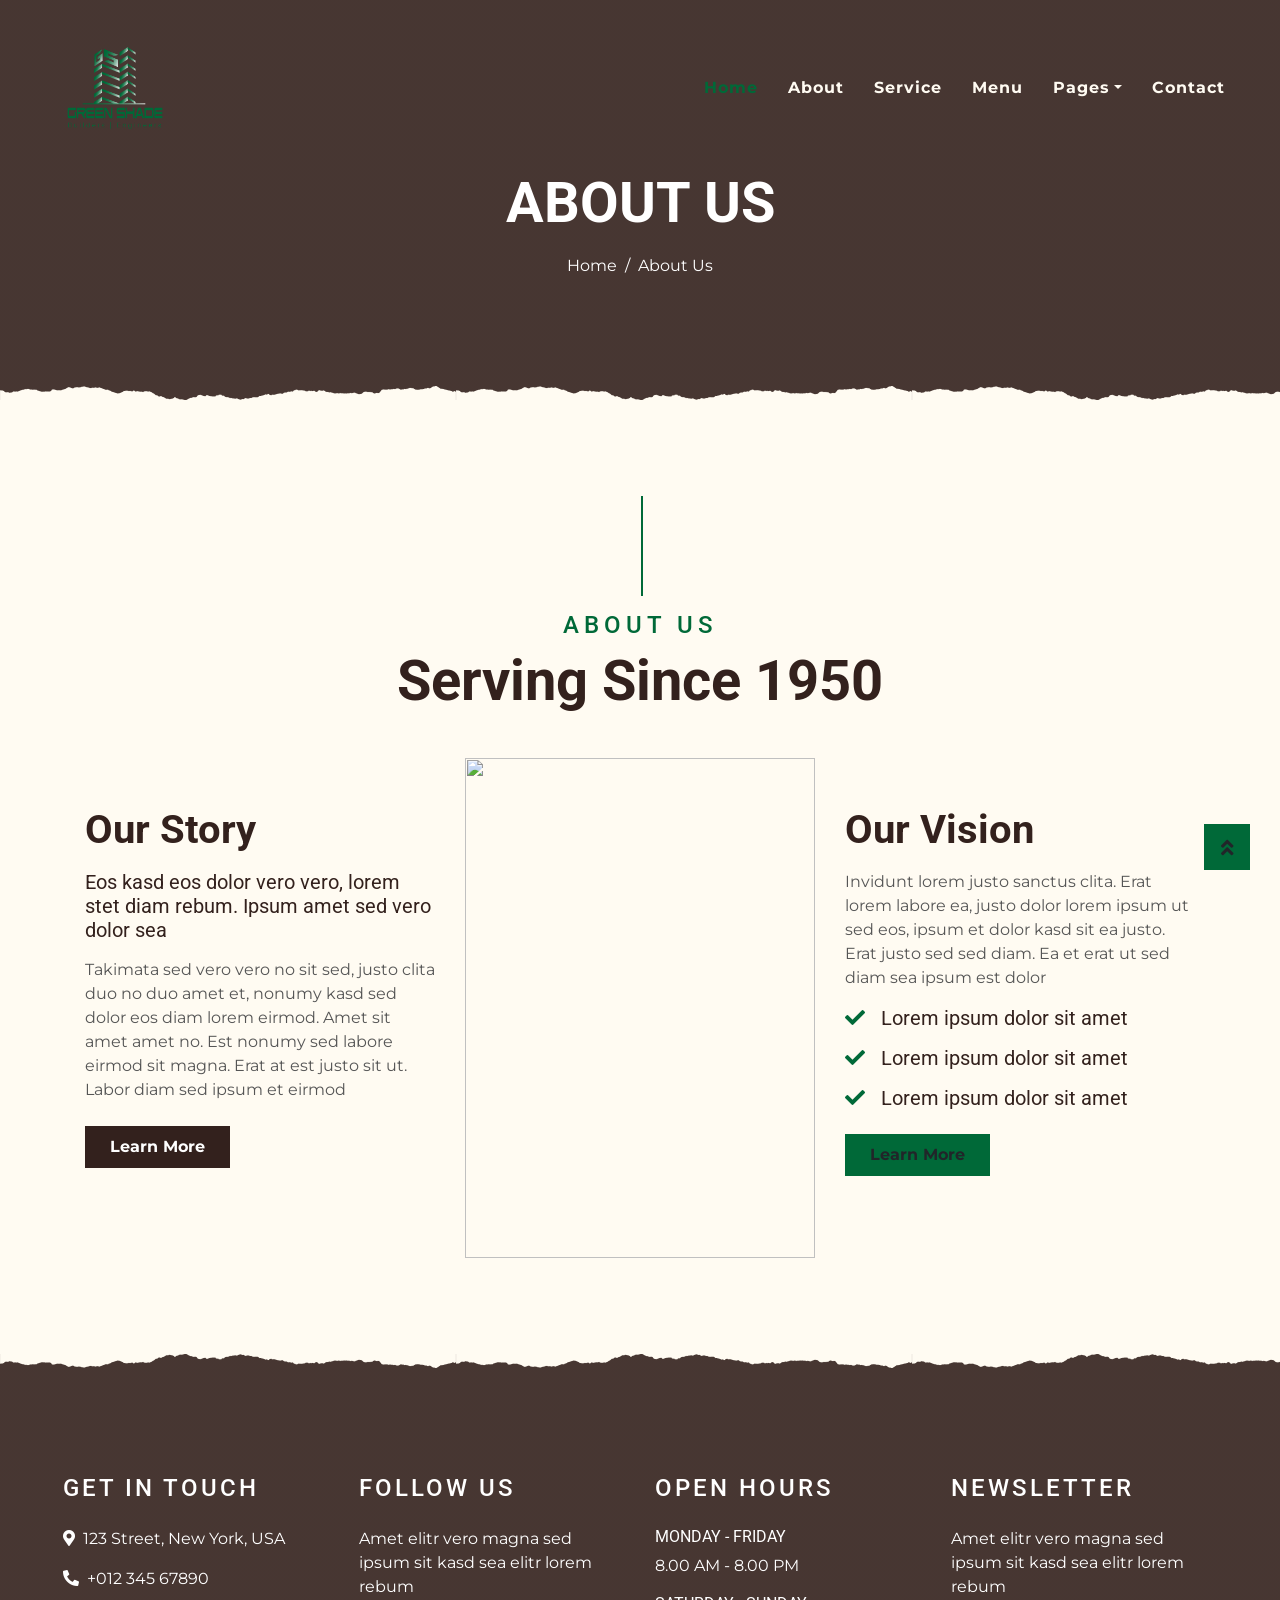
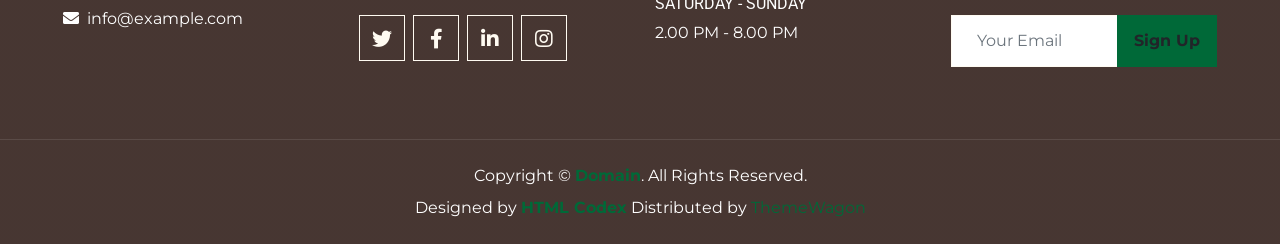
==== about.html @ 4a23fd98 "first commit" ====
<!DOCTYPE html>
<html lang="en">

<head>
    <meta charset="utf-8">
    <title>KOPPEE - Coffee Shop HTML Template</title>
    <meta content="width=device-width, initial-scale=1.0" name="viewport">
    <meta content="Free Website Template" name="keywords">
    <meta content="Free Website Template" name="description">

    <!-- Favicon -->
    <link href="img/favicon.ico" rel="icon">

    <!-- Google Font -->
    <link rel="preconnect" href="https://fonts.gstatic.com">
    <link href="https://fonts.googleapis.com/css2?family=Montserrat:wght@200;400&family=Roboto:wght@400;500;700&display=swap" rel="stylesheet"> 

    <!-- Font Awesome -->
    <link href="https://cdnjs.cloudflare.com/ajax/libs/font-awesome/5.10.0/css/all.min.css" rel="stylesheet">

    <!-- Libraries Stylesheet -->
    <link href="lib/owlcarousel/assets/owl.carousel.min.css" rel="stylesheet">
    <link href="lib/tempusdominus/css/tempusdominus-bootstrap-4.min.css" rel="stylesheet" />

    <!-- Customized Bootstrap Stylesheet -->
    <link href="css/style.min.css" rel="stylesheet">
</head>

<body>
    <!-- Navbar Start -->
    <div class="container-fluid p-0 nav-bar">
        <nav class="navbar navbar-expand-lg bg-none navbar-dark ">
            <a href="index.html" class="navbar-brand px-lg-4 m-0">
                <!-- <h1 class="m-0 display-4 text-uppercase text-white">KOPPEE</h1> -->
                <img src="img/Green Shade logo.png" class="w-25 h-25" alt="GreenShade Builders">
            </a>
            <button type="button" class="navbar-toggler" data-toggle="collapse" data-target="#navbarCollapse">
                <span class="navbar-toggler-icon"></span>
            </button>
            <div class="collapse navbar-collapse justify-content-between" id="navbarCollapse">
                <div class="navbar-nav ml-auto p-4">
                    <a href="index.html" class="nav-item nav-link active">Home</a>
                    <a href="about.html" class="nav-item nav-link">About</a>
                    <a href="service.html" class="nav-item nav-link">Service</a>
                    <a href="menu.html" class="nav-item nav-link">Menu</a>
                    <div class="nav-item dropdown">
                        <a href="#" class="nav-link dropdown-toggle" data-toggle="dropdown">Pages</a>
                        <div class="dropdown-menu text-capitalize">
                            <a href="reservation.html" class="dropdown-item">Reservation</a>
                            <a href="testimonial.html" class="dropdown-item">Testimonial</a>
                        </div>
                    </div>
                    <a href="contact.html" class="nav-item nav-link">Contact</a>
                </div>
            </div>
        </nav>
    </div>
    <!-- Navbar End -->


    <!-- Page Header Start -->
    <div class="container-fluid page-header mb-5 position-relative overlay-bottom">
        <div class="d-flex flex-column align-items-center justify-content-center pt-0 pt-lg-5" style="min-height: 400px">
            <h1 class="display-4 mb-3 mt-0 mt-lg-5 text-white text-uppercase">About Us</h1>
            <div class="d-inline-flex mb-lg-5">
                <p class="m-0 text-white"><a class="text-white" href="">Home</a></p>
                <p class="m-0 text-white px-2">/</p>
                <p class="m-0 text-white">About Us</p>
            </div>
        </div>
    </div>
    <!-- Page Header End -->


    <!-- About Start -->
    <div class="container-fluid py-5">
        <div class="container">
            <div class="section-title">
                <h4 class="text-primary text-uppercase" style="letter-spacing: 5px;">About Us</h4>
                <h1 class="display-4">Serving Since 1950</h1>
            </div>
            <div class="row">
                <div class="col-lg-4 py-0 py-lg-5">
                    <h1 class="mb-3">Our Story</h1>
                    <h5 class="mb-3">Eos kasd eos dolor vero vero, lorem stet diam rebum. Ipsum amet sed vero dolor sea</h5>
                    <p>Takimata sed vero vero no sit sed, justo clita duo no duo amet et, nonumy kasd sed dolor eos diam lorem eirmod. Amet sit amet amet no. Est nonumy sed labore eirmod sit magna. Erat at est justo sit ut. Labor diam sed ipsum et eirmod</p>
                    <a href="" class="btn btn-secondary font-weight-bold py-2 px-4 mt-2">Learn More</a>
                </div>
                <div class="col-lg-4 py-5 py-lg-0" style="min-height: 500px;">
                    <div class="position-relative h-100">
                        <img class="position-absolute w-100 h-100" src="img/about.png" style="object-fit: cover;">
                    </div>
                </div>
                <div class="col-lg-4 py-0 py-lg-5">
                    <h1 class="mb-3">Our Vision</h1>
                    <p>Invidunt lorem justo sanctus clita. Erat lorem labore ea, justo dolor lorem ipsum ut sed eos, ipsum et dolor kasd sit ea justo. Erat justo sed sed diam. Ea et erat ut sed diam sea ipsum est dolor</p>
                    <h5 class="mb-3"><i class="fa fa-check text-primary mr-3"></i>Lorem ipsum dolor sit amet</h5>
                    <h5 class="mb-3"><i class="fa fa-check text-primary mr-3"></i>Lorem ipsum dolor sit amet</h5>
                    <h5 class="mb-3"><i class="fa fa-check text-primary mr-3"></i>Lorem ipsum dolor sit amet</h5>
                    <a href="" class="btn btn-primary font-weight-bold py-2 px-4 mt-2">Learn More</a>
                </div>
            </div>
        </div>
    </div>
    <!-- About End -->


    <!-- Footer Start -->
    <div class="container-fluid footer text-white mt-5 pt-5 px-0 position-relative overlay-top">
        <div class="row mx-0 pt-5 px-sm-3 px-lg-5 mt-4">
            <div class="col-lg-3 col-md-6 mb-5">
                <h4 class="text-white text-uppercase mb-4" style="letter-spacing: 3px;">Get In Touch</h4>
                <p><i class="fa fa-map-marker-alt mr-2"></i>123 Street, New York, USA</p>
                <p><i class="fa fa-phone-alt mr-2"></i>+012 345 67890</p>
                <p class="m-0"><i class="fa fa-envelope mr-2"></i>info@example.com</p>
            </div>
            <div class="col-lg-3 col-md-6 mb-5">
                <h4 class="text-white text-uppercase mb-4" style="letter-spacing: 3px;">Follow Us</h4>
                <p>Amet elitr vero magna sed ipsum sit kasd sea elitr lorem rebum</p>
                <div class="d-flex justify-content-start">
                    <a class="btn btn-lg btn-outline-light btn-lg-square mr-2" href="#"><i class="fab fa-twitter"></i></a>
                    <a class="btn btn-lg btn-outline-light btn-lg-square mr-2" href="#"><i class="fab fa-facebook-f"></i></a>
                    <a class="btn btn-lg btn-outline-light btn-lg-square mr-2" href="#"><i class="fab fa-linkedin-in"></i></a>
                    <a class="btn btn-lg btn-outline-light btn-lg-square" href="#"><i class="fab fa-instagram"></i></a>
                </div>
            </div>
            <div class="col-lg-3 col-md-6 mb-5">
                <h4 class="text-white text-uppercase mb-4" style="letter-spacing: 3px;">Open Hours</h4>
                <div>
                    <h6 class="text-white text-uppercase">Monday - Friday</h6>
                    <p>8.00 AM - 8.00 PM</p>
                    <h6 class="text-white text-uppercase">Saturday - Sunday</h6>
                    <p>2.00 PM - 8.00 PM</p>
                </div>
            </div>
            <div class="col-lg-3 col-md-6 mb-5">
                <h4 class="text-white text-uppercase mb-4" style="letter-spacing: 3px;">Newsletter</h4>
                <p>Amet elitr vero magna sed ipsum sit kasd sea elitr lorem rebum</p>
                <div class="w-100">
                    <div class="input-group">
                        <input type="text" class="form-control border-light" style="padding: 25px;" placeholder="Your Email">
                        <div class="input-group-append">
                            <button class="btn btn-primary font-weight-bold px-3">Sign Up</button>
                        </div>
                    </div>
                </div>
            </div>
        </div>
        <div class="container-fluid text-center text-white border-top mt-4 py-4 px-sm-3 px-md-5" style="border-color: rgba(256, 256, 256, .1) !important;">
            <p class="mb-2 text-white">Copyright &copy; <a class="font-weight-bold" href="#">Domain</a>. All Rights Reserved.</a></p>
            <p class="m-0 text-white">Designed by <a class="font-weight-bold" href="https://htmlcodex.com">HTML Codex</a> Distributed by <a href="https://themewagon.com" target="_blank">ThemeWagon</a></p>
        </div>
    </div>
    <!-- Footer End -->


    <!-- Back to Top -->
    <a href="#" class="btn btn-lg btn-primary btn-lg-square back-to-top"><i class="fa fa-angle-double-up"></i></a>


    <!-- JavaScript Libraries -->
    <script src="https://code.jquery.com/jquery-3.4.1.min.js"></script>
    <script src="https://stackpath.bootstrapcdn.com/bootstrap/4.4.1/js/bootstrap.bundle.min.js"></script>
    <script src="lib/easing/easing.min.js"></script>
    <script src="lib/waypoints/waypoints.min.js"></script>
    <script src="lib/owlcarousel/owl.carousel.min.js"></script>
    <script src="lib/tempusdominus/js/moment.min.js"></script>
    <script src="lib/tempusdominus/js/moment-timezone.min.js"></script>
    <script src="lib/tempusdominus/js/tempusdominus-bootstrap-4.min.js"></script>

    <!-- Contact Javascript File -->
    <script src="mail/jqBootstrapValidation.min.js"></script>
    <script src="mail/contact.js"></script>

    <!-- Template Javascript -->
    <script src="js/main.js"></script>
</body>

</html>
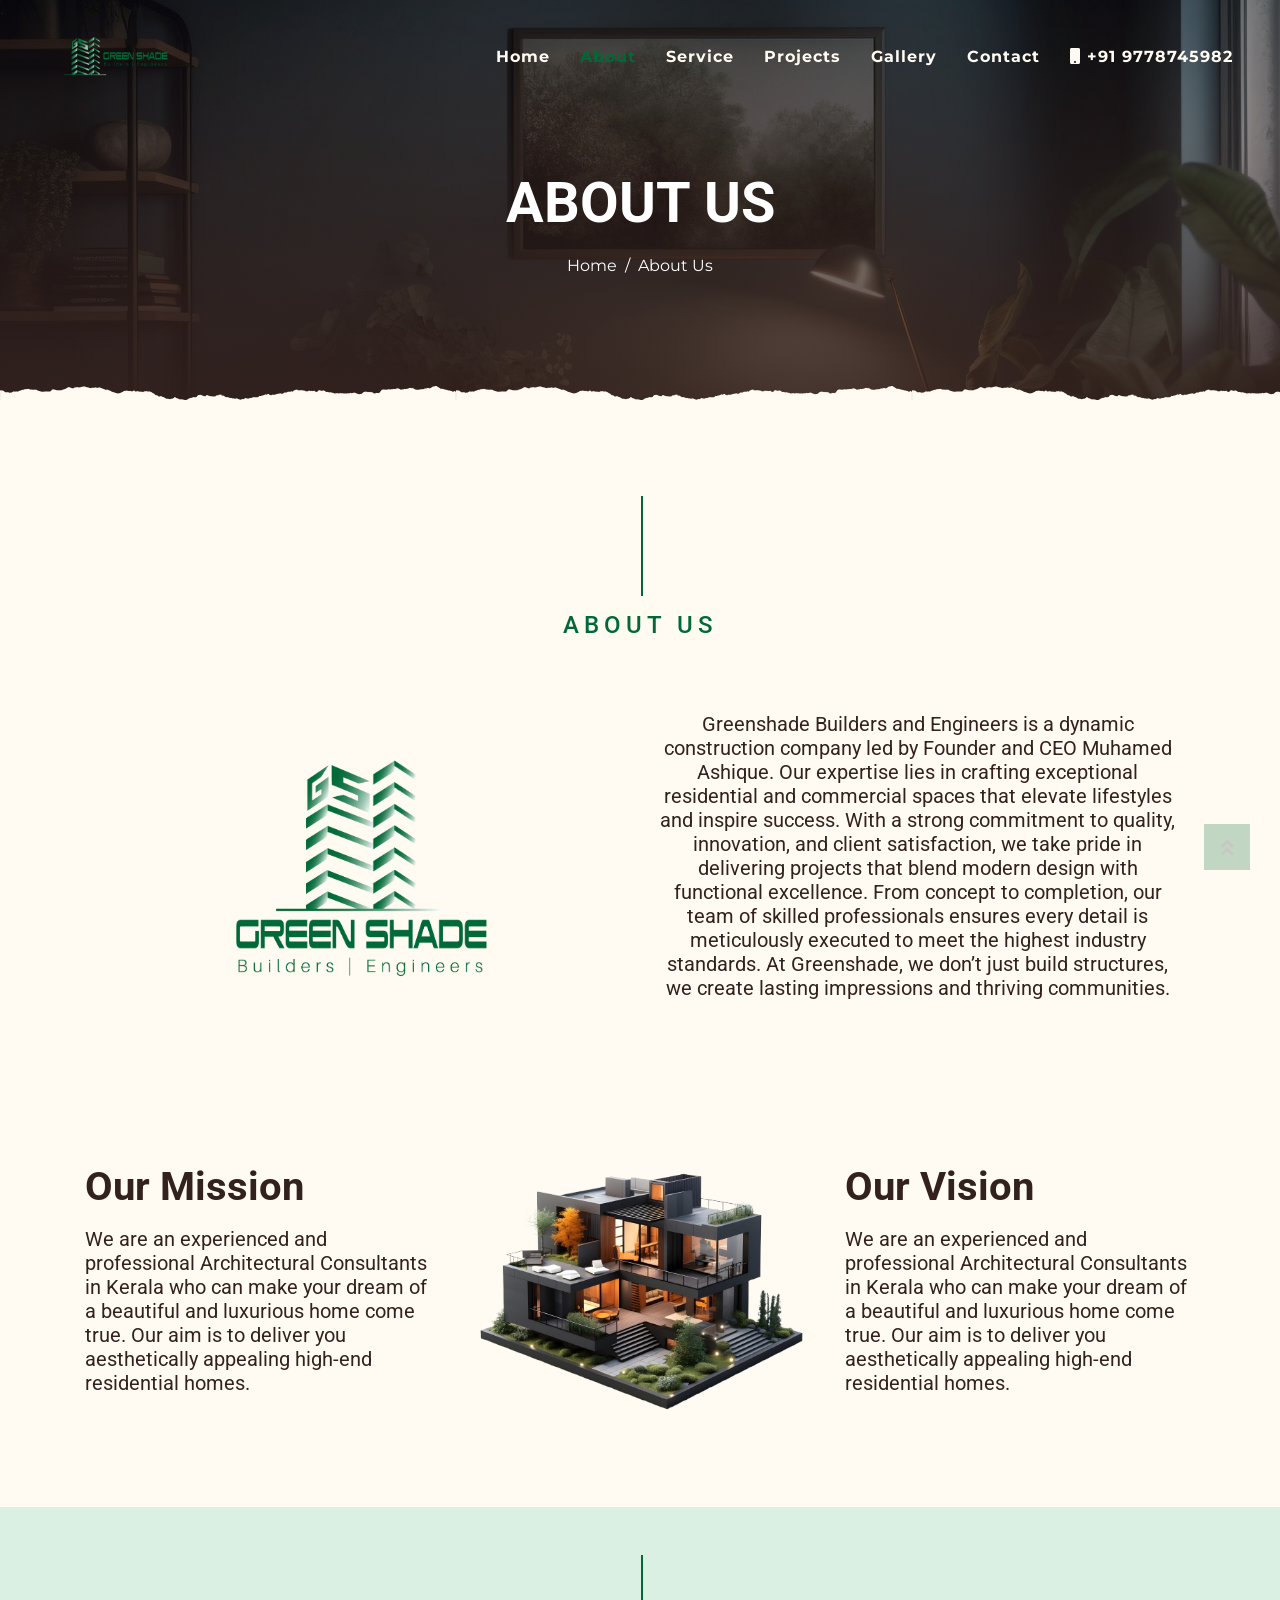
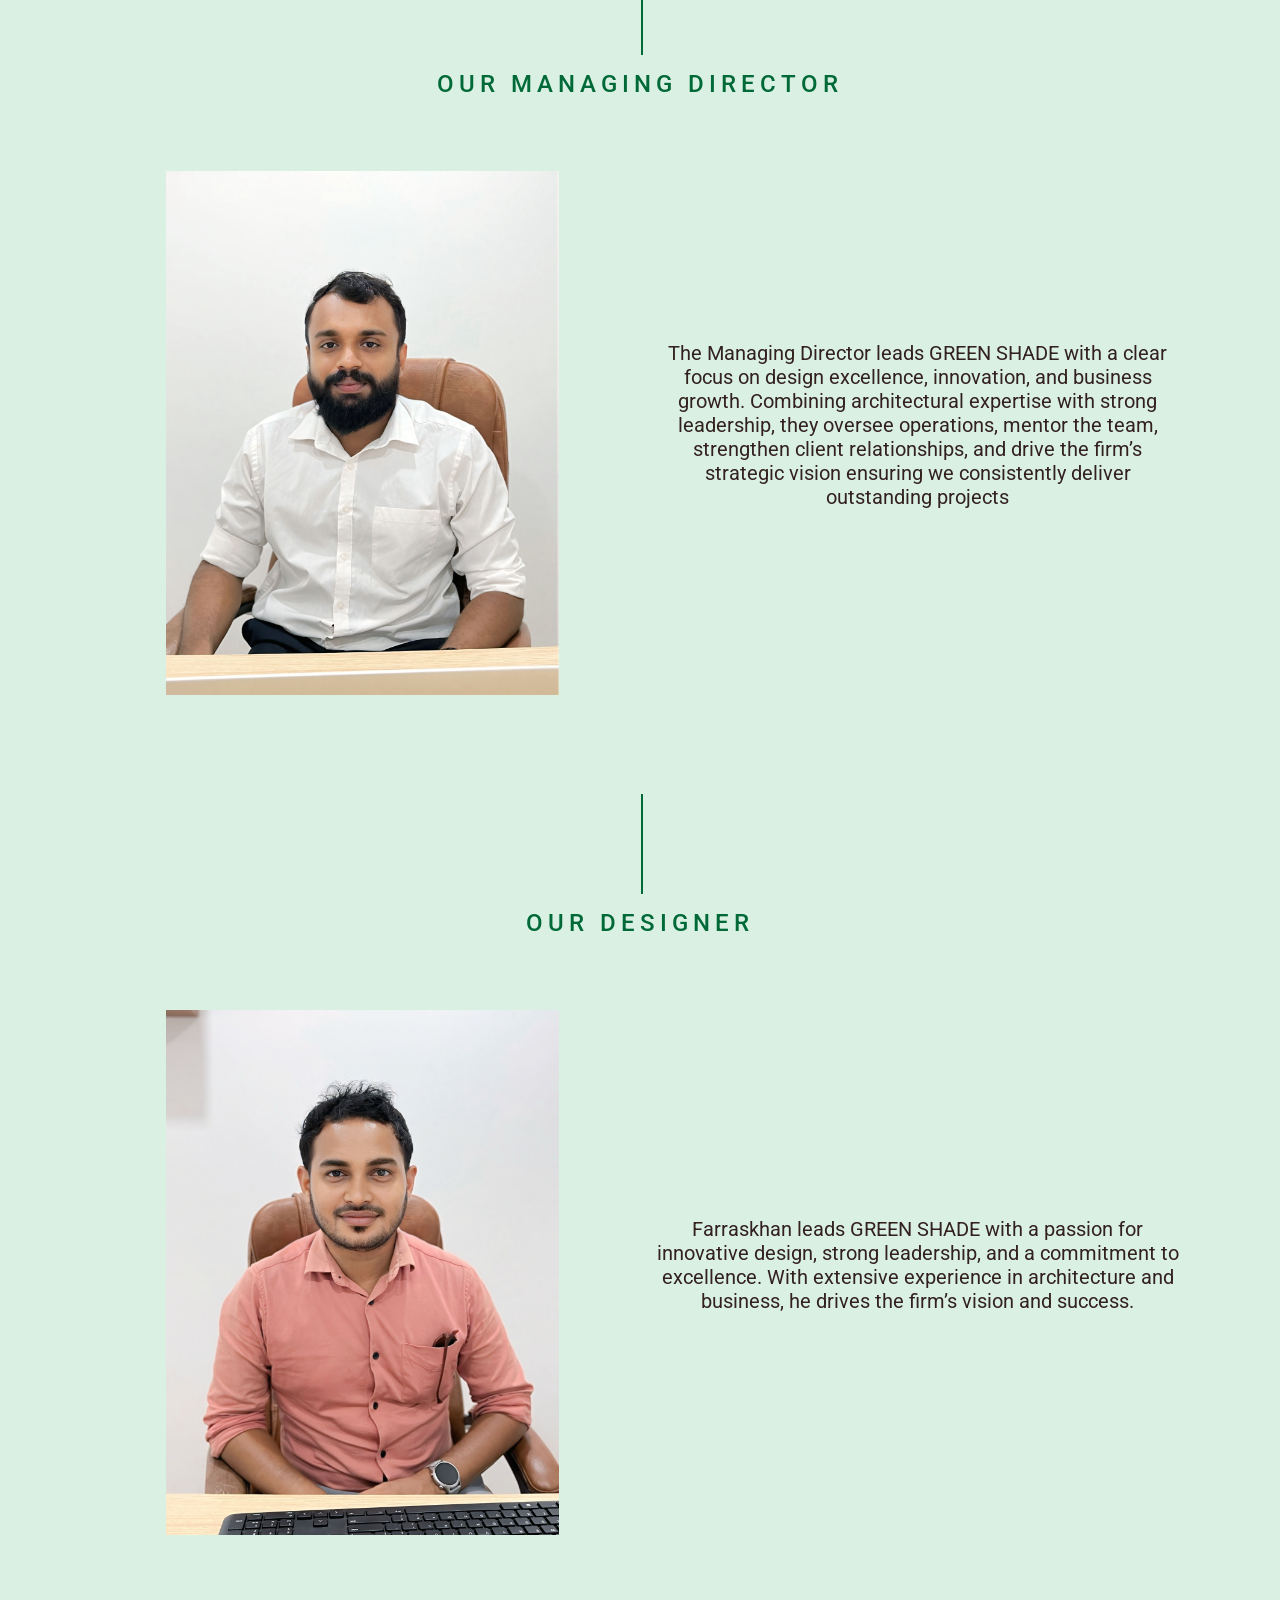
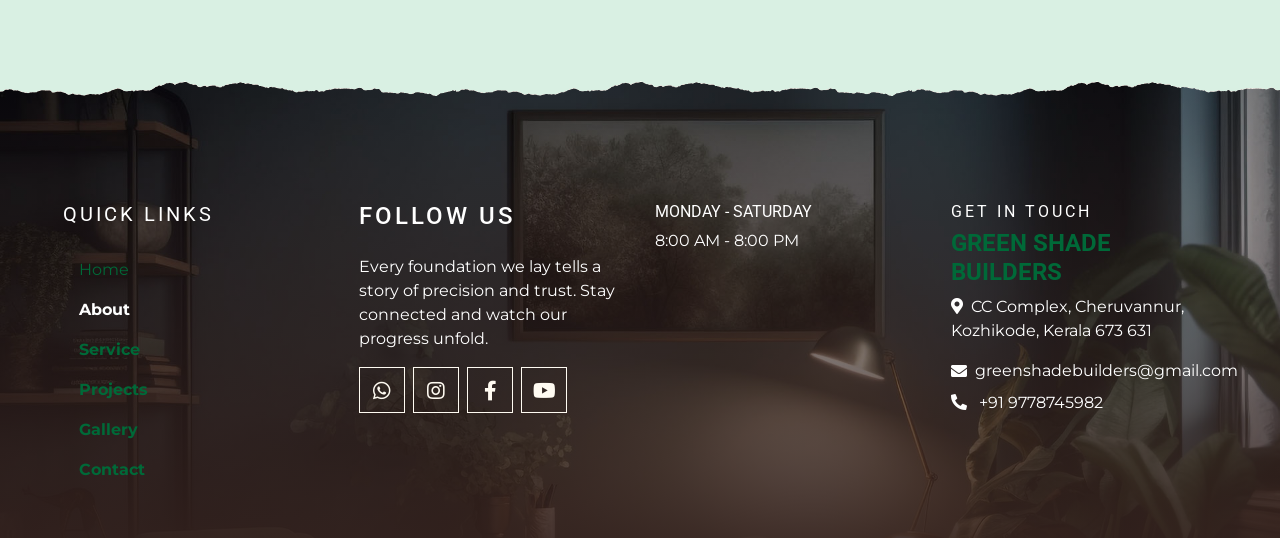
==== commit 91e9af80: "about and contact page updated" ====
--- a/about.html
+++ b/about.html
@@ -1,58 +1,59 @@
 <!DOCTYPE html>
 <html lang="en">
 
+
 <head>
     <meta charset="utf-8">
-    <title>KOPPEE - Coffee Shop HTML Template</title>
-    <meta content="width=device-width, initial-scale=1.0" name="viewport">
-    <meta content="Free Website Template" name="keywords">
-    <meta content="Free Website Template" name="description">
-
-    <!-- Favicon -->
-    <link href="img/favicon.ico" rel="icon">
-
-    <!-- Google Font -->
+    <title>GREEN SHADE BUILDERS | ENGINEERS</title>
+    <meta name="viewport" content="width=device-width, initial-scale=1.0">
+    <meta name="keywords"
+        content="Green Shade Builders, construction company, civil engineering, building contractors, residential construction, commercial construction, structural design, building renovation, project management">
+    <meta name="description"
+        content="Green Shade Builders is a trusted construction and engineering firm specializing in residential, commercial, and infrastructure projects. We deliver innovative, sustainable, and cost-effective building solutions.">
+
+
+    <link href="img/greenshadesfavicon.png" rel="icon">
+
     <link rel="preconnect" href="https://fonts.gstatic.com">
-    <link href="https://fonts.googleapis.com/css2?family=Montserrat:wght@200;400&family=Roboto:wght@400;500;700&display=swap" rel="stylesheet"> 
-
-    <!-- Font Awesome -->
+    <link
+        href="https://fonts.googleapis.com/css2?family=Montserrat:wght@200;400&family=Roboto:wght@400;500;700&display=swap"
+        rel="stylesheet">
+
     <link href="https://cdnjs.cloudflare.com/ajax/libs/font-awesome/5.10.0/css/all.min.css" rel="stylesheet">
 
-    <!-- Libraries Stylesheet -->
     <link href="lib/owlcarousel/assets/owl.carousel.min.css" rel="stylesheet">
     <link href="lib/tempusdominus/css/tempusdominus-bootstrap-4.min.css" rel="stylesheet" />
 
-    <!-- Customized Bootstrap Stylesheet -->
-    <link href="css/style.min.css" rel="stylesheet">
+    <link href="css/style.css" rel="stylesheet">
 </head>
 
 <body>
     <!-- Navbar Start -->
-    <div class="container-fluid p-0 nav-bar">
+    <div class="container-fluid p-0 nav-bar d-none d-lg-block">
         <nav class="navbar navbar-expand-lg bg-none navbar-dark ">
-            <a href="index.html" class="navbar-brand px-lg-4 m-0">
+            <a href="index.html" class="navbar-brand px-lg-4  mx-4 mt-4">
                 <!-- <h1 class="m-0 display-4 text-uppercase text-white">KOPPEE</h1> -->
-                <img src="img/Green Shade logo.png" class="w-25 h-25" alt="GreenShade Builders">
+                <img src="img/gs.png" class="company-logo  m-0" alt="GreenShade Builders">
             </a>
             <button type="button" class="navbar-toggler" data-toggle="collapse" data-target="#navbarCollapse">
                 <span class="navbar-toggler-icon"></span>
             </button>
-            <div class="collapse navbar-collapse justify-content-between" id="navbarCollapse">
-                <div class="navbar-nav ml-auto p-4">
-                    <a href="index.html" class="nav-item nav-link active">Home</a>
-                    <a href="about.html" class="nav-item nav-link">About</a>
-                    <a href="service.html" class="nav-item nav-link">Service</a>
-                    <a href="menu.html" class="nav-item nav-link">Menu</a>
-                    <div class="nav-item dropdown">
-                        <a href="#" class="nav-link dropdown-toggle" data-toggle="dropdown">Pages</a>
-                        <div class="dropdown-menu text-capitalize">
-                            <a href="reservation.html" class="dropdown-item">Reservation</a>
-                            <a href="testimonial.html" class="dropdown-item">Testimonial</a>
-                        </div>
-                    </div>
-                    <a href="contact.html" class="nav-item nav-link">Contact</a>
-                </div>
-            </div>
+            <div class="collapse navbar-collapse justify-content-between mt-4" id="navbarCollapse">
+                <div class="navbar-nav px-3">
+                    <a href="index.html" class="nav-item nav-link">Home</a>
+                    <a href="about.html" class="nav-item nav-link  active">About</a> <!--about.html -->
+                    <a href="#" class="nav-item nav-link">Service</a> <!--service.html-->
+                    <a href="#" class="nav-item nav-link">Projects</a><!--menu.html-->
+                    <a href="#" class="nav-item nav-link">Gallery</a> <!--reservation.html-->
+                    <a href="contact.html" class="nav-item nav-link">Contact</a><!--contact.html-->
+                    <a href="tel:+919778745982" class="nav-item nav-link phone-number">
+                        <i class="fa fa-mobile" aria-hidden="true"></i>
+                        +91 9778745982
+                    </a>
+
+                </div>
+            </div>
+
         </nav>
     </div>
     <!-- Navbar End -->
@@ -60,7 +61,8 @@
 
     <!-- Page Header Start -->
     <div class="container-fluid page-header mb-5 position-relative overlay-bottom">
-        <div class="d-flex flex-column align-items-center justify-content-center pt-0 pt-lg-5" style="min-height: 400px">
+        <div class="d-flex flex-column align-items-center justify-content-center pt-0 pt-lg-5"
+            style="min-height: 400px">
             <h1 class="display-4 mb-3 mt-0 mt-lg-5 text-white text-uppercase">About Us</h1>
             <div class="d-inline-flex mb-lg-5">
                 <p class="m-0 text-white"><a class="text-white" href="">Home</a></p>
@@ -76,79 +78,187 @@
     <div class="container-fluid py-5">
         <div class="container">
             <div class="section-title">
-                <h4 class="text-primary text-uppercase" style="letter-spacing: 5px;">About Us</h4>
-                <h1 class="display-4">Serving Since 1950</h1>
+                <h4 class="text-primary text-uppercase mb-4" style="letter-spacing: 5px;">About Us</h4>
+
+                <div class="d-flex flex-column flex-md-row align-items-center">
+                    <div class="col-lg-6 py-0 py-lg-5 mb-3">
+
+                        <img class="w-50 mb-3 mb-md-0 me-md-3" src="img/greenshadesfavicon.png" alt="Greenshade Logo">
+                    </div>
+                    <div class="col-lg-6 py-0 py-lg-5 mb-3">
+
+                        <div>
+                            <h5 class="mb-3">
+                                Greenshade Builders and Engineers is a dynamic construction company led by Founder and
+                                CEO
+                                Muhamed Ashique.
+                                Our expertise lies in crafting exceptional residential and commercial spaces that
+                                elevate
+                                lifestyles and
+                                inspire success. With a strong commitment to quality, innovation, and client
+                                satisfaction,
+                                we take pride in
+                                delivering projects that blend modern design with functional excellence. From concept to
+                                completion, our
+                                team of skilled professionals ensures every detail is meticulously executed to meet the
+                                highest industry
+                                standards. At Greenshade, we don’t just build structures, we create lasting impressions
+                                and
+                                thriving communities.
+                            </h5>
+                        </div>
+                    </div>
+                </div>
+
+
+                </h5>
             </div>
             <div class="row">
                 <div class="col-lg-4 py-0 py-lg-5">
-                    <h1 class="mb-3">Our Story</h1>
-                    <h5 class="mb-3">Eos kasd eos dolor vero vero, lorem stet diam rebum. Ipsum amet sed vero dolor sea</h5>
-                    <p>Takimata sed vero vero no sit sed, justo clita duo no duo amet et, nonumy kasd sed dolor eos diam lorem eirmod. Amet sit amet amet no. Est nonumy sed labore eirmod sit magna. Erat at est justo sit ut. Labor diam sed ipsum et eirmod</p>
-                    <a href="" class="btn btn-secondary font-weight-bold py-2 px-4 mt-2">Learn More</a>
-                </div>
-                <div class="col-lg-4 py-5 py-lg-0" style="min-height: 500px;">
-                    <div class="position-relative h-100">
-                        <img class="position-absolute w-100 h-100" src="img/about.png" style="object-fit: cover;">
-                    </div>
-                </div>
-                <div class="col-lg-4 py-0 py-lg-5">
+                    <h1 class="mb-3">Our Mission</h1>
+                    <h5 class="mb-3">
+                        We are an experienced and professional Architectural Consultants in Kerala who can make your
+                        dream of a beautiful and luxurious home come true. Our aim is to deliver you aesthetically
+                        appealing high-end residential homes.</h5>
+                    <!-- <p>Takimata sed vero vero no sit sed, justo clita duo no duo amet et, nonumy kasd sed dolor eos diam lorem eirmod. Amet sit amet amet no. Est nonumy sed labore eirmod sit magna. Erat at est justo sit ut. Labor diam sed ipsum et eirmod</p> -->
+                    <!-- <a href="" class="btn btn-secondary font-weight-bold py-2 px-4 mt-2">Learn More</a> -->
+                </div>
+                <div class="col-lg-4 py-5 py-lg-0" style="min-height: 200px;">
+                    <div class="position-relative h-100 ">
+                        <img class="position-absolute w-100 h-100" src="img/pngPoster3.png">
+                    </div>
+                </div>
+                <div class="col-lg-4 py-0 py-lg-5 ">
                     <h1 class="mb-3">Our Vision</h1>
-                    <p>Invidunt lorem justo sanctus clita. Erat lorem labore ea, justo dolor lorem ipsum ut sed eos, ipsum et dolor kasd sit ea justo. Erat justo sed sed diam. Ea et erat ut sed diam sea ipsum est dolor</p>
-                    <h5 class="mb-3"><i class="fa fa-check text-primary mr-3"></i>Lorem ipsum dolor sit amet</h5>
-                    <h5 class="mb-3"><i class="fa fa-check text-primary mr-3"></i>Lorem ipsum dolor sit amet</h5>
-                    <h5 class="mb-3"><i class="fa fa-check text-primary mr-3"></i>Lorem ipsum dolor sit amet</h5>
-                    <a href="" class="btn btn-primary font-weight-bold py-2 px-4 mt-2">Learn More</a>
+                    <!-- <p>Invidunt lorem justo sanctus clita. Erat lorem labore ea, justo dolor lorem ipsum ut sed eos, ipsum et dolor kasd sit ea justo. Erat justo sed sed diam. Ea et erat ut sed diam sea ipsum est dolor</p> -->
+                    <h5 class="mb-3 ">
+                        We are an experienced and professional Architectural Consultants in Kerala who can make your
+                        dream of a beautiful and luxurious home come true. Our aim is to deliver you aesthetically
+                        appealing high-end residential homes.</h5>
+                    <!-- <h5 class="mb-3"><i class="fa fa-check text-primary mr-3"></i>Lorem ipsum dolor sit amet</h5>
+                    <h5 class="mb-3"><i class="fa fa-check text-primary mr-3"></i>Lorem ipsum dolor sit amet</h5> -->
+                    <!-- <a href="" class="btn btn-primary font-weight-bold py-2 px-4 mt-2">Learn More</a> -->
                 </div>
             </div>
         </div>
     </div>
     <!-- About End -->
 
+    <!-- About Start -->
+    <div class="container-fluid py-5 bg-prtoolighter">
+        <div class="container">
+            <div class="section-title">
+                <h4 class="text-primary text-uppercase mb-4" style="letter-spacing: 5px;">Our Managing Director</h4>
+
+                <div class="d-flex flex-column flex-md-row align-items-center">
+                    <div class="col-lg-6 py-0 py-lg-5 mb-3">
+
+                        <img class="w-75 mb-3 mb-md-0 me-md-3 "  src="img/md.JPG" alt="Greenshade Logo">
+                    </div>
+                    <div class="col-lg-6 py-0 py-lg-5 mb-3">
+
+                        <div>
+                            <h5 class="mb-3 text-align">
+
+                                The Managing Director leads GREEN SHADE with a clear focus on design excellence,
+                                innovation, and business growth. Combining architectural expertise with strong
+                                leadership, they oversee operations, mentor the team, strengthen client relationships,
+                                and drive the firm’s strategic vision ensuring we consistently deliver outstanding
+                                projects
+                            </h5>
+                        </div>
+                    </div>
+                </div>
+
+
+                </h5>
+            </div>
+            <div class="section-title">
+                <h4 class="text-primary text-uppercase mb-4" style="letter-spacing: 5px;">Our Designer</h4>
+
+                <div class="d-flex flex-column flex-md-row align-items-center">
+                    <div class="col-lg-6 py-0 py-lg-5 mb-3">
+
+                        <img class="w-75 mb-3 mb-md-0 me-md-3" src="img/architect.JPG" alt="Greenshade Logo">
+                    </div>
+                    <div class="col-lg-6 py-0 py-lg-5 mb-3">
+
+                        <div>
+                            <h5 class="mb-3">
+                                Farraskhan leads GREEN SHADE with a passion for innovative design, strong leadership,
+                                and a commitment to excellence. With extensive experience in architecture and business,
+                                he drives the firm’s vision and success.
+
+                            </h5>
+                        </div>
+                    </div>
+                </div>
+
+
+                </h5>
+            </div>
+
+        </div>
+    </div>
+    <!-- About End -->
+
+
+
+
 
     <!-- Footer Start -->
-    <div class="container-fluid footer text-white mt-5 pt-5 px-0 position-relative overlay-top">
+   <div class="container-fluid footer text-white pt-5 px-0 position-relative overlay-top">
         <div class="row mx-0 pt-5 px-sm-3 px-lg-5 mt-4">
             <div class="col-lg-3 col-md-6 mb-5">
-                <h4 class="text-white text-uppercase mb-4" style="letter-spacing: 3px;">Get In Touch</h4>
-                <p><i class="fa fa-map-marker-alt mr-2"></i>123 Street, New York, USA</p>
-                <p><i class="fa fa-phone-alt mr-2"></i>+012 345 67890</p>
-                <p class="m-0"><i class="fa fa-envelope mr-2"></i>info@example.com</p>
+                <h5 class="text-white text-uppercase mb-4" style="letter-spacing: 3px;">Quick Links</h4>
+                    <div class="">
+
+                        <a href="index.html" class="nav-item nav-link">Home</a>
+                        <a href="about.html" class="nav-item nav-link font-weight-bolder text-white ">About</a> <!--about.html -->
+                        <a href="#" class="nav-item nav-link font-weight-bolder">Service</a> <!--service.html-->
+                        <a href="#" class="nav-item nav-link font-weight-bolder">Projects</a><!--menu.html-->
+                        <a href="#" class="nav-item nav-link font-weight-bolder">Gallery</a> <!--reservation.html-->
+                        <a href="contact.html" class="nav-item nav-link font-weight-bolder">Contact</a><!--contact.html-->
+                        <!-- <a href="tel:+919778745982" class="nav-item nav-link phone-number">
+                        <i class="fa fa-mobile" aria-hidden="true"></i>
+                        +91 9778745982
+                    </a>     -->
+                    </div>
             </div>
             <div class="col-lg-3 col-md-6 mb-5">
                 <h4 class="text-white text-uppercase mb-4" style="letter-spacing: 3px;">Follow Us</h4>
-                <p>Amet elitr vero magna sed ipsum sit kasd sea elitr lorem rebum</p>
+                <p>Every foundation we lay tells a story of precision and trust. Stay connected and watch our progress unfold.</p>
                 <div class="d-flex justify-content-start">
-                    <a class="btn btn-lg btn-outline-light btn-lg-square mr-2" href="#"><i class="fab fa-twitter"></i></a>
-                    <a class="btn btn-lg btn-outline-light btn-lg-square mr-2" href="#"><i class="fab fa-facebook-f"></i></a>
-                    <a class="btn btn-lg btn-outline-light btn-lg-square mr-2" href="#"><i class="fab fa-linkedin-in"></i></a>
-                    <a class="btn btn-lg btn-outline-light btn-lg-square" href="#"><i class="fab fa-instagram"></i></a>
-                </div>
-            </div>
-            <div class="col-lg-3 col-md-6 mb-5">
-                <h4 class="text-white text-uppercase mb-4" style="letter-spacing: 3px;">Open Hours</h4>
-                <div>
-                    <h6 class="text-white text-uppercase">Monday - Friday</h6>
-                    <p>8.00 AM - 8.00 PM</p>
-                    <h6 class="text-white text-uppercase">Saturday - Sunday</h6>
-                    <p>2.00 PM - 8.00 PM</p>
-                </div>
-            </div>
-            <div class="col-lg-3 col-md-6 mb-5">
-                <h4 class="text-white text-uppercase mb-4" style="letter-spacing: 3px;">Newsletter</h4>
-                <p>Amet elitr vero magna sed ipsum sit kasd sea elitr lorem rebum</p>
-                <div class="w-100">
-                    <div class="input-group">
-                        <input type="text" class="form-control border-light" style="padding: 25px;" placeholder="Your Email">
-                        <div class="input-group-append">
-                            <button class="btn btn-primary font-weight-bold px-3">Sign Up</button>
-                        </div>
-                    </div>
-                </div>
-            </div>
-        </div>
-        <div class="container-fluid text-center text-white border-top mt-4 py-4 px-sm-3 px-md-5" style="border-color: rgba(256, 256, 256, .1) !important;">
-            <p class="mb-2 text-white">Copyright &copy; <a class="font-weight-bold" href="#">Domain</a>. All Rights Reserved.</a></p>
-            <p class="m-0 text-white">Designed by <a class="font-weight-bold" href="https://htmlcodex.com">HTML Codex</a> Distributed by <a href="https://themewagon.com" target="_blank">ThemeWagon</a></p>
+
+                    <a class="btn btn-lg btn-outline-light btn-lg-square mr-2" href="https://wa.me/919778745982"
+                        target="_blank"><i class="fab fa-whatsapp"></i></a>
+                    <a class="btn btn-lg btn-outline-light btn-lg-square mr-2" target="_blank"
+                        href="https://www.instagram.com/_greenshade__/"><i class="fab fa-instagram"></i></a>
+                    <a class="btn btn-lg btn-outline-light btn-lg-square mr-2"
+                        href="https://www.facebook.com/people/Green-Shade-Builders/61576331301061/" target="_blank"><i
+                            class="fab fa-facebook-f"></i></a>
+                    <a class="btn btn-lg btn-outline-light btn-lg-square mr-2"
+                        href="https://www.youtube.com/@GreenShadeBuilders" target="_blank"><i
+                            class="fab fa-youtube"></i></a>
+                    <!-- <a class="btn btn-lg btn-outline-light btn-lg-square mr-2" target="_blank" href="#"><i
+                            class="fab fa-linkedin-in"></i></a> -->
+                </div>
+            </div>
+            <div class="col-lg-3 col-md-6 mb-5">
+                <h6 class="text-white text-uppercase">Monday - Saturday</h6>
+                <p>8:00 AM - 8:00 PM</p>
+            </div>
+            <div class="col-lg-3 col-md-6 mb-5">
+                <h6 class="text-white text-uppercase mb-2" style="letter-spacing: 3px;">Get In Touch</h6>
+                <h4 class="text-white text-uppercase text-primary font-weight-bolder mb-2">Green Shade Builders</h4>
+                <p><i class="fa fa-map-marker-alt mr-2"></i>CC Complex, Cheruvannur, <br>Kozhikode, Kerala 673 631</p>
+                <!-- <p><i class="fa fa-phone-alt mr-2"></i>+91 9778745982</p> -->
+                <p class="mb-2 d-flex align-items-center"><i class="fa fa-envelope mr-2 "></i>greenshadebuilders@gmail.com</p>
+                <a href="tel:+919778745982" class="text-white text-decoration-none">
+                    <i class="fa fa-phone-alt mr-2" aria-hidden="true"></i>
+                    +91 9778745982
+                </a>
+            </div>
         </div>
     </div>
     <!-- Footer End -->
--- a/css/style.css
+++ b/css/style.css
@@ -0,0 +1,9946 @@
+/******* Bootstrap Theming ********/
+/*!
+ * Bootstrap v4.5.3 (https://getbootstrap.com/)
+ * Copyright 2011-2020 The Bootstrap Authors
+ * Copyright 2011-2020 Twitter, Inc.
+ * Licensed under MIT (https://github.com/twbs/bootstrap/blob/main/LICENSE)
+ */
+:root {
+  --blue: #007bff;
+  --indigo: #6610f2;
+  --purple: #6f42c1;
+  --pink: #e83e8c;
+  --red: #dc3545;
+  --orange: #fd7e14;
+  --yellow: #ffc107;
+  --green: #28a745;
+  --teal: #20c997;
+  --cyan: #17a2b8;
+  --white: #fff;
+  --gray: #6c757d;
+  --gray-dark: #343a40;
+  --primary: #006938;
+  --secondary: #33211D;
+  --success: #28a745;
+  --info: #17a2b8;
+  --warning: #ffc107;
+  --danger: #dc3545;
+  --light: #FFFBF2;
+  --dark: #111111;
+  --breakpoint-xs: 0;
+  --breakpoint-sm: 576px;
+  --breakpoint-md: 768px;
+  --breakpoint-lg: 992px;
+  --breakpoint-xl: 1200px;
+  --font-family-sans-serif: "Montserrat", sans-serif;
+  --font-family-monospace: SFMono-Regular, Menlo, Monaco, Consolas, "Liberation Mono", "Courier New", monospace;
+}
+
+*,
+*::before,
+*::after {
+  box-sizing: border-box;
+}
+
+html {
+  font-family: sans-serif;
+  line-height: 1.15;
+  -webkit-text-size-adjust: 100%;
+  -webkit-tap-highlight-color: rgba(0, 0, 0, 0);
+}
+
+article, aside, figcaption, figure, footer, header, hgroup, main, nav, section {
+  display: block;
+}
+
+body {
+  margin: 0;
+  font-family: "Montserrat", sans-serif;
+  font-size: 1rem;
+  font-weight: 400;
+  line-height: 1.5;
+  color: #555555;
+  text-align: left;
+  background-color: #FFFBF2;
+}
+
+[tabindex="-1"]:focus:not(:focus-visible) {
+  outline: 0 !important;
+}
+
+hr {
+  box-sizing: content-box;
+  height: 0;
+  overflow: visible;
+}
+
+h1, h2, h3, h4, h5, h6 {
+  margin-top: 0;
+  margin-bottom: 0.5rem;
+}
+
+p {
+  margin-top: 0;
+  margin-bottom: 1rem;
+}
+
+abbr[title],
+abbr[data-original-title] {
+  text-decoration: underline;
+  text-decoration: underline dotted;
+  cursor: help;
+  border-bottom: 0;
+  text-decoration-skip-ink: none;
+}
+
+address {
+  margin-bottom: 1rem;
+  font-style: normal;
+  line-height: inherit;
+}
+
+
+  /* form .form-control {
+    border-radius: 0.5rem;
+    box-shadow: none;
+    border: 1px solid #ccc;
+  }
+
+  form .btn {
+    border-radius: 2rem;
+  } */
+
+
+
+ol,
+ul,
+dl {
+  margin-top: 0;
+  margin-bottom: 1rem;
+}
+
+ol ol,
+ul ul,
+ol ul,
+ul ol {
+  margin-bottom: 0;
+}
+
+dt {
+  font-weight: 700;
+}
+
+.phone-number {
+  white-space: nowrap;
+  transform: none !important;
+  direction: ltr !important;
+  }
+
+.company-logo{
+width: 30%;
+
+}
+
+.banner-gradient-overlay {
+  background: linear-gradient(to bottom, rgba(0,0,0,0.5), rgba(0,0,0,0));
+  pointer-events: none;
+}
+
+
+.appt-card {
+  width: 400px;
+  background-color: #fff;
+  border: none;
+  border-radius: 12px;
+}
+.appt-card-body {
+  padding: 1rem;
+}
+.appt-card-title {
+  font-weight: bold;
+}
+.appt-form-control {
+  margin-top: 10px;
+  height: 48px;
+  border: 2px solid #eee;
+  border-radius: 10px;
+  width: 100%;
+  padding: 0 10px;
+}
+.appt-form-control:focus {
+  box-shadow: none;
+  border: 2px solid #039BE5;
+  outline: none;
+}
+.appt-agree-text {
+  font-size: 12px;
+}
+.appt-terms {
+  font-size: 12px;
+  text-decoration: none;
+  color: #039BE5;
+}
+.appt-confirm-button {
+  height: 50px;
+  border-radius: 10px;
+}
+
+
+.whatsapp-logo{
+  width: 30px;
+  margin-left: 3px;
+  margin-bottom: 5px;
+}
+
+dd {
+  margin-bottom: .5rem;
+  margin-left: 0;
+}
+
+blockquote {
+  margin: 0 0 1rem;
+}
+
+b,
+strong {
+  font-weight: bolder;
+}
+
+small {
+  font-size: 80%;
+}
+
+sub,
+sup {
+  position: relative;
+  font-size: 75%;
+  line-height: 0;
+  vertical-align: baseline;
+}
+
+sub {
+  bottom: -.25em;
+}
+
+sup {
+  top: -.5em;
+}
+
+a {
+  color: #006938;
+  text-decoration: none;
+  background-color: transparent;
+}
+
+a:hover {
+  color: #339961;
+  text-decoration: underline;
+}
+
+a:not([href]):not([class]) {
+  color: inherit;
+  text-decoration: none;
+}
+
+a:not([href]):not([class]):hover {
+  color: inherit;
+  text-decoration: none;
+}
+
+pre,
+code,
+kbd,
+samp {
+  /* font-family: SFMono-Regular, Menlo, Monaco, Consolas, "Liberation Mono", "Courier New", monospace; */
+  font-size: 1em;
+}
+
+pre {
+  margin-top: 0;
+  margin-bottom: 1rem;
+  overflow: auto;
+  -ms-overflow-style: scrollbar;
+}
+
+figure {
+  margin: 0 0 1rem;
+}
+
+img {
+  vertical-align: middle;
+  border-style: none;
+}
+
+svg {
+  overflow: hidden;
+  vertical-align: middle;
+}
+
+table {
+  border-collapse: collapse;
+}
+
+caption {
+  padding-top: 0.75rem;
+  padding-bottom: 0.75rem;
+  color: #6c757d;
+  text-align: left;
+  caption-side: bottom;
+}
+
+th {
+  text-align: inherit;
+  text-align: -webkit-match-parent;
+}
+
+label {
+  display: inline-block;
+  margin-bottom: 0.5rem;
+}
+
+button {
+  border-radius: 0;
+}
+
+button:focus {
+  outline: 1px dotted;
+  outline: 5px auto -webkit-focus-ring-color;
+}
+
+input,
+button,
+select,
+optgroup,
+textarea {
+  margin: 0;
+  font-family: inherit;
+  font-size: inherit;
+  line-height: inherit;
+}
+
+button,
+input {
+  overflow: visible;
+}
+
+button,
+select {
+  text-transform: none;
+}
+
+[role="button"] {
+  cursor: pointer;
+}
+
+select {
+  word-wrap: normal;
+}
+
+button,
+[type="button"],
+[type="reset"],
+[type="submit"] {
+  -webkit-appearance: button;
+}
+
+button:not(:disabled),
+[type="button"]:not(:disabled),
+[type="reset"]:not(:disabled),
+[type="submit"]:not(:disabled) {
+  cursor: pointer;
+}
+
+button::-moz-focus-inner,
+[type="button"]::-moz-focus-inner,
+[type="reset"]::-moz-focus-inner,
+[type="submit"]::-moz-focus-inner {
+  padding: 0;
+  border-style: none;
+}
+
+input[type="radio"],
+input[type="checkbox"] {
+  box-sizing: border-box;
+  padding: 0;
+}
+
+textarea {
+  overflow: auto;
+  resize: vertical;
+}
+
+fieldset {
+  min-width: 0;
+  padding: 0;
+  margin: 0;
+  border: 0;
+}
+
+legend {
+  display: block;
+  width: 100%;
+  max-width: 100%;
+  padding: 0;
+  margin-bottom: .5rem;
+  font-size: 1.5rem;
+  line-height: inherit;
+  color: inherit;
+  white-space: normal;
+}
+
+@media (max-width: 1200px) {
+  legend {
+    font-size: calc(1.275rem + 0.3vw) ;
+  }
+}
+
+progress {
+  vertical-align: baseline;
+}
+
+[type="number"]::-webkit-inner-spin-button,
+[type="number"]::-webkit-outer-spin-button {
+  height: auto;
+}
+
+[type="search"] {
+  outline-offset: -2px;
+  -webkit-appearance: none;
+}
+
+[type="search"]::-webkit-search-decoration {
+  -webkit-appearance: none;
+}
+
+::-webkit-file-upload-button {
+  font: inherit;
+  -webkit-appearance: button;
+}
+
+output {
+  display: inline-block;
+}
+
+summary {
+  display: list-item;
+  cursor: pointer;
+}
+
+template {
+  display: none;
+}
+
+[hidden] {
+  display: none !important;
+}
+
+h1, h2, h3, h4, h5, h6,
+.h1, .h2, .h3, .h4, .h5, .h6 {
+  margin-bottom: 0.5rem;
+  font-family: "Roboto", sans-serif;
+  font-weight: 500;
+  line-height: 1.2;
+  color: #33211D;
+}
+
+h1, .h1 {
+  font-size: 2.5rem;
+}
+
+@media (max-width: 1200px) {
+  h1, .h1 {
+    font-size: calc(1.375rem + 1.5vw) ;
+  }
+}
+
+h2, .h2 {
+  font-size: 2rem;
+}
+
+@media (max-width: 1200px) {
+  h2, .h2 {
+    font-size: calc(1.325rem + 0.9vw) ;
+  }
+}
+
+h3, .h3 {
+  font-size: 1.75rem;
+}
+
+@media (max-width: 1200px) {
+  h3, .h3 {
+    font-size: calc(1.3rem + 0.6vw) ;
+  }
+}
+
+h4, .h4 {
+  font-size: 1.5rem;
+}
+
+@media (max-width: 1200px) {
+  h4, .h4 {
+    font-size: calc(1.275rem + 0.3vw) ;
+  }
+}
+
+h5, .h5 {
+  font-size: 1.25rem;
+}
+
+h6, .h6 {
+  font-size: 1rem;
+}
+
+.lead {
+  font-size: 1.25rem;
+  font-weight: 300;
+}
+
+.display-1 {
+  font-size: 8rem;
+  font-weight: 300;
+  line-height: 1.2;
+}
+
+@media (max-width: 1200px) {
+  .display-1 {
+    font-size: calc(1.925rem + 8.1vw) ;
+  }
+}
+
+.display-2 {
+  font-size: 5.5rem;
+  font-weight: 300;
+  line-height: 1.2;
+}
+
+@media (max-width: 1200px) {
+  .display-2 {
+    font-size: calc(1.675rem + 5.1vw) ;
+  }
+}
+
+.display-3 {
+  font-size: 4.5rem;
+  font-weight: 300;
+  line-height: 1.2;
+}
+
+@media (max-width: 1200px) {
+  .display-3 {
+    font-size: calc(1.575rem + 3.9vw) ;
+  }
+}
+
+.display-4 {
+  font-size: 3.5rem;
+  font-weight: 300;
+  line-height: 1.2;
+}
+
+@media (max-width: 1200px) {
+  .display-4 {
+    font-size: calc(1.475rem + 2.7vw) ;
+  }
+}
+
+hr {
+  margin-top: 1rem;
+  margin-bottom: 1rem;
+  border: 0;
+  border-top: 1px solid rgba(0, 0, 0, 0.1);
+}
+
+small,
+.small {
+  font-size: 80%;
+  font-weight: 400;
+}
+
+mark,
+.mark {
+  padding: 0.2em;
+  background-color: #fcf8e3;
+}
+
+.list-unstyled {
+  padding-left: 0;
+  list-style: none;
+}
+
+.list-inline {
+  padding-left: 0;
+  list-style: none;
+}
+
+.list-inline-item {
+  display: inline-block;
+}
+
+.list-inline-item:not(:last-child) {
+  margin-right: 0.5rem;
+}
+
+.initialism {
+  font-size: 90%;
+  text-transform: uppercase;
+}
+
+.blockquote {
+  margin-bottom: 1rem;
+  font-size: 1.25rem;
+}
+
+.blockquote-footer {
+  display: block;
+  font-size: 80%;
+  color: #6c757d;
+}
+
+.blockquote-footer::before {
+  content: "\2014\00A0";
+}
+
+.img-fluid {
+  max-width: 100%;
+  height: auto;
+}
+
+.img-thumbnail {
+  padding: 0.25rem;
+  background-color: #FFFBF2;
+  border: 1px solid #dee2e6;
+  max-width: 100%;
+  height: auto;
+}
+
+.figure {
+  display: inline-block;
+}
+
+.figure-img {
+  margin-bottom: 0.5rem;
+  line-height: 1;
+}
+
+.figure-caption {
+  font-size: 90%;
+  color: #6c757d;
+}
+
+code {
+  font-size: 87.5%;
+  color: #e83e8c;
+  word-wrap: break-word;
+}
+
+a > code {
+  color: inherit;
+}
+
+kbd {
+  padding: 0.2rem 0.4rem;
+  font-size: 87.5%;
+  color: #fff;
+  background-color: #212529;
+}
+
+kbd kbd {
+  padding: 0;
+  font-size: 100%;
+  font-weight: 700;
+}
+
+pre {
+  display: block;
+  font-size: 87.5%;
+  color: #212529;
+}
+
+pre code {
+  font-size: inherit;
+  color: inherit;
+  word-break: normal;
+}
+
+.pre-scrollable {
+  max-height: 340px;
+  overflow-y: scroll;
+}
+
+.container,
+.overlay-top,
+.container-sm,
+.container-md,
+.container-lg,
+.container-xl {
+  width: 100%;
+  padding-right: 15px;
+  padding-left: 15px;
+  margin-right: auto;
+  margin-left: auto;
+}
+
+@media (min-width: 576px) {
+  .container, .container-sm {
+    max-width: 540px;
+  }
+}
+
+@media (min-width: 768px) {
+  .container, .container-sm, .container-md {
+    max-width: 720px;
+  }
+}
+
+@media (min-width: 992px) {
+  .container, .container-sm, .container-md, .container-lg {
+    max-width: 960px;
+  }
+}
+
+@media (min-width: 1200px) {
+  .container, .container-sm, .container-md, .container-lg, .container-xl {
+    max-width: 1140px;
+  }
+}
+
+.row {
+  display: flex;
+  flex-wrap: wrap;
+  margin-right: -15px;
+  margin-left: -15px;
+}
+
+.no-gutters {
+  margin-right: 0;
+  margin-left: 0;
+}
+
+.no-gutters > .col,
+.no-gutters > [class*="col-"] {
+  padding-right: 0;
+  padding-left: 0;
+}
+
+.col-1, .col-2, .col-3, .col-4, .col-5, .col-6, .col-7, .col-8, .col-9, .col-10, .col-11, .col-12, .col,
+.col-auto, .col-sm-1, .col-sm-2, .col-sm-3, .col-sm-4, .col-sm-5, .col-sm-6, .col-sm-7, .col-sm-8, .col-sm-9, .col-sm-10, .col-sm-11, .col-sm-12, .col-sm,
+.col-sm-auto, .col-md-1, .col-md-2, .col-md-3, .col-md-4, .col-md-5, .col-md-6, .col-md-7, .col-md-8, .col-md-9, .col-md-10, .col-md-11, .col-md-12, .col-md,
+.col-md-auto, .col-lg-1, .col-lg-2, .col-lg-3, .col-lg-4, .col-lg-5, .col-lg-6, .col-lg-7, .col-lg-8, .col-lg-9, .col-lg-10, .col-lg-11, .col-lg-12, .col-lg,
+.col-lg-auto, .col-xl-1, .col-xl-2, .col-xl-3, .col-xl-4, .col-xl-5, .col-xl-6, .col-xl-7, .col-xl-8, .col-xl-9, .col-xl-10, .col-xl-11, .col-xl-12, .col-xl,
+.col-xl-auto {
+  position: relative;
+  width: 100%;
+  padding-right: 15px;
+  padding-left: 15px;
+}
+
+.col {
+  flex-basis: 0;
+  flex-grow: 1;
+  max-width: 100%;
+}
+
+.row-cols-1 > * {
+  flex: 0 0 100%;
+  max-width: 100%;
+}
+
+.row-cols-2 > * {
+  flex: 0 0 50%;
+  max-width: 50%;
+}
+
+.row-cols-3 > * {
+  flex: 0 0 33.33333%;
+  max-width: 33.33333%;
+}
+
+.row-cols-4 > * {
+  flex: 0 0 25%;
+  max-width: 25%;
+}
+
+.row-cols-5 > * {
+  flex: 0 0 20%;
+  max-width: 20%;
+}
+
+.row-cols-6 > * {
+  flex: 0 0 16.66667%;
+  max-width: 16.66667%;
+}
+
+.col-auto {
+  flex: 0 0 auto;
+  width: auto;
+  max-width: 100%;
+}
+
+.col-1 {
+  flex: 0 0 8.33333%;
+  max-width: 8.33333%;
+}
+
+.col-2 {
+  flex: 0 0 16.66667%;
+  max-width: 16.66667%;
+}
+
+.col-3 {
+  flex: 0 0 25%;
+  max-width: 25%;
+}
+
+.col-4 {
+  flex: 0 0 33.33333%;
+  max-width: 33.33333%;
+}
+
+.col-5 {
+  flex: 0 0 41.66667%;
+  max-width: 41.66667%;
+}
+
+.col-6 {
+  flex: 0 0 50%;
+  max-width: 50%;
+}
+
+.col-7 {
+  flex: 0 0 58.33333%;
+  max-width: 58.33333%;
+}
+
+.col-8 {
+  flex: 0 0 66.66667%;
+  max-width: 66.66667%;
+}
+
+.col-9 {
+  flex: 0 0 75%;
+  max-width: 75%;
+}
+
+.col-10 {
+  flex: 0 0 83.33333%;
+  max-width: 83.33333%;
+}
+
+.col-11 {
+  flex: 0 0 91.66667%;
+  max-width: 91.66667%;
+}
+
+.col-12 {
+  flex: 0 0 100%;
+  max-width: 100%;
+}
+
+.order-first {
+  order: -1;
+}
+
+.order-last {
+  order: 13;
+}
+
+.order-0 {
+  order: 0;
+}
+
+.order-1 {
+  order: 1;
+}
+
+.order-2 {
+  order: 2;
+}
+
+.order-3 {
+  order: 3;
+}
+
+.order-4 {
+  order: 4;
+}
+
+.order-5 {
+  order: 5;
+}
+
+.order-6 {
+  order: 6;
+}
+
+.order-7 {
+  order: 7;
+}
+
+.order-8 {
+  order: 8;
+}
+
+.order-9 {
+  order: 9;
+}
+
+.order-10 {
+  order: 10;
+}
+
+.order-11 {
+  order: 11;
+}
+
+.order-12 {
+  order: 12;
+}
+
+.offset-1 {
+  margin-left: 8.33333%;
+}
+
+.offset-2 {
+  margin-left: 16.66667%;
+}
+
+.offset-3 {
+  margin-left: 25%;
+}
+
+.offset-4 {
+  margin-left: 33.33333%;
+}
+
+.offset-5 {
+  margin-left: 41.66667%;
+}
+
+.offset-6 {
+  margin-left: 50%;
+}
+
+.offset-7 {
+  margin-left: 58.33333%;
+}
+
+.offset-8 {
+  margin-left: 66.66667%;
+}
+
+.offset-9 {
+  margin-left: 75%;
+}
+
+.offset-10 {
+  margin-left: 83.33333%;
+}
+
+.offset-11 {
+  margin-left: 91.66667%;
+}
+
+@media (min-width: 576px) {
+  .col-sm {
+    flex-basis: 0;
+    flex-grow: 1;
+    max-width: 100%;
+  }
+  .row-cols-sm-1 > * {
+    flex: 0 0 100%;
+    max-width: 100%;
+  }
+  .row-cols-sm-2 > * {
+    flex: 0 0 50%;
+    max-width: 50%;
+  }
+  .row-cols-sm-3 > * {
+    flex: 0 0 33.33333%;
+    max-width: 33.33333%;
+  }
+  .row-cols-sm-4 > * {
+    flex: 0 0 25%;
+    max-width: 25%;
+  }
+  .row-cols-sm-5 > * {
+    flex: 0 0 20%;
+    max-width: 20%;
+  }
+  .row-cols-sm-6 > * {
+    flex: 0 0 16.66667%;
+    max-width: 16.66667%;
+  }
+  .col-sm-auto {
+    flex: 0 0 auto;
+    width: auto;
+    max-width: 100%;
+  }
+  .col-sm-1 {
+    flex: 0 0 8.33333%;
+    max-width: 8.33333%;
+  }
+  .col-sm-2 {
+    flex: 0 0 16.66667%;
+    max-width: 16.66667%;
+  }
+  .col-sm-3 {
+    flex: 0 0 25%;
+    max-width: 25%;
+  }
+  .col-sm-4 {
+    flex: 0 0 33.33333%;
+    max-width: 33.33333%;
+  }
+  .col-sm-5 {
+    flex: 0 0 41.66667%;
+    max-width: 41.66667%;
+  }
+  .col-sm-6 {
+    flex: 0 0 50%;
+    max-width: 50%;
+  }
+  .col-sm-7 {
+    flex: 0 0 58.33333%;
+    max-width: 58.33333%;
+  }
+  .col-sm-8 {
+    flex: 0 0 66.66667%;
+    max-width: 66.66667%;
+  }
+  .col-sm-9 {
+    flex: 0 0 75%;
+    max-width: 75%;
+  }
+  .col-sm-10 {
+    flex: 0 0 83.33333%;
+    max-width: 83.33333%;
+  }
+  .col-sm-11 {
+    flex: 0 0 91.66667%;
+    max-width: 91.66667%;
+  }
+  .col-sm-12 {
+    flex: 0 0 100%;
+    max-width: 100%;
+  }
+  .order-sm-first {
+    order: -1;
+  }
+  .order-sm-last {
+    order: 13;
+  }
+  .order-sm-0 {
+    order: 0;
+  }
+  .order-sm-1 {
+    order: 1;
+  }
+  .order-sm-2 {
+    order: 2;
+  }
+  .order-sm-3 {
+    order: 3;
+  }
+  .order-sm-4 {
+    order: 4;
+  }
+  .order-sm-5 {
+    order: 5;
+  }
+  .order-sm-6 {
+    order: 6;
+  }
+  .order-sm-7 {
+    order: 7;
+  }
+  .order-sm-8 {
+    order: 8;
+  }
+  .order-sm-9 {
+    order: 9;
+  }
+  .order-sm-10 {
+    order: 10;
+  }
+  .order-sm-11 {
+    order: 11;
+  }
+  .order-sm-12 {
+    order: 12;
+  }
+  .offset-sm-0 {
+    margin-left: 0;
+  }
+  .offset-sm-1 {
+    margin-left: 8.33333%;
+  }
+  .offset-sm-2 {
+    margin-left: 16.66667%;
+  }
+  .offset-sm-3 {
+    margin-left: 25%;
+  }
+  .offset-sm-4 {
+    margin-left: 33.33333%;
+  }
+  .offset-sm-5 {
+    margin-left: 41.66667%;
+  }
+  .offset-sm-6 {
+    margin-left: 50%;
+  }
+  .offset-sm-7 {
+    margin-left: 58.33333%;
+  }
+  .offset-sm-8 {
+    margin-left: 66.66667%;
+  }
+  .offset-sm-9 {
+    margin-left: 75%;
+  }
+  .offset-sm-10 {
+    margin-left: 83.33333%;
+  }
+  .offset-sm-11 {
+    margin-left: 91.66667%;
+  }
+}
+
+@media (min-width: 768px) {
+  .col-md {
+    flex-basis: 0;
+    flex-grow: 1;
+    max-width: 100%;
+  }
+  .row-cols-md-1 > * {
+    flex: 0 0 100%;
+    max-width: 100%;
+  }
+  .row-cols-md-2 > * {
+    flex: 0 0 50%;
+    max-width: 50%;
+  }
+  .row-cols-md-3 > * {
+    flex: 0 0 33.33333%;
+    max-width: 33.33333%;
+  }
+  .row-cols-md-4 > * {
+    flex: 0 0 25%;
+    max-width: 25%;
+  }
+  .row-cols-md-5 > * {
+    flex: 0 0 20%;
+    max-width: 20%;
+  }
+  .row-cols-md-6 > * {
+    flex: 0 0 16.66667%;
+    max-width: 16.66667%;
+  }
+  .col-md-auto {
+    flex: 0 0 auto;
+    width: auto;
+    max-width: 100%;
+  }
+  .col-md-1 {
+    flex: 0 0 8.33333%;
+    max-width: 8.33333%;
+  }
+  .col-md-2 {
+    flex: 0 0 16.66667%;
+    max-width: 16.66667%;
+  }
+  .col-md-3 {
+    flex: 0 0 25%;
+    max-width: 25%;
+  }
+  .col-md-4 {
+    flex: 0 0 33.33333%;
+    max-width: 33.33333%;
+  }
+  .col-md-5 {
+    flex: 0 0 41.66667%;
+    max-width: 41.66667%;
+  }
+  .col-md-6 {
+    flex: 0 0 50%;
+    max-width: 50%;
+  }
+  .col-md-7 {
+    flex: 0 0 58.33333%;
+    max-width: 58.33333%;
+  }
+  .col-md-8 {
+    flex: 0 0 66.66667%;
+    max-width: 66.66667%;
+  }
+  .col-md-9 {
+    flex: 0 0 75%;
+    max-width: 75%;
+  }
+  .col-md-10 {
+    flex: 0 0 83.33333%;
+    max-width: 83.33333%;
+  }
+  .col-md-11 {
+    flex: 0 0 91.66667%;
+    max-width: 91.66667%;
+  }
+  .col-md-12 {
+    flex: 0 0 100%;
+    max-width: 100%;
+  }
+  .order-md-first {
+    order: -1;
+  }
+  .order-md-last {
+    order: 13;
+  }
+  .order-md-0 {
+    order: 0;
+  }
+  .order-md-1 {
+    order: 1;
+  }
+  .order-md-2 {
+    order: 2;
+  }
+  .order-md-3 {
+    order: 3;
+  }
+  .order-md-4 {
+    order: 4;
+  }
+  .order-md-5 {
+    order: 5;
+  }
+  .order-md-6 {
+    order: 6;
+  }
+  .order-md-7 {
+    order: 7;
+  }
+  .order-md-8 {
+    order: 8;
+  }
+  .order-md-9 {
+    order: 9;
+  }
+  .order-md-10 {
+    order: 10;
+  }
+  .order-md-11 {
+    order: 11;
+  }
+  .order-md-12 {
+    order: 12;
+  }
+  .offset-md-0 {
+    margin-left: 0;
+  }
+  .offset-md-1 {
+    margin-left: 8.33333%;
+  }
+  .offset-md-2 {
+    margin-left: 16.66667%;
+  }
+  .offset-md-3 {
+    margin-left: 25%;
+  }
+  .offset-md-4 {
+    margin-left: 33.33333%;
+  }
+  .offset-md-5 {
+    margin-left: 41.66667%;
+  }
+  .offset-md-6 {
+    margin-left: 50%;
+  }
+  .offset-md-7 {
+    margin-left: 58.33333%;
+  }
+  .offset-md-8 {
+    margin-left: 66.66667%;
+  }
+  .offset-md-9 {
+    margin-left: 75%;
+  }
+  .offset-md-10 {
+    margin-left: 83.33333%;
+  }
+  .offset-md-11 {
+    margin-left: 91.66667%;
+  }
+}
+
+@media (min-width: 992px) {
+  .col-lg {
+    flex-basis: 0;
+    flex-grow: 1;
+    max-width: 100%;
+  }
+  .row-cols-lg-1 > * {
+    flex: 0 0 100%;
+    max-width: 100%;
+  }
+  .row-cols-lg-2 > * {
+    flex: 0 0 50%;
+    max-width: 50%;
+  }
+  .row-cols-lg-3 > * {
+    flex: 0 0 33.33333%;
+    max-width: 33.33333%;
+  }
+  .row-cols-lg-4 > * {
+    flex: 0 0 25%;
+    max-width: 25%;
+  }
+  .row-cols-lg-5 > * {
+    flex: 0 0 20%;
+    max-width: 20%;
+  }
+  .row-cols-lg-6 > * {
+    flex: 0 0 16.66667%;
+    max-width: 16.66667%;
+  }
+  .col-lg-auto {
+    flex: 0 0 auto;
+    width: auto;
+    max-width: 100%;
+  }
+  .col-lg-1 {
+    flex: 0 0 8.33333%;
+    max-width: 8.33333%;
+  }
+  .col-lg-2 {
+    flex: 0 0 16.66667%;
+    max-width: 16.66667%;
+  }
+  .col-lg-3 {
+    flex: 0 0 25%;
+    max-width: 25%;
+  }
+  .col-lg-4 {
+    flex: 0 0 33.33333%;
+    max-width: 33.33333%;
+  }
+  .col-lg-5 {
+    flex: 0 0 41.66667%;
+    max-width: 41.66667%;
+  }
+  .col-lg-6 {
+    flex: 0 0 50%;
+    max-width: 50%;
+  }
+  .col-lg-7 {
+    flex: 0 0 58.33333%;
+    max-width: 58.33333%;
+  }
+  .col-lg-8 {
+    flex: 0 0 66.66667%;
+    max-width: 66.66667%;
+  }
+  .col-lg-9 {
+    flex: 0 0 75%;
+    max-width: 75%;
+  }
+  .col-lg-10 {
+    flex: 0 0 83.33333%;
+    max-width: 83.33333%;
+  }
+  .col-lg-11 {
+    flex: 0 0 91.66667%;
+    max-width: 91.66667%;
+  }
+  .col-lg-12 {
+    flex: 0 0 100%;
+    max-width: 100%;
+  }
+  .order-lg-first {
+    order: -1;
+  }
+  .order-lg-last {
+    order: 13;
+  }
+  .order-lg-0 {
+    order: 0;
+  }
+  .order-lg-1 {
+    order: 1;
+  }
+  .order-lg-2 {
+    order: 2;
+  }
+  .order-lg-3 {
+    order: 3;
+  }
+  .order-lg-4 {
+    order: 4;
+  }
+  .order-lg-5 {
+    order: 5;
+  }
+  .order-lg-6 {
+    order: 6;
+  }
+  .order-lg-7 {
+    order: 7;
+  }
+  .order-lg-8 {
+    order: 8;
+  }
+  .order-lg-9 {
+    order: 9;
+  }
+  .order-lg-10 {
+    order: 10;
+  }
+  .order-lg-11 {
+    order: 11;
+  }
+  .order-lg-12 {
+    order: 12;
+  }
+  .offset-lg-0 {
+    margin-left: 0;
+  }
+  .offset-lg-1 {
+    margin-left: 8.33333%;
+  }
+  .offset-lg-2 {
+    margin-left: 16.66667%;
+  }
+  .offset-lg-3 {
+    margin-left: 25%;
+  }
+  .offset-lg-4 {
+    margin-left: 33.33333%;
+  }
+  .offset-lg-5 {
+    margin-left: 41.66667%;
+  }
+  .offset-lg-6 {
+    margin-left: 50%;
+  }
+  .offset-lg-7 {
+    margin-left: 58.33333%;
+  }
+  .offset-lg-8 {
+    margin-left: 66.66667%;
+  }
+  .offset-lg-9 {
+    margin-left: 75%;
+  }
+  .offset-lg-10 {
+    margin-left: 83.33333%;
+  }
+  .offset-lg-11 {
+    margin-left: 91.66667%;
+  }
+}
+
+@media (min-width: 1200px) {
+  .col-xl {
+    flex-basis: 0;
+    flex-grow: 1;
+    max-width: 100%;
+  }
+  .row-cols-xl-1 > * {
+    flex: 0 0 100%;
+    max-width: 100%;
+  }
+  .row-cols-xl-2 > * {
+    flex: 0 0 50%;
+    max-width: 50%;
+  }
+  .row-cols-xl-3 > * {
+    flex: 0 0 33.33333%;
+    max-width: 33.33333%;
+  }
+  .row-cols-xl-4 > * {
+    flex: 0 0 25%;
+    max-width: 25%;
+  }
+  .row-cols-xl-5 > * {
+    flex: 0 0 20%;
+    max-width: 20%;
+  }
+  .row-cols-xl-6 > * {
+    flex: 0 0 16.66667%;
+    max-width: 16.66667%;
+  }
+  .col-xl-auto {
+    flex: 0 0 auto;
+    width: auto;
+    max-width: 100%;
+  }
+  .col-xl-1 {
+    flex: 0 0 8.33333%;
+    max-width: 8.33333%;
+  }
+  .col-xl-2 {
+    flex: 0 0 16.66667%;
+    max-width: 16.66667%;
+  }
+  .col-xl-3 {
+    flex: 0 0 25%;
+    max-width: 25%;
+  }
+  .col-xl-4 {
+    flex: 0 0 33.33333%;
+    max-width: 33.33333%;
+  }
+  .col-xl-5 {
+    flex: 0 0 41.66667%;
+    max-width: 41.66667%;
+  }
+  .col-xl-6 {
+    flex: 0 0 50%;
+    max-width: 50%;
+  }
+  .col-xl-7 {
+    flex: 0 0 58.33333%;
+    max-width: 58.33333%;
+  }
+  .col-xl-8 {
+    flex: 0 0 66.66667%;
+    max-width: 66.66667%;
+  }
+  .col-xl-9 {
+    flex: 0 0 75%;
+    max-width: 75%;
+  }
+  .col-xl-10 {
+    flex: 0 0 83.33333%;
+    max-width: 83.33333%;
+  }
+  .col-xl-11 {
+    flex: 0 0 91.66667%;
+    max-width: 91.66667%;
+  }
+  .col-xl-12 {
+    flex: 0 0 100%;
+    max-width: 100%;
+  }
+  .order-xl-first {
+    order: -1;
+  }
+  .order-xl-last {
+    order: 13;
+  }
+  .order-xl-0 {
+    order: 0;
+  }
+  .order-xl-1 {
+    order: 1;
+  }
+  .order-xl-2 {
+    order: 2;
+  }
+  .order-xl-3 {
+    order: 3;
+  }
+  .order-xl-4 {
+    order: 4;
+  }
+  .order-xl-5 {
+    order: 5;
+  }
+  .order-xl-6 {
+    order: 6;
+  }
+  .order-xl-7 {
+    order: 7;
+  }
+  .order-xl-8 {
+    order: 8;
+  }
+  .order-xl-9 {
+    order: 9;
+  }
+  .order-xl-10 {
+    order: 10;
+  }
+  .order-xl-11 {
+    order: 11;
+  }
+  .order-xl-12 {
+    order: 12;
+  }
+  .offset-xl-0 {
+    margin-left: 0;
+  }
+  .offset-xl-1 {
+    margin-left: 8.33333%;
+  }
+  .offset-xl-2 {
+    margin-left: 16.66667%;
+  }
+  .offset-xl-3 {
+    margin-left: 25%;
+  }
+  .offset-xl-4 {
+    margin-left: 33.33333%;
+  }
+  .offset-xl-5 {
+    margin-left: 41.66667%;
+  }
+  .offset-xl-6 {
+    margin-left: 50%;
+  }
+  .offset-xl-7 {
+    margin-left: 58.33333%;
+  }
+  .offset-xl-8 {
+    margin-left: 66.66667%;
+  }
+  .offset-xl-9 {
+    margin-left: 75%;
+  }
+  .offset-xl-10 {
+    margin-left: 83.33333%;
+  }
+  .offset-xl-11 {
+    margin-left: 91.66667%;
+  }
+}
+
+.table {
+  width: 100%;
+  margin-bottom: 1rem;
+  color: #555555;
+}
+
+.table th,
+.table td {
+  padding: 0.75rem;
+  vertical-align: top;
+  border-top: 1px solid #dee2e6;
+}
+
+.table thead th {
+  vertical-align: bottom;
+  border-bottom: 2px solid #dee2e6;
+}
+
+.table tbody + tbody {
+  border-top: 2px solid #dee2e6;
+}
+
+.table-sm th,
+.table-sm td {
+  padding: 0.3rem;
+}
+
+.table-bordered {
+  border: 1px solid #dee2e6;
+}
+
+.table-bordered th,
+.table-bordered td {
+  border: 1px solid #dee2e6;
+}
+
+.table-bordered thead th,
+.table-bordered thead td {
+  border-bottom-width: 2px;
+}
+
+.table-borderless th,
+.table-borderless td,
+.table-borderless thead th,
+.table-borderless tbody + tbody {
+  border: 0;
+}
+
+.table-striped tbody tr:nth-of-type(odd) {
+  background-color: rgba(0, 0, 0, 0.05);
+}
+
+.table-hover tbody tr:hover {
+  color: #555555;
+  background-color: rgba(0, 0, 0, 0.075);
+}
+
+.table-primary,
+.table-primary > th,
+.table-primary > td {
+  background-color: #f5e4d1;
+}
+
+.table-primary th,
+.table-primary td,
+.table-primary thead th,
+.table-primary tbody + tbody {
+  border-color: #eccdaa;
+}
+
+.table-hover .table-primary:hover {
+  background-color: #f0d8bc;
+}
+
+.table-hover .table-primary:hover > td,
+.table-hover .table-primary:hover > th {
+  background-color: #f0d8bc;
+}
+
+.table-secondary,
+.table-secondary > th,
+.table-secondary > td {
+  background-color: #c6c1c0;
+}
+
+.table-secondary th,
+.table-secondary td,
+.table-secondary thead th,
+.table-secondary tbody + tbody {
+  border-color: #958c89;
+}
+
+.table-hover .table-secondary:hover {
+  background-color: #bab4b3;
+}
+
+.table-hover .table-secondary:hover > td,
+.table-hover .table-secondary:hover > th {
+  background-color: #bab4b3;
+}
+
+.table-success,
+.table-success > th,
+.table-success > td {
+  background-color: #c3e6cb;
+}
+
+.table-success th,
+.table-success td,
+.table-success thead th,
+.table-success tbody + tbody {
+  border-color: #8fd19e;
+}
+
+.table-hover .table-success:hover {
+  background-color: #b1dfbb;
+}
+
+.table-hover .table-success:hover > td,
+.table-hover .table-success:hover > th {
+  background-color: #b1dfbb;
+}
+
+.table-info,
+.table-info > th,
+.table-info > td {
+  background-color: #bee5eb;
+}
+
+.table-info th,
+.table-info td,
+.table-info thead th,
+.table-info tbody + tbody {
+  border-color: #86cfda;
+}
+
+.table-hover .table-info:hover {
+  background-color: #abdde5;
+}
+
+.table-hover .table-info:hover > td,
+.table-hover .table-info:hover > th {
+  background-color: #abdde5;
+}
+
+.table-warning,
+.table-warning > th,
+.table-warning > td {
+  background-color: #ffeeba;
+}
+
+.table-warning th,
+.table-warning td,
+.table-warning thead th,
+.table-warning tbody + tbody {
+  border-color: #ffdf7e;
+}
+
+.table-hover .table-warning:hover {
+  background-color: #99ccad;
+}
+
+.table-hover .table-warning:hover > td,
+.table-hover .table-warning:hover > th {
+  background-color: #99ccad;
+}
+
+.table-danger,
+.table-danger > th,
+.table-danger > td {
+  background-color: #f5c6cb;
+}
+
+.table-danger th,
+.table-danger td,
+.table-danger thead th,
+.table-danger tbody + tbody {
+  border-color: #ed969e;
+}
+
+.table-hover .table-danger:hover {
+  background-color: #99ccad;
+}
+
+.table-hover .table-danger:hover > td,
+.table-hover .table-danger:hover > th {
+  background-color: #99ccad;
+}
+
+.table-light,
+.table-light > th,
+.table-light > td {
+  background-color: #fffefb;
+}
+
+.table-light th,
+.table-light td,
+.table-light thead th,
+.table-light tbody + tbody {
+  border-color: #fffdf8;
+}
+
+.table-hover .table-light:hover {
+  background-color: #fff8e2;
+}
+
+.table-hover .table-light:hover > td,
+.table-hover .table-light:hover > th {
+  background-color: #fff8e2;
+}
+
+.table-dark,
+.table-dark > th,
+.table-dark > td {
+  background-color: #bcbcbc;
+}
+
+.table-dark th,
+.table-dark td,
+.table-dark thead th,
+.table-dark tbody + tbody {
+  border-color: #838383;
+}
+
+.table-hover .table-dark:hover {
+  background-color: #afafaf;
+}
+
+.table-hover .table-dark:hover > td,
+.table-hover .table-dark:hover > th {
+  background-color: #afafaf;
+}
+
+.table-active,
+.table-active > th,
+.table-active > td {
+  background-color: rgba(0, 0, 0, 0.075);
+}
+
+.table-hover .table-active:hover {
+  background-color: rgba(0, 0, 0, 0.075);
+}
+
+.table-hover .table-active:hover > td,
+.table-hover .table-active:hover > th {
+  background-color: rgba(0, 0, 0, 0.075);
+}
+
+.table .thead-dark th {
+  color: #fff;
+  background-color: #343a40;
+  border-color: #454d55;
+}
+
+.table .thead-light th {
+  color: #495057;
+  background-color: #e9ecef;
+  border-color: #dee2e6;
+}
+
+.table-dark {
+  color: #fff;
+  background-color: #343a40;
+}
+
+.table-dark th,
+.table-dark td,
+.table-dark thead th {
+  border-color: #454d55;
+}
+
+.table-dark.table-bordered {
+  border: 0;
+}
+
+.table-dark.table-striped tbody tr:nth-of-type(odd) {
+  background-color: rgba(255, 255, 255, 0.05);
+}
+
+.table-dark.table-hover tbody tr:hover {
+  color: #fff;
+  background-color: rgba(255, 255, 255, 0.075);
+}
+
+@media (max-width: 575.98px) {
+  .table-responsive-sm {
+    display: block;
+    width: 100%;
+    overflow-x: auto;
+    -webkit-overflow-scrolling: touch;
+  }
+  .table-responsive-sm > .table-bordered {
+    border: 0;
+  }
+}
+
+@media (max-width: 767.98px) {
+  .table-responsive-md {
+    display: block;
+    width: 100%;
+    overflow-x: auto;
+    -webkit-overflow-scrolling: touch;
+  }
+  .table-responsive-md > .table-bordered {
+    border: 0;
+  }
+}
+
+@media (max-width: 991.98px) {
+  .table-responsive-lg {
+    display: block;
+    width: 100%;
+    overflow-x: auto;
+    -webkit-overflow-scrolling: touch;
+  }
+  .table-responsive-lg > .table-bordered {
+    border: 0;
+  }
+}
+
+@media (max-width: 1199.98px) {
+  .table-responsive-xl {
+    display: block;
+    width: 100%;
+    overflow-x: auto;
+    -webkit-overflow-scrolling: touch;
+  }
+  .table-responsive-xl > .table-bordered {
+    border: 0;
+  }
+}
+
+.table-responsive {
+  display: block;
+  width: 100%;
+  overflow-x: auto;
+  -webkit-overflow-scrolling: touch;
+}
+
+.table-responsive > .table-bordered {
+  border: 0;
+}
+
+.form-control {
+  display: block;
+  width: 100%;
+  height: calc(1.5em + 0.75rem + 2px);
+  padding: 0.375rem 0.75rem;
+  font-size: 1rem;
+  font-weight: 400;
+  line-height: 1.5;
+  color: #495057;
+  background-color: #fff;
+  background-clip: padding-box;
+  border: 1px solid #ced4da;
+  border-radius: 0;
+  transition: border-color 0.15s ease-in-out, box-shadow 0.15s ease-in-out;
+}
+
+@media (prefers-reduced-motion: reduce) {
+  .form-control {
+    transition: none;
+  }
+}
+
+.form-control::-ms-expand {
+  background-color: transparent;
+  border: 0;
+}
+
+.form-control:-moz-focusring {
+  color: transparent;
+  text-shadow: 0 0 0 #495057;
+}
+
+.form-control:focus {
+  color: #495057;
+  background-color: #fff;
+  border-color: #f1dcc3;
+  outline: 0;
+  box-shadow: 0 0 0 0.2rem rgba(218, 159, 91, 0.25);
+}
+
+.form-control::placeholder {
+  color: #6c757d;
+  opacity: 1;
+}
+
+.form-control:disabled, .form-control[readonly] {
+  background-color: #e9ecef;
+  opacity: 1;
+}
+
+input[type="date"].form-control,
+input[type="time"].form-control,
+input[type="datetime-local"].form-control,
+input[type="month"].form-control {
+  appearance: none;
+}
+
+select.form-control:focus::-ms-value {
+  color: #495057;
+  background-color: #fff;
+}
+
+.form-control-file,
+.form-control-range {
+  display: block;
+  width: 100%;
+}
+
+.col-form-label {
+  padding-top: calc(0.375rem + 1px);
+  padding-bottom: calc(0.375rem + 1px);
+  margin-bottom: 0;
+  font-size: inherit;
+  line-height: 1.5;
+}
+
+.col-form-label-lg {
+  padding-top: calc(0.5rem + 1px);
+  padding-bottom: calc(0.5rem + 1px);
+  font-size: 1.25rem;
+  line-height: 1.5;
+}
+
+.col-form-label-sm {
+  padding-top: calc(0.25rem + 1px);
+  padding-bottom: calc(0.25rem + 1px);
+  font-size: 0.875rem;
+  line-height: 1.5;
+}
+
+.form-control-plaintext {
+  display: block;
+  width: 100%;
+  padding: 0.375rem 0;
+  margin-bottom: 0;
+  font-size: 1rem;
+  line-height: 1.5;
+  color: #555555;
+  background-color: transparent;
+  border: solid transparent;
+  border-width: 1px 0;
+}
+
+.form-control-plaintext.form-control-sm, .form-control-plaintext.form-control-lg {
+  padding-right: 0;
+  padding-left: 0;
+}
+
+.form-control-sm {
+  height: calc(1.5em + 0.5rem + 2px);
+  padding: 0.25rem 0.5rem;
+  font-size: 0.875rem;
+  line-height: 1.5;
+}
+
+.form-control-lg {
+  height: calc(1.5em + 1rem + 2px);
+  padding: 0.5rem 1rem;
+  font-size: 1.25rem;
+  line-height: 1.5;
+}
+
+select.form-control[size], select.form-control[multiple] {
+  height: auto;
+}
+
+textarea.form-control {
+  height: auto;
+}
+
+.form-group {
+  margin-bottom: 1rem;
+}
+
+.form-text {
+  display: block;
+  margin-top: 0.25rem;
+}
+
+.form-row {
+  display: flex;
+  flex-wrap: wrap;
+  margin-right: -5px;
+  margin-left: -5px;
+}
+
+.form-row > .col,
+.form-row > [class*="col-"] {
+  padding-right: 5px;
+  padding-left: 5px;
+}
+
+.form-check {
+  position: relative;
+  display: block;
+  padding-left: 1.25rem;
+}
+
+.form-check-input {
+  position: absolute;
+  margin-top: 0.3rem;
+  margin-left: -1.25rem;
+}
+
+.form-check-input[disabled] ~ .form-check-label,
+.form-check-input:disabled ~ .form-check-label {
+  color: #6c757d;
+}
+
+.form-check-label {
+  margin-bottom: 0;
+}
+
+.form-check-inline {
+  display: inline-flex;
+  align-items: center;
+  padding-left: 0;
+  margin-right: 0.75rem;
+}
+
+.form-check-inline .form-check-input {
+  position: static;
+  margin-top: 0;
+  margin-right: 0.3125rem;
+  margin-left: 0;
+}
+
+.valid-feedback {
+  display: none;
+  width: 100%;
+  margin-top: 0.25rem;
+  font-size: 80%;
+  color: #28a745;
+}
+
+.valid-tooltip {
+  position: absolute;
+  top: 100%;
+  left: 0;
+  z-index: 5;
+  display: none;
+  max-width: 100%;
+  padding: 0.25rem 0.5rem;
+  margin-top: .1rem;
+  font-size: 0.875rem;
+  line-height: 1.5;
+  color: #fff;
+  background-color: rgba(40, 167, 69, 0.9);
+}
+
+.was-validated :valid ~ .valid-feedback,
+.was-validated :valid ~ .valid-tooltip,
+.is-valid ~ .valid-feedback,
+.is-valid ~ .valid-tooltip {
+  display: block;
+}
+
+.was-validated .form-control:valid, .form-control.is-valid {
+  border-color: #28a745;
+  padding-right: calc(1.5em + 0.75rem);
+  background-image: url("data:image/svg+xml,%3csvg xmlns='http://www.w3.org/2000/svg' width='8' height='8' viewBox='0 0 8 8'%3e%3cpath fill='%2328a745' d='M2.3 6.73L.6 4.53c-.4-1.04.46-1.4 1.1-.8l1.1 1.4 3.4-3.8c.6-.63 1.6-.27 1.2.7l-4 4.6c-.43.5-.8.4-1.1.1z'/%3e%3c/svg%3e");
+  background-repeat: no-repeat;
+  background-position: right calc(0.375em + 0.1875rem) center;
+  background-size: calc(0.75em + 0.375rem) calc(0.75em + 0.375rem);
+}
+
+.was-validated .form-control:valid:focus, .form-control.is-valid:focus {
+  border-color: #28a745;
+  box-shadow: 0 0 0 0.2rem rgba(40, 167, 69, 0.25);
+}
+
+.was-validated textarea.form-control:valid, textarea.form-control.is-valid {
+  padding-right: calc(1.5em + 0.75rem);
+  background-position: top calc(0.375em + 0.1875rem) right calc(0.375em + 0.1875rem);
+}
+
+.was-validated .custom-select:valid, .custom-select.is-valid {
+  border-color: #28a745;
+  padding-right: calc(0.75em + 2.3125rem);
+  background: url("data:image/svg+xml,%3csvg xmlns='http://www.w3.org/2000/svg' width='4' height='5' viewBox='0 0 4 5'%3e%3cpath fill='%23343a40' d='M2 0L0 2h4zm0 5L0 3h4z'/%3e%3c/svg%3e") no-repeat right 0.75rem center/8px 10px, url("data:image/svg+xml,%3csvg xmlns='http://www.w3.org/2000/svg' width='8' height='8' viewBox='0 0 8 8'%3e%3cpath fill='%2328a745' d='M2.3 6.73L.6 4.53c-.4-1.04.46-1.4 1.1-.8l1.1 1.4 3.4-3.8c.6-.63 1.6-.27 1.2.7l-4 4.6c-.43.5-.8.4-1.1.1z'/%3e%3c/svg%3e") #fff no-repeat center right 1.75rem/calc(0.75em + 0.375rem) calc(0.75em + 0.375rem);
+}
+
+.was-validated .custom-select:valid:focus, .custom-select.is-valid:focus {
+  border-color: #28a745;
+  box-shadow: 0 0 0 0.2rem rgba(40, 167, 69, 0.25);
+}
+
+.was-validated .form-check-input:valid ~ .form-check-label, .form-check-input.is-valid ~ .form-check-label {
+  color: #28a745;
+}
+
+.was-validated .form-check-input:valid ~ .valid-feedback,
+.was-validated .form-check-input:valid ~ .valid-tooltip, .form-check-input.is-valid ~ .valid-feedback,
+.form-check-input.is-valid ~ .valid-tooltip {
+  display: block;
+}
+
+.was-validated .custom-control-input:valid ~ .custom-control-label, .custom-control-input.is-valid ~ .custom-control-label {
+  color: #28a745;
+}
+
+.was-validated .custom-control-input:valid ~ .custom-control-label::before, .custom-control-input.is-valid ~ .custom-control-label::before {
+  border-color: #28a745;
+}
+
+.was-validated .custom-control-input:valid:checked ~ .custom-control-label::before, .custom-control-input.is-valid:checked ~ .custom-control-label::before {
+  border-color: #34ce57;
+  background-color: #34ce57;
+}
+
+.was-validated .custom-control-input:valid:focus ~ .custom-control-label::before, .custom-control-input.is-valid:focus ~ .custom-control-label::before {
+  box-shadow: 0 0 0 0.2rem rgba(40, 167, 69, 0.25);
+}
+
+.was-validated .custom-control-input:valid:focus:not(:checked) ~ .custom-control-label::before, .custom-control-input.is-valid:focus:not(:checked) ~ .custom-control-label::before {
+  border-color: #28a745;
+}
+
+.was-validated .custom-file-input:valid ~ .custom-file-label, .custom-file-input.is-valid ~ .custom-file-label {
+  border-color: #28a745;
+}
+
+.was-validated .custom-file-input:valid:focus ~ .custom-file-label, .custom-file-input.is-valid:focus ~ .custom-file-label {
+  border-color: #28a745;
+  box-shadow: 0 0 0 0.2rem rgba(40, 167, 69, 0.25);
+}
+
+.invalid-feedback {
+  display: none;
+  width: 100%;
+  margin-top: 0.25rem;
+  font-size: 80%;
+  color: #dc3545;
+}
+
+.invalid-tooltip {
+  position: absolute;
+  top: 100%;
+  left: 0;
+  z-index: 5;
+  display: none;
+  max-width: 100%;
+  padding: 0.25rem 0.5rem;
+  margin-top: .1rem;
+  font-size: 0.875rem;
+  line-height: 1.5;
+  color: #fff;
+  background-color: rgba(220, 53, 69, 0.9);
+}
+
+.was-validated :invalid ~ .invalid-feedback,
+.was-validated :invalid ~ .invalid-tooltip,
+.is-invalid ~ .invalid-feedback,
+.is-invalid ~ .invalid-tooltip {
+  display: block;
+}
+
+.was-validated .form-control:invalid, .form-control.is-invalid {
+  border-color: #dc3545;
+  padding-right: calc(1.5em + 0.75rem);
+  background-image: url("data:image/svg+xml,%3csvg xmlns='http://www.w3.org/2000/svg' width='12' height='12' fill='none' stroke='%23dc3545' viewBox='0 0 12 12'%3e%3ccircle cx='6' cy='6' r='4.5'/%3e%3cpath stroke-linejoin='round' d='M5.8 3.6h.4L6 6.5z'/%3e%3ccircle cx='6' cy='8.2' r='.6' fill='%23dc3545' stroke='none'/%3e%3c/svg%3e");
+  background-repeat: no-repeat;
+  background-position: right calc(0.375em + 0.1875rem) center;
+  background-size: calc(0.75em + 0.375rem) calc(0.75em + 0.375rem);
+}
+
+.was-validated .form-control:invalid:focus, .form-control.is-invalid:focus {
+  border-color: #dc3545;
+  box-shadow: 0 0 0 0.2rem rgba(220, 53, 69, 0.25);
+}
+
+.was-validated textarea.form-control:invalid, textarea.form-control.is-invalid {
+  padding-right: calc(1.5em + 0.75rem);
+  background-position: top calc(0.375em + 0.1875rem) right calc(0.375em + 0.1875rem);
+}
+
+.was-validated .custom-select:invalid, .custom-select.is-invalid {
+  border-color: #dc3545;
+  padding-right: calc(0.75em + 2.3125rem);
+  background: url("data:image/svg+xml,%3csvg xmlns='http://www.w3.org/2000/svg' width='4' height='5' viewBox='0 0 4 5'%3e%3cpath fill='%23343a40' d='M2 0L0 2h4zm0 5L0 3h4z'/%3e%3c/svg%3e") no-repeat right 0.75rem center/8px 10px, url("data:image/svg+xml,%3csvg xmlns='http://www.w3.org/2000/svg' width='12' height='12' fill='none' stroke='%23dc3545' viewBox='0 0 12 12'%3e%3ccircle cx='6' cy='6' r='4.5'/%3e%3cpath stroke-linejoin='round' d='M5.8 3.6h.4L6 6.5z'/%3e%3ccircle cx='6' cy='8.2' r='.6' fill='%23dc3545' stroke='none'/%3e%3c/svg%3e") #fff no-repeat center right 1.75rem/calc(0.75em + 0.375rem) calc(0.75em + 0.375rem);
+}
+
+.was-validated .custom-select:invalid:focus, .custom-select.is-invalid:focus {
+  border-color: #dc3545;
+  box-shadow: 0 0 0 0.2rem rgba(220, 53, 69, 0.25);
+}
+
+.was-validated .form-check-input:invalid ~ .form-check-label, .form-check-input.is-invalid ~ .form-check-label {
+  color: #dc3545;
+}
+
+.was-validated .form-check-input:invalid ~ .invalid-feedback,
+.was-validated .form-check-input:invalid ~ .invalid-tooltip, .form-check-input.is-invalid ~ .invalid-feedback,
+.form-check-input.is-invalid ~ .invalid-tooltip {
+  display: block;
+}
+
+.was-validated .custom-control-input:invalid ~ .custom-control-label, .custom-control-input.is-invalid ~ .custom-control-label {
+  color: #dc3545;
+}
+
+.was-validated .custom-control-input:invalid ~ .custom-control-label::before, .custom-control-input.is-invalid ~ .custom-control-label::before {
+  border-color: #dc3545;
+}
+
+.was-validated .custom-control-input:invalid:checked ~ .custom-control-label::before, .custom-control-input.is-invalid:checked ~ .custom-control-label::before {
+  border-color: #e4606d;
+  background-color: #e4606d;
+}
+
+.was-validated .custom-control-input:invalid:focus ~ .custom-control-label::before, .custom-control-input.is-invalid:focus ~ .custom-control-label::before {
+  box-shadow: 0 0 0 0.2rem rgba(220, 53, 69, 0.25);
+}
+
+.was-validated .custom-control-input:invalid:focus:not(:checked) ~ .custom-control-label::before, .custom-control-input.is-invalid:focus:not(:checked) ~ .custom-control-label::before {
+  border-color: #dc3545;
+}
+
+.was-validated .custom-file-input:invalid ~ .custom-file-label, .custom-file-input.is-invalid ~ .custom-file-label {
+  border-color: #dc3545;
+}
+
+.was-validated .custom-file-input:invalid:focus ~ .custom-file-label, .custom-file-input.is-invalid:focus ~ .custom-file-label {
+  border-color: #dc3545;
+  box-shadow: 0 0 0 0.2rem rgba(220, 53, 69, 0.25);
+}
+
+.form-inline {
+  display: flex;
+  flex-flow: row wrap;
+  align-items: center;
+}
+
+.form-inline .form-check {
+  width: 100%;
+}
+
+@media (min-width: 576px) {
+  .form-inline label {
+    display: flex;
+    align-items: center;
+    justify-content: center;
+    margin-bottom: 0;
+  }
+  .form-inline .form-group {
+    display: flex;
+    flex: 0 0 auto;
+    flex-flow: row wrap;
+    align-items: center;
+    margin-bottom: 0;
+  }
+  .form-inline .form-control {
+    display: inline-block;
+    width: auto;
+    vertical-align: middle;
+  }
+  .form-inline .form-control-plaintext {
+    display: inline-block;
+  }
+  .form-inline .input-group,
+  .form-inline .custom-select {
+    width: auto;
+  }
+  .form-inline .form-check {
+    display: flex;
+    align-items: center;
+    justify-content: center;
+    width: auto;
+    padding-left: 0;
+  }
+  .form-inline .form-check-input {
+    position: relative;
+    flex-shrink: 0;
+    margin-top: 0;
+    margin-right: 0.25rem;
+    margin-left: 0;
+  }
+  .form-inline .custom-control {
+    align-items: center;
+    justify-content: center;
+  }
+  .form-inline .custom-control-label {
+    margin-bottom: 0;
+  }
+}
+
+.btn {
+  display: inline-block;
+  font-weight: 400;
+  color: #555555;
+  text-align: center;
+  vertical-align: middle;
+  user-select: none;
+  background-color: transparent;
+  border: 1px solid transparent;
+  padding: 0.375rem 0.75rem;
+  font-size: 1rem;
+  line-height: 1.5;
+  border-radius: 0;
+  transition: color 0.15s ease-in-out, background-color 0.15s ease-in-out, border-color 0.15s ease-in-out, box-shadow 0.15s ease-in-out;
+}
+
+@media (prefers-reduced-motion: reduce) {
+  .btn {
+    transition: none;
+  }
+}
+
+.btn:hover {
+  color: #555555;
+  text-decoration: none;
+}
+
+.btn:focus, .btn.focus {
+  outline: 0;
+  box-shadow: 0 0 0 0.2rem rgba(218, 159, 91, 0.25);
+}
+
+.btn.disabled, .btn:disabled {
+  opacity: 0.65;
+}
+
+.btn:not(:disabled):not(.disabled) {
+  cursor: pointer;
+}
+
+a.btn.disabled,
+fieldset:disabled a.btn {
+  pointer-events: none;
+}
+
+.btn-primary {
+  color: #212529;
+  background-color: #006938;
+  border-color: #006938;
+}
+
+.btn-primary:hover {
+  color: #212529;
+  background-color: #339961;
+  border-color: #006938;
+}
+
+.btn-primary:focus, .btn-primary.focus {
+  color: #212529;
+  background-color: #339961;
+  border-color: #006938;
+  box-shadow: 0 0 0 0.2rem rgba(190, 141, 84, 0.5);
+}
+
+.btn-primary.disabled, .btn-primary:disabled {
+  color: #212529;
+  background-color: #006938;
+  border-color: #006938;
+}
+
+.btn-primary:not(:disabled):not(.disabled):active, .btn-primary:not(:disabled):not(.disabled).active,
+.show > .btn-primary.dropdown-toggle {
+  color: #fff;
+  background-color: #339961;
+  border-color: #006938;
+}
+
+.btn-primary:not(:disabled):not(.disabled):active:focus, .btn-primary:not(:disabled):not(.disabled).active:focus,
+.show > .btn-primary.dropdown-toggle:focus {
+  box-shadow: 0 0 0 0.2rem rgba(190, 141, 84, 0.5);
+}
+
+.btn-secondary {
+  color: #fff;
+  background-color: #33211D;
+  border-color: #33211D;
+}
+
+.btn-secondary:hover {
+  color: #fff;
+  background-color: #1b110f;
+  border-color: #120c0b;
+}
+
+.btn-secondary:focus, .btn-secondary.focus {
+  color: #fff;
+  background-color: #1b110f;
+  border-color: #120c0b;
+  box-shadow: 0 0 0 0.2rem rgba(82, 66, 63, 0.5);
+}
+
+.btn-secondary.disabled, .btn-secondary:disabled {
+  color: #fff;
+  background-color: #33211D;
+  border-color: #33211D;
+}
+
+.btn-secondary:not(:disabled):not(.disabled):active, .btn-secondary:not(:disabled):not(.disabled).active,
+.show > .btn-secondary.dropdown-toggle {
+  color: #fff;
+  background-color: #120c0b;
+  border-color: #0a0706;
+}
+
+.btn-secondary:not(:disabled):not(.disabled):active:focus, .btn-secondary:not(:disabled):not(.disabled).active:focus,
+.show > .btn-secondary.dropdown-toggle:focus {
+  box-shadow: 0 0 0 0.2rem rgba(82, 66, 63, 0.5);
+}
+
+.btn-success {
+  color: #fff;
+  background-color: #28a745;
+  border-color: #28a745;
+}
+
+.btn-success:hover {
+  color: #fff;
+  background-color: #218838;
+  border-color: #1e7e34;
+}
+
+.btn-success:focus, .btn-success.focus {
+  color: #fff;
+  background-color: #218838;
+  border-color: #1e7e34;
+  box-shadow: 0 0 0 0.2rem rgba(72, 180, 97, 0.5);
+}
+
+.btn-success.disabled, .btn-success:disabled {
+  color: #fff;
+  background-color: #28a745;
+  border-color: #28a745;
+}
+
+.btn-success:not(:disabled):not(.disabled):active, .btn-success:not(:disabled):not(.disabled).active,
+.show > .btn-success.dropdown-toggle {
+  color: #fff;
+  background-color: #1e7e34;
+  border-color: #1c7430;
+}
+
+.btn-success:not(:disabled):not(.disabled):active:focus, .btn-success:not(:disabled):not(.disabled).active:focus,
+.show > .btn-success.dropdown-toggle:focus {
+  box-shadow: 0 0 0 0.2rem rgba(72, 180, 97, 0.5);
+}
+
+.btn-info {
+  color: #fff;
+  background-color: #17a2b8;
+  border-color: #17a2b8;
+}
+
+.btn-info:hover {
+  color: #fff;
+  background-color: #138496;
+  border-color: #117a8b;
+}
+
+.btn-info:focus, .btn-info.focus {
+  color: #fff;
+  background-color: #138496;
+  border-color: #117a8b;
+  box-shadow: 0 0 0 0.2rem rgba(58, 176, 195, 0.5);
+}
+
+.btn-info.disabled, .btn-info:disabled {
+  color: #fff;
+  background-color: #17a2b8;
+  border-color: #17a2b8;
+}
+
+.btn-info:not(:disabled):not(.disabled):active, .btn-info:not(:disabled):not(.disabled).active,
+.show > .btn-info.dropdown-toggle {
+  color: #fff;
+  background-color: #117a8b;
+  border-color: #10707f;
+}
+
+.btn-info:not(:disabled):not(.disabled):active:focus, .btn-info:not(:disabled):not(.disabled).active:focus,
+.show > .btn-info.dropdown-toggle:focus {
+  box-shadow: 0 0 0 0.2rem rgba(58, 176, 195, 0.5);
+}
+
+.btn-warning {
+  color: #212529;
+  background-color: #ffc107;
+  border-color: #ffc107;
+}
+
+.btn-warning:hover {
+  color: #212529;
+  background-color: #e0a800;
+  border-color: #d39e00;
+}
+
+.btn-warning:focus, .btn-warning.focus {
+  color: #212529;
+  background-color: #e0a800;
+  border-color: #d39e00;
+  box-shadow: 0 0 0 0.2rem rgba(222, 170, 12, 0.5);
+}
+
+.btn-warning.disabled, .btn-warning:disabled {
+  color: #212529;
+  background-color: #ffc107;
+  border-color: #ffc107;
+}
+
+.btn-warning:not(:disabled):not(.disabled):active, .btn-warning:not(:disabled):not(.disabled).active,
+.show > .btn-warning.dropdown-toggle {
+  color: #212529;
+  background-color: #d39e00;
+  border-color: #c69500;
+}
+
+.btn-warning:not(:disabled):not(.disabled):active:focus, .btn-warning:not(:disabled):not(.disabled).active:focus,
+.show > .btn-warning.dropdown-toggle:focus {
+  box-shadow: 0 0 0 0.2rem rgba(222, 170, 12, 0.5);
+}
+
+.btn-danger {
+  color: #fff;
+  background-color: #dc3545;
+  border-color: #dc3545;
+}
+
+.btn-danger:hover {
+  color: #fff;
+  background-color: #c82333;
+  border-color: #bd2130;
+}
+
+.btn-danger:focus, .btn-danger.focus {
+  color: #fff;
+  background-color: #c82333;
+  border-color: #bd2130;
+  box-shadow: 0 0 0 0.2rem rgba(225, 83, 97, 0.5);
+}
+
+.btn-danger.disabled, .btn-danger:disabled {
+  color: #fff;
+  background-color: #dc3545;
+  border-color: #dc3545;
+}
+
+.btn-danger:not(:disabled):not(.disabled):active, .btn-danger:not(:disabled):not(.disabled).active,
+.show > .btn-danger.dropdown-toggle {
+  color: #fff;
+  background-color: #bd2130;
+  border-color: #b21f2d;
+}
+
+.btn-danger:not(:disabled):not(.disabled):active:focus, .btn-danger:not(:disabled):not(.disabled).active:focus,
+.show > .btn-danger.dropdown-toggle:focus {
+  box-shadow: 0 0 0 0.2rem rgba(225, 83, 97, 0.5);
+}
+
+.btn-light {
+  color: #212529;
+  background-color: #FFFBF2;
+  border-color: #FFFBF2;
+}
+
+.btn-light:hover {
+  color: #212529;
+  background-color: #ffefcc;
+  border-color: #ffebbf;
+}
+
+.btn-light:focus, .btn-light.focus {
+  color: #212529;
+  background-color: #ffefcc;
+  border-color: #ffebbf;
+  box-shadow: 0 0 0 0.2rem rgba(222, 219, 212, 0.5);
+}
+
+.btn-light.disabled, .btn-light:disabled {
+  color: #212529;
+  background-color: #FFFBF2;
+  border-color: #FFFBF2;
+}
+
+.btn-light:not(:disabled):not(.disabled):active, .btn-light:not(:disabled):not(.disabled).active,
+.show > .btn-light.dropdown-toggle {
+  color: #212529;
+  background-color: #ffebbf;
+  border-color: #ffe7b2;
+}
+
+.btn-light:not(:disabled):not(.disabled):active:focus, .btn-light:not(:disabled):not(.disabled).active:focus,
+.show > .btn-light.dropdown-toggle:focus {
+  box-shadow: 0 0 0 0.2rem rgba(222, 219, 212, 0.5);
+}
+
+.btn-dark {
+  color: #fff;
+  background-color: #111111;
+  border-color: #111111;
+}
+
+.btn-dark:hover {
+  color: #fff;
+  background-color: black;
+  border-color: black;
+}
+
+.btn-dark:focus, .btn-dark.focus {
+  color: #fff;
+  background-color: black;
+  border-color: black;
+  box-shadow: 0 0 0 0.2rem rgba(53, 53, 53, 0.5);
+}
+
+.btn-dark.disabled, .btn-dark:disabled {
+  color: #fff;
+  background-color: #111111;
+  border-color: #111111;
+}
+
+.btn-dark:not(:disabled):not(.disabled):active, .btn-dark:not(:disabled):not(.disabled).active,
+.show > .btn-dark.dropdown-toggle {
+  color: #fff;
+  background-color: black;
+  border-color: black;
+}
+
+.btn-dark:not(:disabled):not(.disabled):active:focus, .btn-dark:not(:disabled):not(.disabled).active:focus,
+.show > .btn-dark.dropdown-toggle:focus {
+  box-shadow: 0 0 0 0.2rem rgba(53, 53, 53, 0.5);
+}
+
+.btn-outline-primary {
+  color: #006938;
+  border-color: #006938;
+}
+
+.btn-outline-primary:hover {
+  color: #212529;
+  background-color: #006938;
+  border-color: #006938;
+}
+
+.btn-outline-primary:focus, .btn-outline-primary.focus {
+  box-shadow: 0 0 0 0.2rem rgba(218, 159, 91, 0.5);
+}
+
+.btn-outline-primary.disabled, .btn-outline-primary:disabled {
+  color: #006938;
+  background-color: transparent;
+}
+
+.btn-outline-primary:not(:disabled):not(.disabled):active, .btn-outline-primary:not(:disabled):not(.disabled).active,
+.show > .btn-outline-primary.dropdown-toggle {
+  color: #212529;
+  background-color: #006938;
+  border-color: #006938;
+}
+
+.btn-outline-primary:not(:disabled):not(.disabled):active:focus, .btn-outline-primary:not(:disabled):not(.disabled).active:focus,
+.show > .btn-outline-primary.dropdown-toggle:focus {
+  box-shadow: 0 0 0 0.2rem rgba(218, 159, 91, 0.5);
+}
+
+.btn-outline-secondary {
+  color: #33211D;
+  border-color: #33211D;
+}
+
+.btn-outline-secondary:hover {
+  color: #fff;
+  background-color: #33211D;
+  border-color: #33211D;
+}
+
+.btn-outline-secondary:focus, .btn-outline-secondary.focus {
+  box-shadow: 0 0 0 0.2rem rgba(51, 33, 29, 0.5);
+}
+
+.btn-outline-secondary.disabled, .btn-outline-secondary:disabled {
+  color: #33211D;
+  background-color: transparent;
+}
+
+.btn-outline-secondary:not(:disabled):not(.disabled):active, .btn-outline-secondary:not(:disabled):not(.disabled).active,
+.show > .btn-outline-secondary.dropdown-toggle {
+  color: #fff;
+  background-color: #33211D;
+  border-color: #33211D;
+}
+
+.btn-outline-secondary:not(:disabled):not(.disabled):active:focus, .btn-outline-secondary:not(:disabled):not(.disabled).active:focus,
+.show > .btn-outline-secondary.dropdown-toggle:focus {
+  box-shadow: 0 0 0 0.2rem rgba(51, 33, 29, 0.5);
+}
+
+.btn-outline-success {
+  color: #28a745;
+  border-color: #28a745;
+}
+
+.btn-outline-success:hover {
+  color: #fff;
+  background-color: #28a745;
+  border-color: #28a745;
+}
+
+.btn-outline-success:focus, .btn-outline-success.focus {
+  box-shadow: 0 0 0 0.2rem rgba(40, 167, 69, 0.5);
+}
+
+.btn-outline-success.disabled, .btn-outline-success:disabled {
+  color: #28a745;
+  background-color: transparent;
+}
+
+.btn-outline-success:not(:disabled):not(.disabled):active, .btn-outline-success:not(:disabled):not(.disabled).active,
+.show > .btn-outline-success.dropdown-toggle {
+  color: #fff;
+  background-color: #28a745;
+  border-color: #28a745;
+}
+
+.btn-outline-success:not(:disabled):not(.disabled):active:focus, .btn-outline-success:not(:disabled):not(.disabled).active:focus,
+.show > .btn-outline-success.dropdown-toggle:focus {
+  box-shadow: 0 0 0 0.2rem rgba(40, 167, 69, 0.5);
+}
+
+.btn-outline-info {
+  color: #17a2b8;
+  border-color: #17a2b8;
+}
+
+.btn-outline-info:hover {
+  color: #fff;
+  background-color: #17a2b8;
+  border-color: #17a2b8;
+}
+
+.btn-outline-info:focus, .btn-outline-info.focus {
+  box-shadow: 0 0 0 0.2rem rgba(23, 162, 184, 0.5);
+}
+
+.btn-outline-info.disabled, .btn-outline-info:disabled {
+  color: #17a2b8;
+  background-color: transparent;
+}
+
+.btn-outline-info:not(:disabled):not(.disabled):active, .btn-outline-info:not(:disabled):not(.disabled).active,
+.show > .btn-outline-info.dropdown-toggle {
+  color: #fff;
+  background-color: #17a2b8;
+  border-color: #17a2b8;
+}
+
+.btn-outline-info:not(:disabled):not(.disabled):active:focus, .btn-outline-info:not(:disabled):not(.disabled).active:focus,
+.show > .btn-outline-info.dropdown-toggle:focus {
+  box-shadow: 0 0 0 0.2rem rgba(23, 162, 184, 0.5);
+}
+
+.btn-outline-warning {
+  color: #ffc107;
+  border-color: #ffc107;
+}
+
+.btn-outline-warning:hover {
+  color: #212529;
+  background-color: #ffc107;
+  border-color: #ffc107;
+}
+
+.btn-outline-warning:focus, .btn-outline-warning.focus {
+  box-shadow: 0 0 0 0.2rem rgba(255, 193, 7, 0.5);
+}
+
+.btn-outline-warning.disabled, .btn-outline-warning:disabled {
+  color: #ffc107;
+  background-color: transparent;
+}
+
+.btn-outline-warning:not(:disabled):not(.disabled):active, .btn-outline-warning:not(:disabled):not(.disabled).active,
+.show > .btn-outline-warning.dropdown-toggle {
+  color: #212529;
+  background-color: #ffc107;
+  border-color: #ffc107;
+}
+
+.btn-outline-warning:not(:disabled):not(.disabled):active:focus, .btn-outline-warning:not(:disabled):not(.disabled).active:focus,
+.show > .btn-outline-warning.dropdown-toggle:focus {
+  box-shadow: 0 0 0 0.2rem rgba(255, 193, 7, 0.5);
+}
+
+.btn-outline-danger {
+  color: #dc3545;
+  border-color: #dc3545;
+}
+
+.btn-outline-danger:hover {
+  color: #fff;
+  background-color: #dc3545;
+  border-color: #dc3545;
+}
+
+.btn-outline-danger:focus, .btn-outline-danger.focus {
+  box-shadow: 0 0 0 0.2rem rgba(220, 53, 69, 0.5);
+}
+
+.btn-outline-danger.disabled, .btn-outline-danger:disabled {
+  color: #dc3545;
+  background-color: transparent;
+}
+
+.btn-outline-danger:not(:disabled):not(.disabled):active, .btn-outline-danger:not(:disabled):not(.disabled).active,
+.show > .btn-outline-danger.dropdown-toggle {
+  color: #fff;
+  background-color: #dc3545;
+  border-color: #dc3545;
+}
+
+.btn-outline-danger:not(:disabled):not(.disabled):active:focus, .btn-outline-danger:not(:disabled):not(.disabled).active:focus,
+.show > .btn-outline-danger.dropdown-toggle:focus {
+  box-shadow: 0 0 0 0.2rem rgba(220, 53, 69, 0.5);
+}
+
+.btn-outline-light {
+  color: #FFFBF2;
+  border-color: #FFFBF2;
+}
+
+.btn-outline-light:hover {
+  color: #212529;
+  background-color: #FFFBF2;
+  border-color: #FFFBF2;
+}
+
+.btn-outline-light:focus, .btn-outline-light.focus {
+  box-shadow: 0 0 0 0.2rem rgba(255, 251, 242, 0.5);
+}
+
+.btn-outline-light.disabled, .btn-outline-light:disabled {
+  color: #FFFBF2;
+  background-color: transparent;
+}
+
+.btn-outline-light:not(:disabled):not(.disabled):active, .btn-outline-light:not(:disabled):not(.disabled).active,
+.show > .btn-outline-light.dropdown-toggle {
+  color: #212529;
+  background-color: #FFFBF2;
+  border-color: #FFFBF2;
+}
+
+.btn-outline-light:not(:disabled):not(.disabled):active:focus, .btn-outline-light:not(:disabled):not(.disabled).active:focus,
+.show > .btn-outline-light.dropdown-toggle:focus {
+  box-shadow: 0 0 0 0.2rem rgba(255, 251, 242, 0.5);
+}
+
+.btn-outline-dark {
+  color: #111111;
+  border-color: #111111;
+}
+
+.btn-outline-dark:hover {
+  color: #fff;
+  background-color: #111111;
+  border-color: #111111;
+}
+
+.btn-outline-dark:focus, .btn-outline-dark.focus {
+  box-shadow: 0 0 0 0.2rem rgba(17, 17, 17, 0.5);
+}
+
+.btn-outline-dark.disabled, .btn-outline-dark:disabled {
+  color: #111111;
+  background-color: transparent;
+}
+
+.btn-outline-dark:not(:disabled):not(.disabled):active, .btn-outline-dark:not(:disabled):not(.disabled).active,
+.show > .btn-outline-dark.dropdown-toggle {
+  color: #fff;
+  background-color: #111111;
+  border-color: #111111;
+}
+
+.btn-outline-dark:not(:disabled):not(.disabled):active:focus, .btn-outline-dark:not(:disabled):not(.disabled).active:focus,
+.show > .btn-outline-dark.dropdown-toggle:focus {
+  box-shadow: 0 0 0 0.2rem rgba(17, 17, 17, 0.5);
+}
+
+.btn-link {
+  font-weight: 400;
+  color: #006938;
+  text-decoration: none;
+}
+
+.btn-link:hover {
+  color: #be792b;
+  text-decoration: underline;
+}
+
+.btn-link:focus, .btn-link.focus {
+  text-decoration: underline;
+}
+
+.btn-link:disabled, .btn-link.disabled {
+  color: #6c757d;
+  pointer-events: none;
+}
+
+.btn-lg, .btn-group-lg > .btn {
+  padding: 0.5rem 1rem;
+  font-size: 1.25rem;
+  line-height: 1.5;
+  border-radius: 0;
+}
+
+.btn-sm, .btn-group-sm > .btn {
+  padding: 0.25rem 0.5rem;
+  font-size: 0.875rem;
+  line-height: 1.5;
+  border-radius: 0;
+}
+
+.btn-block {
+  display: block;
+  width: 100%;
+}
+
+.btn-block + .btn-block {
+  margin-top: 0.5rem;
+}
+
+input[type="submit"].btn-block,
+input[type="reset"].btn-block,
+input[type="button"].btn-block {
+  width: 100%;
+}
+
+.fade {
+  transition: opacity 0.15s linear;
+}
+
+@media (prefers-reduced-motion: reduce) {
+  .fade {
+    transition: none;
+  }
+}
+
+.fade:not(.show) {
+  opacity: 0;
+}
+
+.collapse:not(.show) {
+  display: none;
+}
+
+.collapsing {
+  position: relative;
+  height: 0;
+  overflow: hidden;
+  transition: height 0.35s ease;
+}
+
+@media (prefers-reduced-motion: reduce) {
+  .collapsing {
+    transition: none;
+  }
+}
+
+.dropup,
+.dropright,
+.dropdown,
+.dropleft {
+  position: relative;
+}
+
+.dropdown-toggle {
+  white-space: nowrap;
+}
+
+.dropdown-toggle::after {
+  display: inline-block;
+  margin-left: 0.255em;
+  vertical-align: 0.255em;
+  content: "";
+  border-top: 0.3em solid;
+  border-right: 0.3em solid transparent;
+  border-bottom: 0;
+  border-left: 0.3em solid transparent;
+}
+
+.dropdown-toggle:empty::after {
+  margin-left: 0;
+}
+
+.dropdown-menu {
+  position: absolute;
+  top: 100%;
+  left: 0;
+  z-index: 1000;
+  display: none;
+  float: left;
+  min-width: 10rem;
+  padding: 0.5rem 0;
+  margin: 0.125rem 0 0;
+  font-size: 1rem;
+  color: #555555;
+  text-align: left;
+  list-style: none;
+  background-color: #fff;
+  background-clip: padding-box;
+  border: 1px solid rgba(0, 0, 0, 0.15);
+}
+
+.dropdown-menu-left {
+  right: auto;
+  left: 0;
+}
+
+.dropdown-menu-right {
+  right: 0;
+  left: auto;
+}
+
+@media (min-width: 576px) {
+  .dropdown-menu-sm-left {
+    right: auto;
+    left: 0;
+  }
+  .dropdown-menu-sm-right {
+    right: 0;
+    left: auto;
+  }
+}
+
+@media (min-width: 768px) {
+  .dropdown-menu-md-left {
+    right: auto;
+    left: 0;
+  }
+  .dropdown-menu-md-right {
+    right: 0;
+    left: auto;
+  }
+}
+
+@media (min-width: 992px) {
+  .dropdown-menu-lg-left {
+    right: auto;
+    left: 0;
+  }
+  .dropdown-menu-lg-right {
+    right: 0;
+    left: auto;
+  }
+}
+
+@media (min-width: 1200px) {
+  .dropdown-menu-xl-left {
+    right: auto;
+    left: 0;
+  }
+  .dropdown-menu-xl-right {
+    right: 0;
+    left: auto;
+  }
+}
+
+.dropup .dropdown-menu {
+  top: auto;
+  bottom: 100%;
+  margin-top: 0;
+  margin-bottom: 0.125rem;
+}
+
+.dropup .dropdown-toggle::after {
+  display: inline-block;
+  margin-left: 0.255em;
+  vertical-align: 0.255em;
+  content: "";
+  border-top: 0;
+  border-right: 0.3em solid transparent;
+  border-bottom: 0.3em solid;
+  border-left: 0.3em solid transparent;
+}
+
+.dropup .dropdown-toggle:empty::after {
+  margin-left: 0;
+}
+
+.dropright .dropdown-menu {
+  top: 0;
+  right: auto;
+  left: 100%;
+  margin-top: 0;
+  margin-left: 0.125rem;
+}
+
+.dropright .dropdown-toggle::after {
+  display: inline-block;
+  margin-left: 0.255em;
+  vertical-align: 0.255em;
+  content: "";
+  border-top: 0.3em solid transparent;
+  border-right: 0;
+  border-bottom: 0.3em solid transparent;
+  border-left: 0.3em solid;
+}
+
+.dropright .dropdown-toggle:empty::after {
+  margin-left: 0;
+}
+
+.dropright .dropdown-toggle::after {
+  vertical-align: 0;
+}
+
+.dropleft .dropdown-menu {
+  top: 0;
+  right: 100%;
+  left: auto;
+  margin-top: 0;
+  margin-right: 0.125rem;
+}
+
+.dropleft .dropdown-toggle::after {
+  display: inline-block;
+  margin-left: 0.255em;
+  vertical-align: 0.255em;
+  content: "";
+}
+
+.dropleft .dropdown-toggle::after {
+  display: none;
+}
+
+.dropleft .dropdown-toggle::before {
+  display: inline-block;
+  margin-right: 0.255em;
+  vertical-align: 0.255em;
+  content: "";
+  border-top: 0.3em solid transparent;
+  border-right: 0.3em solid;
+  border-bottom: 0.3em solid transparent;
+}
+
+.dropleft .dropdown-toggle:empty::after {
+  margin-left: 0;
+}
+
+.dropleft .dropdown-toggle::before {
+  vertical-align: 0;
+}
+
+.dropdown-menu[x-placement^="top"], .dropdown-menu[x-placement^="right"], .dropdown-menu[x-placement^="bottom"], .dropdown-menu[x-placement^="left"] {
+  right: auto;
+  bottom: auto;
+}
+
+.dropdown-divider {
+  height: 0;
+  margin: 0.5rem 0;
+  overflow: hidden;
+  border-top: 1px solid #e9ecef;
+}
+
+.dropdown-item {
+  display: block;
+  width: 100%;
+  padding: 0.25rem 1.5rem;
+  clear: both;
+  font-weight: 400;
+  color: #212529;
+  text-align: inherit;
+  white-space: nowrap;
+  background-color: transparent;
+  border: 0;
+}
+
+.dropdown-item:hover, .dropdown-item:focus {
+  color: #16181b;
+  text-decoration: none;
+  background-color: #f8f9fa;
+}
+
+.dropdown-item.active, .dropdown-item:active {
+  color: #fff;
+  text-decoration: none;
+  background-color: #006938;
+}
+
+.dropdown-item.disabled, .dropdown-item:disabled {
+  color: #6c757d;
+  pointer-events: none;
+  background-color: transparent;
+}
+
+.dropdown-menu.show {
+  display: block;
+}
+
+.dropdown-header {
+  display: block;
+  padding: 0.5rem 1.5rem;
+  margin-bottom: 0;
+  font-size: 0.875rem;
+  color: #6c757d;
+  white-space: nowrap;
+}
+
+.dropdown-item-text {
+  display: block;
+  padding: 0.25rem 1.5rem;
+  color: #212529;
+}
+
+.btn-group,
+.btn-group-vertical {
+  position: relative;
+  display: inline-flex;
+  vertical-align: middle;
+}
+
+.btn-group > .btn,
+.btn-group-vertical > .btn {
+  position: relative;
+  flex: 1 1 auto;
+}
+
+.btn-group > .btn:hover,
+.btn-group-vertical > .btn:hover {
+  z-index: 1;
+}
+
+.btn-group > .btn:focus, .btn-group > .btn:active, .btn-group > .btn.active,
+.btn-group-vertical > .btn:focus,
+.btn-group-vertical > .btn:active,
+.btn-group-vertical > .btn.active {
+  z-index: 1;
+}
+
+.btn-toolbar {
+  display: flex;
+  flex-wrap: wrap;
+  justify-content: flex-start;
+}
+
+.btn-toolbar .input-group {
+  width: auto;
+}
+
+.btn-group > .btn:not(:first-child),
+.btn-group > .btn-group:not(:first-child) {
+  margin-left: -1px;
+}
+
+.dropdown-toggle-split {
+  padding-right: 0.5625rem;
+  padding-left: 0.5625rem;
+}
+
+.dropdown-toggle-split::after,
+.dropup .dropdown-toggle-split::after,
+.dropright .dropdown-toggle-split::after {
+  margin-left: 0;
+}
+
+.dropleft .dropdown-toggle-split::before {
+  margin-right: 0;
+}
+
+.btn-sm + .dropdown-toggle-split, .btn-group-sm > .btn + .dropdown-toggle-split {
+  padding-right: 0.375rem;
+  padding-left: 0.375rem;
+}
+
+.btn-lg + .dropdown-toggle-split, .btn-group-lg > .btn + .dropdown-toggle-split {
+  padding-right: 0.75rem;
+  padding-left: 0.75rem;
+}
+
+.btn-group-vertical {
+  flex-direction: column;
+  align-items: flex-start;
+  justify-content: center;
+}
+
+.btn-group-vertical > .btn,
+.btn-group-vertical > .btn-group {
+  width: 100%;
+}
+
+.btn-group-vertical > .btn:not(:first-child),
+.btn-group-vertical > .btn-group:not(:first-child) {
+  margin-top: -1px;
+}
+
+.btn-group-toggle > .btn,
+.btn-group-toggle > .btn-group > .btn {
+  margin-bottom: 0;
+}
+
+.btn-group-toggle > .btn input[type="radio"],
+.btn-group-toggle > .btn input[type="checkbox"],
+.btn-group-toggle > .btn-group > .btn input[type="radio"],
+.btn-group-toggle > .btn-group > .btn input[type="checkbox"] {
+  position: absolute;
+  clip: rect(0, 0, 0, 0);
+  pointer-events: none;
+}
+
+.input-group {
+  position: relative;
+  display: flex;
+  flex-wrap: wrap;
+  align-items: stretch;
+  width: 100%;
+}
+
+.input-group > .form-control,
+.input-group > .form-control-plaintext,
+.input-group > .custom-select,
+.input-group > .custom-file {
+  position: relative;
+  flex: 1 1 auto;
+  width: 1%;
+  min-width: 0;
+  margin-bottom: 0;
+}
+
+.input-group > .form-control + .form-control,
+.input-group > .form-control + .custom-select,
+.input-group > .form-control + .custom-file,
+.input-group > .form-control-plaintext + .form-control,
+.input-group > .form-control-plaintext + .custom-select,
+.input-group > .form-control-plaintext + .custom-file,
+.input-group > .custom-select + .form-control,
+.input-group > .custom-select + .custom-select,
+.input-group > .custom-select + .custom-file,
+.input-group > .custom-file + .form-control,
+.input-group > .custom-file + .custom-select,
+.input-group > .custom-file + .custom-file {
+  margin-left: -1px;
+}
+
+.input-group > .form-control:focus,
+.input-group > .custom-select:focus,
+.input-group > .custom-file .custom-file-input:focus ~ .custom-file-label {
+  z-index: 3;
+}
+
+.input-group > .custom-file .custom-file-input:focus {
+  z-index: 4;
+}
+
+.input-group > .custom-file {
+  display: flex;
+  align-items: center;
+}
+
+.input-group-prepend,
+.input-group-append {
+  display: flex;
+}
+
+.input-group-prepend .btn,
+.input-group-append .btn {
+  position: relative;
+  z-index: 2;
+}
+
+.input-group-prepend .btn:focus,
+.input-group-append .btn:focus {
+  z-index: 3;
+}
+
+.input-group-prepend .btn + .btn,
+.input-group-prepend .btn + .input-group-text,
+.input-group-prepend .input-group-text + .input-group-text,
+.input-group-prepend .input-group-text + .btn,
+.input-group-append .btn + .btn,
+.input-group-append .btn + .input-group-text,
+.input-group-append .input-group-text + .input-group-text,
+.input-group-append .input-group-text + .btn {
+  margin-left: -1px;
+}
+
+.input-group-prepend {
+  margin-right: -1px;
+}
+
+.input-group-append {
+  margin-left: -1px;
+}
+
+.input-group-text {
+  display: flex;
+  align-items: center;
+  padding: 0.375rem 0.75rem;
+  margin-bottom: 0;
+  font-size: 1rem;
+  font-weight: 400;
+  line-height: 1.5;
+  color: #495057;
+  text-align: center;
+  white-space: nowrap;
+  background-color: #e9ecef;
+  border: 1px solid #ced4da;
+}
+
+.input-group-text input[type="radio"],
+.input-group-text input[type="checkbox"] {
+  margin-top: 0;
+}
+
+.input-group-lg > .form-control:not(textarea),
+.input-group-lg > .custom-select {
+  height: calc(1.5em + 1rem + 2px);
+}
+
+.input-group-lg > .form-control,
+.input-group-lg > .custom-select,
+.input-group-lg > .input-group-prepend > .input-group-text,
+.input-group-lg > .input-group-append > .input-group-text,
+.input-group-lg > .input-group-prepend > .btn,
+.input-group-lg > .input-group-append > .btn {
+  padding: 0.5rem 1rem;
+  font-size: 1.25rem;
+  line-height: 1.5;
+}
+
+.input-group-sm > .form-control:not(textarea),
+.input-group-sm > .custom-select {
+  height: calc(1.5em + 0.5rem + 2px);
+}
+
+.input-group-sm > .form-control,
+.input-group-sm > .custom-select,
+.input-group-sm > .input-group-prepend > .input-group-text,
+.input-group-sm > .input-group-append > .input-group-text,
+.input-group-sm > .input-group-prepend > .btn,
+.input-group-sm > .input-group-append > .btn {
+  padding: 0.25rem 0.5rem;
+  font-size: 0.875rem;
+  line-height: 1.5;
+}
+
+.input-group-lg > .custom-select,
+.input-group-sm > .custom-select {
+  padding-right: 1.75rem;
+}
+
+.custom-control {
+  position: relative;
+  z-index: 1;
+  display: block;
+  min-height: 1.5rem;
+  padding-left: 1.5rem;
+  color-adjust: exact;
+}
+
+.custom-control-inline {
+  display: inline-flex;
+  margin-right: 1rem;
+}
+
+.custom-control-input {
+  position: absolute;
+  left: 0;
+  z-index: -1;
+  width: 1rem;
+  height: 1.25rem;
+  opacity: 0;
+}
+
+.custom-control-input:checked ~ .custom-control-label::before {
+  color: #fff;
+  border-color: #006938;
+  background-color: #006938;
+}
+
+.custom-control-input:focus ~ .custom-control-label::before {
+  box-shadow: 0 0 0 0.2rem rgba(218, 159, 91, 0.25);
+}
+
+.custom-control-input:focus:not(:checked) ~ .custom-control-label::before {
+  border-color: #f1dcc3;
+}
+
+.custom-control-input:not(:disabled):active ~ .custom-control-label::before {
+  color: #fff;
+  background-color: #fbf4ed;
+  border-color: #fbf4ed;
+}
+
+.custom-control-input[disabled] ~ .custom-control-label, .custom-control-input:disabled ~ .custom-control-label {
+  color: #6c757d;
+}
+
+.custom-control-input[disabled] ~ .custom-control-label::before, .custom-control-input:disabled ~ .custom-control-label::before {
+  background-color: #e9ecef;
+}
+
+.custom-control-label {
+  position: relative;
+  margin-bottom: 0;
+  vertical-align: top;
+}
+
+.custom-control-label::before {
+  position: absolute;
+  top: 0.25rem;
+  left: -1.5rem;
+  display: block;
+  width: 1rem;
+  height: 1rem;
+  pointer-events: none;
+  content: "";
+  background-color: #fff;
+  border: #adb5bd solid 1px;
+}
+
+.custom-control-label::after {
+  position: absolute;
+  top: 0.25rem;
+  left: -1.5rem;
+  display: block;
+  width: 1rem;
+  height: 1rem;
+  content: "";
+  background: no-repeat 50% / 50% 50%;
+}
+
+.custom-checkbox .custom-control-input:checked ~ .custom-control-label::after {
+  background-image: url("data:image/svg+xml,%3csvg xmlns='http://www.w3.org/2000/svg' width='8' height='8' viewBox='0 0 8 8'%3e%3cpath fill='%23fff' d='M6.564.75l-3.59 3.612-1.538-1.55L0 4.26l2.974 2.99L8 2.193z'/%3e%3c/svg%3e");
+}
+
+.custom-checkbox .custom-control-input:indeterminate ~ .custom-control-label::before {
+  border-color: #006938;
+  background-color: #006938;
+}
+
+.custom-checkbox .custom-control-input:indeterminate ~ .custom-control-label::after {
+  background-image: url("data:image/svg+xml,%3csvg xmlns='http://www.w3.org/2000/svg' width='4' height='4' viewBox='0 0 4 4'%3e%3cpath stroke='%23fff' d='M0 2h4'/%3e%3c/svg%3e");
+}
+
+.custom-checkbox .custom-control-input:disabled:checked ~ .custom-control-label::before {
+  background-color: rgba(218, 159, 91, 0.5);
+}
+
+.custom-checkbox .custom-control-input:disabled:indeterminate ~ .custom-control-label::before {
+  background-color: rgba(218, 159, 91, 0.5);
+}
+
+.custom-radio .custom-control-label::before {
+  border-radius: 50%;
+}
+
+.custom-radio .custom-control-input:checked ~ .custom-control-label::after {
+  background-image: url("data:image/svg+xml,%3csvg xmlns='http://www.w3.org/2000/svg' width='12' height='12' viewBox='-4 -4 8 8'%3e%3ccircle r='3' fill='%23fff'/%3e%3c/svg%3e");
+}
+
+.custom-radio .custom-control-input:disabled:checked ~ .custom-control-label::before {
+  background-color: rgba(218, 159, 91, 0.5);
+}
+
+.custom-switch {
+  padding-left: 2.25rem;
+}
+
+.custom-switch .custom-control-label::before {
+  left: -2.25rem;
+  width: 1.75rem;
+  pointer-events: all;
+  border-radius: 0.5rem;
+}
+
+.custom-switch .custom-control-label::after {
+  top: calc(0.25rem + 2px);
+  left: calc(-2.25rem + 2px);
+  width: calc(1rem - 4px);
+  height: calc(1rem - 4px);
+  background-color: #adb5bd;
+  border-radius: 0.5rem;
+  transition: transform 0.15s ease-in-out, background-color 0.15s ease-in-out, border-color 0.15s ease-in-out, box-shadow 0.15s ease-in-out;
+}
+
+@media (prefers-reduced-motion: reduce) {
+  .custom-switch .custom-control-label::after {
+    transition: none;
+  }
+}
+
+.custom-switch .custom-control-input:checked ~ .custom-control-label::after {
+  background-color: #fff;
+  transform: translateX(0.75rem);
+}
+
+.custom-switch .custom-control-input:disabled:checked ~ .custom-control-label::before {
+  background-color: rgba(218, 159, 91, 0.5);
+}
+
+.custom-select {
+  display: inline-block;
+  width: 100%;
+  height: calc(1.5em + 0.75rem + 2px);
+  padding: 0.375rem 1.75rem 0.375rem 0.75rem;
+  font-size: 1rem;
+  font-weight: 400;
+  line-height: 1.5;
+  color: #495057;
+  vertical-align: middle;
+  background: #fff url("data:image/svg+xml,%3csvg xmlns='http://www.w3.org/2000/svg' width='4' height='5' viewBox='0 0 4 5'%3e%3cpath fill='%23343a40' d='M2 0L0 2h4zm0 5L0 3h4z'/%3e%3c/svg%3e") no-repeat right 0.75rem center/8px 10px;
+  border: 1px solid #ced4da;
+  border-radius: 0;
+  appearance: none;
+}
+
+.custom-select:focus {
+  border-color: #f1dcc3;
+  outline: 0;
+  box-shadow: 0 0 0 0.2rem rgba(218, 159, 91, 0.25);
+}
+
+.custom-select:focus::-ms-value {
+  color: #495057;
+  background-color: #fff;
+}
+
+.custom-select[multiple], .custom-select[size]:not([size="1"]) {
+  height: auto;
+  padding-right: 0.75rem;
+  background-image: none;
+}
+
+.custom-select:disabled {
+  color: #6c757d;
+  background-color: #e9ecef;
+}
+
+.custom-select::-ms-expand {
+  display: none;
+}
+
+.custom-select:-moz-focusring {
+  color: transparent;
+  text-shadow: 0 0 0 #495057;
+}
+
+.custom-select-sm {
+  height: calc(1.5em + 0.5rem + 2px);
+  padding-top: 0.25rem;
+  padding-bottom: 0.25rem;
+  padding-left: 0.5rem;
+  font-size: 0.875rem;
+}
+
+.custom-select-lg {
+  height: calc(1.5em + 1rem + 2px);
+  padding-top: 0.5rem;
+  padding-bottom: 0.5rem;
+  padding-left: 1rem;
+  font-size: 1.25rem;
+}
+
+.custom-file {
+  position: relative;
+  display: inline-block;
+  width: 100%;
+  height: calc(1.5em + 0.75rem + 2px);
+  margin-bottom: 0;
+}
+
+.custom-file-input {
+  position: relative;
+  z-index: 2;
+  width: 100%;
+  height: calc(1.5em + 0.75rem + 2px);
+  margin: 0;
+  opacity: 0;
+}
+
+.custom-file-input:focus ~ .custom-file-label {
+  border-color: #f1dcc3;
+  box-shadow: 0 0 0 0.2rem rgba(218, 159, 91, 0.25);
+}
+
+.custom-file-input[disabled] ~ .custom-file-label,
+.custom-file-input:disabled ~ .custom-file-label {
+  background-color: #e9ecef;
+}
+
+.custom-file-input:lang(en) ~ .custom-file-label::after {
+  content: "Browse";
+}
+
+.custom-file-input ~ .custom-file-label[data-browse]::after {
+  content: attr(data-browse);
+}
+
+.custom-file-label {
+  position: absolute;
+  top: 0;
+  right: 0;
+  left: 0;
+  z-index: 1;
+  height: calc(1.5em + 0.75rem + 2px);
+  padding: 0.375rem 0.75rem;
+  font-weight: 400;
+  line-height: 1.5;
+  color: #495057;
+  background-color: #fff;
+  border: 1px solid #ced4da;
+}
+
+.custom-file-label::after {
+  position: absolute;
+  top: 0;
+  right: 0;
+  bottom: 0;
+  z-index: 3;
+  display: block;
+  height: calc(1.5em + 0.75rem);
+  padding: 0.375rem 0.75rem;
+  line-height: 1.5;
+  color: #495057;
+  content: "Browse";
+  background-color: #e9ecef;
+  border-left: inherit;
+}
+
+.custom-range {
+  width: 100%;
+  height: 1.4rem;
+  padding: 0;
+  background-color: transparent;
+  appearance: none;
+}
+
+.custom-range:focus {
+  outline: none;
+}
+
+.custom-range:focus::-webkit-slider-thumb {
+  box-shadow: 0 0 0 1px #FFFBF2, 0 0 0 0.2rem rgba(218, 159, 91, 0.25);
+}
+
+.custom-range:focus::-moz-range-thumb {
+  box-shadow: 0 0 0 1px #FFFBF2, 0 0 0 0.2rem rgba(218, 159, 91, 0.25);
+}
+
+.custom-range:focus::-ms-thumb {
+  box-shadow: 0 0 0 1px #FFFBF2, 0 0 0 0.2rem rgba(218, 159, 91, 0.25);
+}
+
+.custom-range::-moz-focus-outer {
+  border: 0;
+}
+
+.custom-range::-webkit-slider-thumb {
+  width: 1rem;
+  height: 1rem;
+  margin-top: -0.25rem;
+  background-color: #006938;
+  border: 0;
+  transition: background-color 0.15s ease-in-out, border-color 0.15s ease-in-out, box-shadow 0.15s ease-in-out;
+  appearance: none;
+}
+
+@media (prefers-reduced-motion: reduce) {
+  .custom-range::-webkit-slider-thumb {
+    transition: none;
+  }
+}
+
+.custom-range::-webkit-slider-thumb:active {
+  background-color: #fbf4ed;
+}
+
+.custom-range::-webkit-slider-runnable-track {
+  width: 100%;
+  height: 0.5rem;
+  color: transparent;
+  cursor: pointer;
+  background-color: #dee2e6;
+  border-color: transparent;
+}
+
+.custom-range::-moz-range-thumb {
+  width: 1rem;
+  height: 1rem;
+  background-color: #006938;
+  border: 0;
+  transition: background-color 0.15s ease-in-out, border-color 0.15s ease-in-out, box-shadow 0.15s ease-in-out;
+  appearance: none;
+}
+
+@media (prefers-reduced-motion: reduce) {
+  .custom-range::-moz-range-thumb {
+    transition: none;
+  }
+}
+
+.custom-range::-moz-range-thumb:active {
+  background-color: #fbf4ed;
+}
+
+.custom-range::-moz-range-track {
+  width: 100%;
+  height: 0.5rem;
+  color: transparent;
+  cursor: pointer;
+  background-color: #dee2e6;
+  border-color: transparent;
+}
+
+.custom-range::-ms-thumb {
+  width: 1rem;
+  height: 1rem;
+  margin-top: 0;
+  margin-right: 0.2rem;
+  margin-left: 0.2rem;
+  background-color: #006938;
+  border: 0;
+  transition: background-color 0.15s ease-in-out, border-color 0.15s ease-in-out, box-shadow 0.15s ease-in-out;
+  appearance: none;
+}
+
+@media (prefers-reduced-motion: reduce) {
+  .custom-range::-ms-thumb {
+    transition: none;
+  }
+}
+
+.custom-range::-ms-thumb:active {
+  background-color: #fbf4ed;
+}
+
+.custom-range::-ms-track {
+  width: 100%;
+  height: 0.5rem;
+  color: transparent;
+  cursor: pointer;
+  background-color: transparent;
+  border-color: transparent;
+  border-width: 0.5rem;
+}
+
+.custom-range::-ms-fill-lower {
+  background-color: #dee2e6;
+}
+
+.custom-range::-ms-fill-upper {
+  margin-right: 15px;
+  background-color: #dee2e6;
+}
+
+.custom-range:disabled::-webkit-slider-thumb {
+  background-color: #adb5bd;
+}
+
+.custom-range:disabled::-webkit-slider-runnable-track {
+  cursor: default;
+}
+
+.custom-range:disabled::-moz-range-thumb {
+  background-color: #adb5bd;
+}
+
+.custom-range:disabled::-moz-range-track {
+  cursor: default;
+}
+
+.custom-range:disabled::-ms-thumb {
+  background-color: #adb5bd;
+}
+
+.custom-control-label::before,
+.custom-file-label,
+.custom-select {
+  transition: background-color 0.15s ease-in-out, border-color 0.15s ease-in-out, box-shadow 0.15s ease-in-out;
+}
+
+@media (prefers-reduced-motion: reduce) {
+  .custom-control-label::before,
+  .custom-file-label,
+  .custom-select {
+    transition: none;
+  }
+}
+
+.nav {
+  display: flex;
+  flex-wrap: wrap;
+  padding-left: 0;
+  margin-bottom: 0;
+  list-style: none;
+}
+
+.nav-link {
+  display: block;
+  padding: 0.5rem 1rem;
+}
+
+.nav-link:hover, .nav-link:focus {
+  text-decoration: none;
+}
+
+.nav-link.disabled {
+  color: #6c757d;
+  pointer-events: none;
+  cursor: default;
+}
+
+.nav-tabs {
+  border-bottom: 1px solid #dee2e6;
+}
+
+.nav-tabs .nav-item {
+  margin-bottom: -1px;
+}
+
+.nav-tabs .nav-link {
+  border: 1px solid transparent;
+}
+
+.nav-tabs .nav-link:hover, .nav-tabs .nav-link:focus {
+  border-color: #e9ecef #e9ecef #dee2e6;
+}
+
+.nav-tabs .nav-link.disabled {
+  color: #6c757d;
+  background-color: transparent;
+  border-color: transparent;
+}
+
+.nav-tabs .nav-link.active,
+.nav-tabs .nav-item.show .nav-link {
+  color: #495057;
+  background-color: #FFFBF2;
+  border-color: #dee2e6 #dee2e6 #FFFBF2;
+}
+
+.nav-tabs .dropdown-menu {
+  margin-top: -1px;
+}
+
+.nav-pills .nav-link.active,
+.nav-pills .show > .nav-link {
+  color: #fff;
+  background-color: #006938;
+}
+
+.nav-fill > .nav-link,
+.nav-fill .nav-item {
+  flex: 1 1 auto;
+  text-align: center;
+}
+
+.nav-justified > .nav-link,
+.nav-justified .nav-item {
+  flex-basis: 0;
+  flex-grow: 1;
+  text-align: center;
+}
+
+.tab-content > .tab-pane {
+  display: none;
+}
+
+.tab-content > .active {
+  display: block;
+}
+
+.navbar {
+  position: relative;
+  display: flex;
+  flex-wrap: wrap;
+  align-items: center;
+  justify-content: space-between;
+  padding: 0.5rem 1rem;
+}
+
+.navbar .container,
+.navbar .container-fluid, .navbar .container-sm, .navbar .container-md, .navbar .container-lg, .navbar .container-xl {
+  display: flex;
+  flex-wrap: wrap;
+  align-items: center;
+  justify-content: space-between;
+}
+
+.navbar-brand {
+  display: inline-block;
+  padding-top: 0.3125rem;
+  padding-bottom: 0.3125rem;
+  margin-right: 1rem;
+  font-size: 1.25rem;
+  line-height: inherit;
+  white-space: nowrap;
+}
+
+.navbar-brand:hover, .navbar-brand:focus {
+  text-decoration: none;
+}
+
+.navbar-nav {
+  display: flex;
+  flex-direction: column;
+  padding-left: 0;
+  margin-bottom: 0;
+  list-style: none;
+}
+
+.navbar-nav .nav-link {
+  padding-right: 0;
+  padding-left: 0;
+}
+
+.navbar-nav .dropdown-menu {
+  position: static;
+  float: none;
+}
+
+.navbar-text {
+  display: inline-block;
+  padding-top: 0.5rem;
+  padding-bottom: 0.5rem;
+}
+
+.navbar-collapse {
+  flex-basis: 100%;
+  flex-grow: 1;
+  align-items: center;
+}
+
+.navbar-toggler {
+  padding: 0.25rem 0.75rem;
+  font-size: 1.25rem;
+  line-height: 1;
+  background-color: transparent;
+  border: 1px solid transparent;
+}
+
+.navbar-toggler:hover, .navbar-toggler:focus {
+  text-decoration: none;
+}
+
+.navbar-toggler-icon {
+  display: inline-block;
+  width: 1.5em;
+  height: 1.5em;
+  vertical-align: middle;
+  content: "";
+  background: no-repeat center center;
+  background-size: 100% 100%;
+}
+
+@media (max-width: 575.98px) {
+  .navbar-expand-sm > .container,
+  .navbar-expand-sm > .container-fluid, .navbar-expand-sm > .container-sm, .navbar-expand-sm > .container-md, .navbar-expand-sm > .container-lg, .navbar-expand-sm > .container-xl {
+    padding-right: 0;
+    padding-left: 0;
+  }
+}
+
+@media (min-width: 576px) {
+  .navbar-expand-sm {
+    flex-flow: row nowrap;
+    justify-content: flex-start;
+  }
+  .navbar-expand-sm .navbar-nav {
+    flex-direction: row;
+  }
+  .navbar-expand-sm .navbar-nav .dropdown-menu {
+    position: absolute;
+  }
+  .navbar-expand-sm .navbar-nav .nav-link {
+    padding-right: 0.5rem;
+    padding-left: 0.5rem;
+  }
+  .navbar-expand-sm > .container,
+  .navbar-expand-sm > .container-fluid, .navbar-expand-sm > .container-sm, .navbar-expand-sm > .container-md, .navbar-expand-sm > .container-lg, .navbar-expand-sm > .container-xl {
+    flex-wrap: nowrap;
+  }
+  .navbar-expand-sm .navbar-collapse {
+    display: flex !important;
+    flex-basis: auto;
+  }
+  .navbar-expand-sm .navbar-toggler {
+    display: none;
+  }
+}
+
+@media (max-width: 767.98px) {
+  .navbar-expand-md > .container,
+  .navbar-expand-md > .container-fluid, .navbar-expand-md > .container-sm, .navbar-expand-md > .container-md, .navbar-expand-md > .container-lg, .navbar-expand-md > .container-xl {
+    padding-right: 0;
+    padding-left: 0;
+  }
+}
+
+@media (min-width: 768px) {
+  .navbar-expand-md {
+    flex-flow: row nowrap;
+    justify-content: flex-start;
+  }
+  .navbar-expand-md .navbar-nav {
+    flex-direction: row;
+  }
+  .navbar-expand-md .navbar-nav .dropdown-menu {
+    position: absolute;
+  }
+  .navbar-expand-md .navbar-nav .nav-link {
+    padding-right: 0.5rem;
+    padding-left: 0.5rem;
+  }
+  .navbar-expand-md > .container,
+  .navbar-expand-md > .container-fluid, .navbar-expand-md > .container-sm, .navbar-expand-md > .container-md, .navbar-expand-md > .container-lg, .navbar-expand-md > .container-xl {
+    flex-wrap: nowrap;
+  }
+  .navbar-expand-md .navbar-collapse {
+    display: flex !important;
+    flex-basis: auto;
+  }
+  .navbar-expand-md .navbar-toggler {
+    display: none;
+  }
+}
+
+@media (max-width: 991.98px) {
+  .navbar-expand-lg > .container,
+  .navbar-expand-lg > .container-fluid, .navbar-expand-lg > .container-sm, .navbar-expand-lg > .container-md, .navbar-expand-lg > .container-lg, .navbar-expand-lg > .container-xl {
+    padding-right: 0;
+    padding-left: 0;
+  }
+}
+
+@media (min-width: 992px) {
+  .navbar-expand-lg {
+    flex-flow: row nowrap;
+    justify-content: flex-start;
+  }
+  .navbar-expand-lg .navbar-nav {
+    flex-direction: row;
+  }
+  .navbar-expand-lg .navbar-nav .dropdown-menu {
+    position: absolute;
+  }
+  .navbar-expand-lg .navbar-nav .nav-link {
+    padding-right: 0.5rem;
+    padding-left: 0.5rem;
+  }
+  .navbar-expand-lg > .container,
+  .navbar-expand-lg > .container-fluid, .navbar-expand-lg > .container-sm, .navbar-expand-lg > .container-md, .navbar-expand-lg > .container-lg, .navbar-expand-lg > .container-xl {
+    flex-wrap: nowrap;
+  }
+  .navbar-expand-lg .navbar-collapse {
+    display: flex !important;
+    flex-basis: auto;
+  }
+  .navbar-expand-lg .navbar-toggler {
+    display: none;
+  }
+}
+
+@media (max-width: 1199.98px) {
+  .navbar-expand-xl > .container,
+  .navbar-expand-xl > .container-fluid, .navbar-expand-xl > .container-sm, .navbar-expand-xl > .container-md, .navbar-expand-xl > .container-lg, .navbar-expand-xl > .container-xl {
+    padding-right: 0;
+    padding-left: 0;
+  }
+}
+
+@media (min-width: 1200px) {
+  .navbar-expand-xl {
+    flex-flow: row nowrap;
+    justify-content: flex-start;
+  }
+  .navbar-expand-xl .navbar-nav {
+    flex-direction: row;
+  }
+  .navbar-expand-xl .navbar-nav .dropdown-menu {
+    position: absolute;
+  }
+  .navbar-expand-xl .navbar-nav .nav-link {
+    padding-right: 0.5rem;
+    padding-left: 0.5rem;
+  }
+  .navbar-expand-xl > .container,
+  .navbar-expand-xl > .container-fluid, .navbar-expand-xl > .container-sm, .navbar-expand-xl > .container-md, .navbar-expand-xl > .container-lg, .navbar-expand-xl > .container-xl {
+    flex-wrap: nowrap;
+  }
+  .navbar-expand-xl .navbar-collapse {
+    display: flex !important;
+    flex-basis: auto;
+  }
+  .navbar-expand-xl .navbar-toggler {
+    display: none;
+  }
+}
+
+.navbar-expand {
+  flex-flow: row nowrap;
+  justify-content: flex-start;
+}
+
+.navbar-expand > .container,
+.navbar-expand > .container-fluid, .navbar-expand > .container-sm, .navbar-expand > .container-md, .navbar-expand > .container-lg, .navbar-expand > .container-xl {
+  padding-right: 0;
+  padding-left: 0;
+}
+
+.navbar-expand .navbar-nav {
+  flex-direction: row;
+}
+
+.navbar-expand .navbar-nav .dropdown-menu {
+  position: absolute;
+}
+
+.navbar-expand .navbar-nav .nav-link {
+  padding-right: 0.5rem;
+  padding-left: 0.5rem;
+}
+
+.navbar-expand > .container,
+.navbar-expand > .container-fluid, .navbar-expand > .container-sm, .navbar-expand > .container-md, .navbar-expand > .container-lg, .navbar-expand > .container-xl {
+  flex-wrap: nowrap;
+}
+
+.navbar-expand .navbar-collapse {
+  display: flex !important;
+  flex-basis: auto;
+}
+
+.navbar-expand .navbar-toggler {
+  display: none;
+}
+
+.navbar-light .navbar-brand {
+  color: rgba(0, 0, 0, 0.9);
+}
+
+.navbar-light .navbar-brand:hover, .navbar-light .navbar-brand:focus {
+  color: rgba(0, 0, 0, 0.9);
+}
+
+.navbar-light .navbar-nav .nav-link {
+  color: rgba(0, 0, 0, 0.5);
+}
+
+.navbar-light .navbar-nav .nav-link:hover, .navbar-light .navbar-nav .nav-link:focus {
+  color: rgba(0, 0, 0, 0.7);
+}
+
+.navbar-light .navbar-nav .nav-link.disabled {
+  color: rgba(0, 0, 0, 0.3);
+}
+
+.navbar-light .navbar-nav .show > .nav-link,
+.navbar-light .navbar-nav .active > .nav-link,
+.navbar-light .navbar-nav .nav-link.show,
+.navbar-light .navbar-nav .nav-link.active {
+  color: rgba(0, 0, 0, 0.9);
+}
+
+.navbar-light .navbar-toggler {
+  color: rgba(0, 0, 0, 0.5);
+  border-color: rgba(0, 0, 0, 0.1);
+}
+
+.navbar-light .navbar-toggler-icon {
+  background-image: url("data:image/svg+xml,%3csvg xmlns='http://www.w3.org/2000/svg' width='30' height='30' viewBox='0 0 30 30'%3e%3cpath stroke='rgba%280, 0, 0, 0.5%29' stroke-linecap='round' stroke-miterlimit='10' stroke-width='2' d='M4 7h22M4 15h22M4 23h22'/%3e%3c/svg%3e");
+}
+
+.navbar-light .navbar-text {
+  color: rgba(0, 0, 0, 0.5);
+}
+
+.navbar-light .navbar-text a {
+  color: rgba(0, 0, 0, 0.9);
+}
+
+.navbar-light .navbar-text a:hover, .navbar-light .navbar-text a:focus {
+  color: rgba(0, 0, 0, 0.9);
+}
+
+.navbar-dark .navbar-brand {
+  color: #fff;
+}
+
+.navbar-dark .navbar-brand:hover, .navbar-dark .navbar-brand:focus {
+  color: #fff;
+}
+
+.navbar-dark .navbar-nav .nav-link {
+  color: rgba(255, 255, 255, 0.5);
+}
+
+.navbar-dark .navbar-nav .nav-link:hover, .navbar-dark .navbar-nav .nav-link:focus {
+  color: rgba(255, 255, 255, 0.75);
+}
+
+.navbar-dark .navbar-nav .nav-link.disabled {
+  color: rgba(255, 255, 255, 0.25);
+}
+
+.navbar-dark .navbar-nav .show > .nav-link,
+.navbar-dark .navbar-nav .active > .nav-link,
+.navbar-dark .navbar-nav .nav-link.show,
+.navbar-dark .navbar-nav .nav-link.active {
+  color: #fff;
+}
+
+.navbar-dark .navbar-toggler {
+  color: rgba(255, 255, 255, 0.5);
+  border-color: rgba(255, 255, 255, 0.1);
+}
+
+.navbar-dark .navbar-toggler-icon {
+  background-image: url("data:image/svg+xml,%3csvg xmlns='http://www.w3.org/2000/svg' width='30' height='30' viewBox='0 0 30 30'%3e%3cpath stroke='rgba%28255, 255, 255, 0.5%29' stroke-linecap='round' stroke-miterlimit='10' stroke-width='2' d='M4 7h22M4 15h22M4 23h22'/%3e%3c/svg%3e");
+}
+
+.navbar-dark .navbar-text {
+  color: rgba(255, 255, 255, 0.5);
+}
+
+.navbar-dark .navbar-text a {
+  color: #fff;
+}
+
+.navbar-dark .navbar-text a:hover, .navbar-dark .navbar-text a:focus {
+  color: #fff;
+}
+
+.card {
+  position: relative;
+  display: flex;
+  flex-direction: column;
+  min-width: 0;
+  word-wrap: break-word;
+  background-color: #fff;
+  background-clip: border-box;
+  border: 1px solid rgba(0, 0, 0, 0.125);
+}
+
+.card > hr {
+  margin-right: 0;
+  margin-left: 0;
+}
+
+.card > .list-group {
+  border-top: inherit;
+  border-bottom: inherit;
+}
+
+.card > .list-group:first-child {
+  border-top-width: 0;
+}
+
+.card > .list-group:last-child {
+  border-bottom-width: 0;
+}
+
+.card > .card-header + .list-group,
+.card > .list-group + .card-footer {
+  border-top: 0;
+}
+
+.card-body {
+  flex: 1 1 auto;
+  min-height: 1px;
+  padding: 1.25rem;
+}
+
+.card-title {
+  margin-bottom: 0.75rem;
+}
+
+.card-subtitle {
+  margin-top: -0.375rem;
+  margin-bottom: 0;
+}
+
+.card-text:last-child {
+  margin-bottom: 0;
+}
+
+.card-link:hover {
+  text-decoration: none;
+}
+
+.card-link + .card-link {
+  margin-left: 1.25rem;
+}
+
+.card-header {
+  padding: 0.75rem 1.25rem;
+  margin-bottom: 0;
+  background-color: rgba(0, 0, 0, 0.03);
+  border-bottom: 1px solid rgba(0, 0, 0, 0.125);
+}
+
+.card-footer {
+  padding: 0.75rem 1.25rem;
+  background-color: rgba(0, 0, 0, 0.03);
+  border-top: 1px solid rgba(0, 0, 0, 0.125);
+}
+
+.card-header-tabs {
+  margin-right: -0.625rem;
+  margin-bottom: -0.75rem;
+  margin-left: -0.625rem;
+  border-bottom: 0;
+}
+
+.card-header-pills {
+  margin-right: -0.625rem;
+  margin-left: -0.625rem;
+}
+
+.card-img-overlay {
+  position: absolute;
+  top: 0;
+  right: 0;
+  bottom: 0;
+  left: 0;
+  padding: 1.25rem;
+}
+
+.card-img,
+.card-img-top,
+.card-img-bottom {
+  flex-shrink: 0;
+  width: 100%;
+}
+
+.card-deck .card {
+  margin-bottom: 15px;
+}
+
+@media (min-width: 576px) {
+  .card-deck {
+    display: flex;
+    flex-flow: row wrap;
+    margin-right: -15px;
+    margin-left: -15px;
+  }
+  .card-deck .card {
+    flex: 1 0 0%;
+    margin-right: 15px;
+    margin-bottom: 0;
+    margin-left: 15px;
+  }
+}
+
+.card-group > .card {
+  margin-bottom: 15px;
+}
+
+@media (min-width: 576px) {
+  .card-group {
+    display: flex;
+    flex-flow: row wrap;
+  }
+  .card-group > .card {
+    flex: 1 0 0%;
+    margin-bottom: 0;
+  }
+  .card-group > .card + .card {
+    margin-left: 0;
+    border-left: 0;
+  }
+}
+
+.card-columns .card {
+  margin-bottom: 0.75rem;
+}
+
+@media (min-width: 576px) {
+  .card-columns {
+    column-count: 3;
+    column-gap: 1.25rem;
+    orphans: 1;
+    widows: 1;
+  }
+  .card-columns .card {
+    display: inline-block;
+    width: 100%;
+  }
+}
+
+.accordion {
+  overflow-anchor: none;
+}
+
+.accordion > .card {
+  overflow: hidden;
+}
+
+.accordion > .card:not(:last-of-type) {
+  border-bottom: 0;
+}
+
+.accordion > .card > .card-header {
+  margin-bottom: -1px;
+}
+
+.breadcrumb {
+  display: flex;
+  flex-wrap: wrap;
+  padding: 0.75rem 1rem;
+  margin-bottom: 1rem;
+  list-style: none;
+  background-color: #e9ecef;
+}
+
+.breadcrumb-item {
+  display: flex;
+}
+
+.breadcrumb-item + .breadcrumb-item {
+  padding-left: 0.5rem;
+}
+
+.breadcrumb-item + .breadcrumb-item::before {
+  display: inline-block;
+  padding-right: 0.5rem;
+  color: #6c757d;
+  content: "/";
+}
+
+.breadcrumb-item + .breadcrumb-item:hover::before {
+  text-decoration: underline;
+}
+
+.breadcrumb-item + .breadcrumb-item:hover::before {
+  text-decoration: none;
+}
+
+.breadcrumb-item.active {
+  color: #6c757d;
+}
+
+.pagination {
+  display: flex;
+  padding-left: 0;
+  list-style: none;
+}
+
+.page-link {
+  position: relative;
+  display: block;
+  padding: 0.5rem 0.75rem;
+  margin-left: -1px;
+  line-height: 1.25;
+  color: #006938;
+  background-color: #fff;
+  border: 1px solid #dee2e6;
+}
+
+.page-link:hover {
+  z-index: 2;
+  color: #be792b;
+  text-decoration: none;
+  background-color: #e9ecef;
+  border-color: #dee2e6;
+}
+
+.page-link:focus {
+  z-index: 3;
+  outline: 0;
+  box-shadow: 0 0 0 0.2rem rgba(218, 159, 91, 0.25);
+}
+
+.page-item:first-child .page-link {
+  margin-left: 0;
+}
+
+.page-item.active .page-link {
+  z-index: 3;
+  color: #fff;
+  background-color: #006938;
+  border-color: #006938;
+}
+
+.page-item.disabled .page-link {
+  color: #6c757d;
+  pointer-events: none;
+  cursor: auto;
+  background-color: #fff;
+  border-color: #dee2e6;
+}
+
+.pagination-lg .page-link {
+  padding: 0.75rem 1.5rem;
+  font-size: 1.25rem;
+  line-height: 1.5;
+}
+
+.pagination-sm .page-link {
+  padding: 0.25rem 0.5rem;
+  font-size: 0.875rem;
+  line-height: 1.5;
+}
+
+.badge {
+  display: inline-block;
+  padding: 0.25em 0.4em;
+  font-size: 75%;
+  font-weight: 700;
+  line-height: 1;
+  text-align: center;
+  white-space: nowrap;
+  vertical-align: baseline;
+  transition: color 0.15s ease-in-out, background-color 0.15s ease-in-out, border-color 0.15s ease-in-out, box-shadow 0.15s ease-in-out;
+}
+
+@media (prefers-reduced-motion: reduce) {
+  .badge {
+    transition: none;
+  }
+}
+
+a.badge:hover, a.badge:focus {
+  text-decoration: none;
+}
+
+.badge:empty {
+  display: none;
+}
+
+.btn .badge {
+  position: relative;
+  top: -1px;
+}
+
+.badge-pill {
+  padding-right: 0.6em;
+  padding-left: 0.6em;
+}
+
+.badge-primary {
+  color: #212529;
+  background-color: #006938;
+}
+
+a.badge-primary:hover, a.badge-primary:focus {
+  color: #212529;
+  background-color: #d18731;
+}
+
+a.badge-primary:focus, a.badge-primary.focus {
+  outline: 0;
+  box-shadow: 0 0 0 0.2rem rgba(218, 159, 91, 0.5);
+}
+
+.badge-secondary {
+  color: #fff;
+  background-color: #33211D;
+}
+
+a.badge-secondary:hover, a.badge-secondary:focus {
+  color: #fff;
+  background-color: #120c0b;
+}
+
+a.badge-secondary:focus, a.badge-secondary.focus {
+  outline: 0;
+  box-shadow: 0 0 0 0.2rem rgba(51, 33, 29, 0.5);
+}
+
+.badge-success {
+  color: #fff;
+  background-color: #28a745;
+}
+
+a.badge-success:hover, a.badge-success:focus {
+  color: #fff;
+  background-color: #1e7e34;
+}
+
+a.badge-success:focus, a.badge-success.focus {
+  outline: 0;
+  box-shadow: 0 0 0 0.2rem rgba(40, 167, 69, 0.5);
+}
+
+.badge-info {
+  color: #fff;
+  background-color: #17a2b8;
+}
+
+a.badge-info:hover, a.badge-info:focus {
+  color: #fff;
+  background-color: #117a8b;
+}
+
+a.badge-info:focus, a.badge-info.focus {
+  outline: 0;
+  box-shadow: 0 0 0 0.2rem rgba(23, 162, 184, 0.5);
+}
+
+.badge-warning {
+  color: #212529;
+  background-color: #ffc107;
+}
+
+a.badge-warning:hover, a.badge-warning:focus {
+  color: #212529;
+  background-color: #d39e00;
+}
+
+a.badge-warning:focus, a.badge-warning.focus {
+  outline: 0;
+  box-shadow: 0 0 0 0.2rem rgba(255, 193, 7, 0.5);
+}
+
+.badge-danger {
+  color: #fff;
+  background-color: #dc3545;
+}
+
+a.badge-danger:hover, a.badge-danger:focus {
+  color: #fff;
+  background-color: #bd2130;
+}
+
+a.badge-danger:focus, a.badge-danger.focus {
+  outline: 0;
+  box-shadow: 0 0 0 0.2rem rgba(220, 53, 69, 0.5);
+}
+
+.badge-light {
+  color: #212529;
+  background-color: #FFFBF2;
+}
+
+a.badge-light:hover, a.badge-light:focus {
+  color: #212529;
+  background-color: #ffebbf;
+}
+
+a.badge-light:focus, a.badge-light.focus {
+  outline: 0;
+  box-shadow: 0 0 0 0.2rem rgba(255, 251, 242, 0.5);
+}
+
+.badge-dark {
+  color: #fff;
+  background-color: #111111;
+}
+
+a.badge-dark:hover, a.badge-dark:focus {
+  color: #fff;
+  background-color: black;
+}
+
+a.badge-dark:focus, a.badge-dark.focus {
+  outline: 0;
+  box-shadow: 0 0 0 0.2rem rgba(17, 17, 17, 0.5);
+}
+
+.jumbotron {
+  padding: 2rem 1rem;
+  margin-bottom: 2rem;
+  background-color: #e9ecef;
+}
+
+@media (min-width: 576px) {
+  .jumbotron {
+    padding: 4rem 2rem;
+  }
+}
+
+.jumbotron-fluid {
+  padding-right: 0;
+  padding-left: 0;
+}
+
+.alert {
+  position: relative;
+  padding: 0.75rem 1.25rem;
+  margin-bottom: 1rem;
+  border: 1px solid transparent;
+}
+
+.alert-heading {
+  color: inherit;
+}
+
+.alert-link {
+  font-weight: 700;
+}
+
+.alert-dismissible {
+  padding-right: 4rem;
+}
+
+.alert-dismissible .close {
+  position: absolute;
+  top: 0;
+  right: 0;
+  z-index: 2;
+  padding: 0.75rem 1.25rem;
+  color: inherit;
+}
+
+.alert-primary {
+  color: #71532f;
+  background-color: #f8ecde;
+  border-color: #f5e4d1;
+}
+
+.alert-primary hr {
+  border-top-color: #f0d8bc;
+}
+
+.alert-primary .alert-link {
+  color: #4d3920;
+}
+
+.alert-secondary {
+  color: #1b110f;
+  background-color: #d6d3d2;
+  border-color: #c6c1c0;
+}
+
+.alert-secondary hr {
+  border-top-color: #bab4b3;
+}
+
+.alert-secondary .alert-link {
+  color: black;
+}
+
+.alert-success {
+  color: #155724;
+  background-color: #d4edda;
+  border-color: #c3e6cb;
+}
+
+.alert-success hr {
+  border-top-color: #b1dfbb;
+}
+
+.alert-success .alert-link {
+  color: #0b2e13;
+}
+
+.alert-info {
+  color: #0c5460;
+  background-color: #d1ecf1;
+  border-color: #bee5eb;
+}
+
+.alert-info hr {
+  border-top-color: #abdde5;
+}
+
+.alert-info .alert-link {
+  color: #062c33;
+}
+
+.alert-warning {
+  color: #856404;
+  background-color: #fff3cd;
+  border-color: #ffeeba;
+}
+
+.alert-warning hr {
+  border-top-color: #99ccad;
+}
+
+.alert-warning .alert-link {
+  color: #533f03;
+}
+
+.alert-danger {
+  color: #721c24;
+  background-color: #f8d7da;
+  border-color: #f5c6cb;
+}
+
+.alert-danger hr {
+  border-top-color: #99ccad;
+}
+
+.alert-danger .alert-link {
+  color: #491217;
+}
+
+.alert-light {
+  color: #85837e;
+  background-color: #fffefc;
+  border-color: #fffefb;
+}
+
+.alert-light hr {
+  border-top-color: #fff8e2;
+}
+
+.alert-light .alert-link {
+  color: #6b6965;
+}
+
+.alert-dark {
+  color: #090909;
+  background-color: #cfcfcf;
+  border-color: #bcbcbc;
+}
+
+.alert-dark hr {
+  border-top-color: #afafaf;
+}
+
+.alert-dark .alert-link {
+  color: black;
+}
+
+@keyframes progress-bar-stripes {
+  from {
+    background-position: 1rem 0;
+  }
+  to {
+    background-position: 0 0;
+  }
+}
+
+.progress {
+  display: flex;
+  height: 1rem;
+  overflow: hidden;
+  line-height: 0;
+  font-size: 0.75rem;
+  background-color: #e9ecef;
+}
+
+.progress-bar {
+  display: flex;
+  flex-direction: column;
+  justify-content: center;
+  overflow: hidden;
+  color: #fff;
+  text-align: center;
+  white-space: nowrap;
+  background-color: #006938;
+  transition: width 0.6s ease;
+}
+
+@media (prefers-reduced-motion: reduce) {
+  .progress-bar {
+    transition: none;
+  }
+}
+
+.progress-bar-striped {
+  background-image: linear-gradient(45deg, rgba(255, 255, 255, 0.15) 25%, transparent 25%, transparent 50%, rgba(255, 255, 255, 0.15) 50%, rgba(255, 255, 255, 0.15) 75%, transparent 75%, transparent);
+  background-size: 1rem 1rem;
+}
+
+.progress-bar-animated {
+  animation: progress-bar-stripes 1s linear infinite;
+}
+
+@media (prefers-reduced-motion: reduce) {
+  .progress-bar-animated {
+    animation: none;
+  }
+}
+
+.media {
+  display: flex;
+  align-items: flex-start;
+}
+
+.media-body {
+  flex: 1;
+}
+
+.list-group {
+  display: flex;
+  flex-direction: column;
+  padding-left: 0;
+  margin-bottom: 0;
+}
+
+.list-group-item-action {
+  width: 100%;
+  color: #495057;
+  text-align: inherit;
+}
+
+.list-group-item-action:hover, .list-group-item-action:focus {
+  z-index: 1;
+  color: #495057;
+  text-decoration: none;
+  background-color: #f8f9fa;
+}
+
+.list-group-item-action:active {
+  color: #555555;
+  background-color: #e9ecef;
+}
+
+.list-group-item {
+  position: relative;
+  display: block;
+  padding: 0.75rem 1.25rem;
+  background-color: #fff;
+  border: 1px solid rgba(0, 0, 0, 0.125);
+}
+
+.list-group-item.disabled, .list-group-item:disabled {
+  color: #6c757d;
+  pointer-events: none;
+  background-color: #fff;
+}
+
+.list-group-item.active {
+  z-index: 2;
+  color: #fff;
+  background-color: #006938;
+  border-color: #006938;
+}
+
+.list-group-item + .list-group-item {
+  border-top-width: 0;
+}
+
+.list-group-item + .list-group-item.active {
+  margin-top: -1px;
+  border-top-width: 1px;
+}
+
+.list-group-horizontal {
+  flex-direction: row;
+}
+
+.list-group-horizontal > .list-group-item.active {
+  margin-top: 0;
+}
+
+.list-group-horizontal > .list-group-item + .list-group-item {
+  border-top-width: 1px;
+  border-left-width: 0;
+}
+
+.list-group-horizontal > .list-group-item + .list-group-item.active {
+  margin-left: -1px;
+  border-left-width: 1px;
+}
+
+@media (min-width: 576px) {
+  .list-group-horizontal-sm {
+    flex-direction: row;
+  }
+  .list-group-horizontal-sm > .list-group-item.active {
+    margin-top: 0;
+  }
+  .list-group-horizontal-sm > .list-group-item + .list-group-item {
+    border-top-width: 1px;
+    border-left-width: 0;
+  }
+  .list-group-horizontal-sm > .list-group-item + .list-group-item.active {
+    margin-left: -1px;
+    border-left-width: 1px;
+  }
+}
+
+@media (min-width: 768px) {
+  .list-group-horizontal-md {
+    flex-direction: row;
+  }
+  .list-group-horizontal-md > .list-group-item.active {
+    margin-top: 0;
+  }
+  .list-group-horizontal-md > .list-group-item + .list-group-item {
+    border-top-width: 1px;
+    border-left-width: 0;
+  }
+  .list-group-horizontal-md > .list-group-item + .list-group-item.active {
+    margin-left: -1px;
+    border-left-width: 1px;
+  }
+}
+
+@media (min-width: 992px) {
+  .list-group-horizontal-lg {
+    flex-direction: row;
+  }
+  .list-group-horizontal-lg > .list-group-item.active {
+    margin-top: 0;
+  }
+  .list-group-horizontal-lg > .list-group-item + .list-group-item {
+    border-top-width: 1px;
+    border-left-width: 0;
+  }
+  .list-group-horizontal-lg > .list-group-item + .list-group-item.active {
+    margin-left: -1px;
+    border-left-width: 1px;
+  }
+}
+
+@media (min-width: 1200px) {
+  .list-group-horizontal-xl {
+    flex-direction: row;
+  }
+  .list-group-horizontal-xl > .list-group-item.active {
+    margin-top: 0;
+  }
+  .list-group-horizontal-xl > .list-group-item + .list-group-item {
+    border-top-width: 1px;
+    border-left-width: 0;
+  }
+  .list-group-horizontal-xl > .list-group-item + .list-group-item.active {
+    margin-left: -1px;
+    border-left-width: 1px;
+  }
+}
+
+.list-group-flush > .list-group-item {
+  border-width: 0 0 1px;
+}
+
+.list-group-flush > .list-group-item:last-child {
+  border-bottom-width: 0;
+}
+
+.list-group-item-primary {
+  color: #71532f;
+  background-color: #f5e4d1;
+}
+
+.list-group-item-primary.list-group-item-action:hover, .list-group-item-primary.list-group-item-action:focus {
+  color: #71532f;
+  background-color: #f0d8bc;
+}
+
+.list-group-item-primary.list-group-item-action.active {
+  color: #fff;
+  background-color: #71532f;
+  border-color: #71532f;
+}
+
+.list-group-item-secondary {
+  color: #1b110f;
+  background-color: #c6c1c0;
+}
+
+.list-group-item-secondary.list-group-item-action:hover, .list-group-item-secondary.list-group-item-action:focus {
+  color: #1b110f;
+  background-color: #bab4b3;
+}
+
+.list-group-item-secondary.list-group-item-action.active {
+  color: #fff;
+  background-color: #1b110f;
+  border-color: #1b110f;
+}
+
+.list-group-item-success {
+  color: #155724;
+  background-color: #c3e6cb;
+}
+
+.list-group-item-success.list-group-item-action:hover, .list-group-item-success.list-group-item-action:focus {
+  color: #155724;
+  background-color: #b1dfbb;
+}
+
+.list-group-item-success.list-group-item-action.active {
+  color: #fff;
+  background-color: #155724;
+  border-color: #155724;
+}
+
+.list-group-item-info {
+  color: #0c5460;
+  background-color: #bee5eb;
+}
+
+.list-group-item-info.list-group-item-action:hover, .list-group-item-info.list-group-item-action:focus {
+  color: #0c5460;
+  background-color: #abdde5;
+}
+
+.list-group-item-info.list-group-item-action.active {
+  color: #fff;
+  background-color: #0c5460;
+  border-color: #0c5460;
+}
+
+.list-group-item-warning {
+  color: #856404;
+  background-color: #ffeeba;
+}
+
+.list-group-item-warning.list-group-item-action:hover, .list-group-item-warning.list-group-item-action:focus {
+  color: #856404;
+  background-color: #99ccad;
+}
+
+.list-group-item-warning.list-group-item-action.active {
+  color: #fff;
+  background-color: #856404;
+  border-color: #856404;
+}
+
+.list-group-item-danger {
+  color: #721c24;
+  background-color: #f5c6cb;
+}
+
+.list-group-item-danger.list-group-item-action:hover, .list-group-item-danger.list-group-item-action:focus {
+  color: #721c24;
+  background-color: #99ccad;
+}
+
+.list-group-item-danger.list-group-item-action.active {
+  color: #fff;
+  background-color: #721c24;
+  border-color: #721c24;
+}
+
+.list-group-item-light {
+  color: #85837e;
+  background-color: #fffefb;
+}
+
+.list-group-item-light.list-group-item-action:hover, .list-group-item-light.list-group-item-action:focus {
+  color: #85837e;
+  background-color: #fff8e2;
+}
+
+.list-group-item-light.list-group-item-action.active {
+  color: #fff;
+  background-color: #85837e;
+  border-color: #85837e;
+}
+
+.list-group-item-dark {
+  color: #090909;
+  background-color: #bcbcbc;
+}
+
+.list-group-item-dark.list-group-item-action:hover, .list-group-item-dark.list-group-item-action:focus {
+  color: #090909;
+  background-color: #afafaf;
+}
+
+.list-group-item-dark.list-group-item-action.active {
+  color: #fff;
+  background-color: #090909;
+  border-color: #090909;
+}
+
+.close {
+  float: right;
+  font-size: 1.5rem;
+  font-weight: 700;
+  line-height: 1;
+  color: #000;
+  text-shadow: 0 1px 0 #fff;
+  opacity: .5;
+}
+
+@media (max-width: 1200px) {
+  .close {
+    font-size: calc(1.275rem + 0.3vw) ;
+  }
+}
+
+.close:hover {
+  color: #000;
+  text-decoration: none;
+}
+
+.close:not(:disabled):not(.disabled):hover, .close:not(:disabled):not(.disabled):focus {
+  opacity: .75;
+}
+
+button.close {
+  padding: 0;
+  background-color: transparent;
+  border: 0;
+}
+
+a.close.disabled {
+  pointer-events: none;
+}
+
+.toast {
+  flex-basis: 350px;
+  max-width: 350px;
+  font-size: 0.875rem;
+  background-color: rgba(255, 255, 255, 0.85);
+  background-clip: padding-box;
+  border: 1px solid rgba(0, 0, 0, 0.1);
+  box-shadow: 0 0.25rem 0.75rem rgba(0, 0, 0, 0.1);
+  opacity: 0;
+}
+
+.toast:not(:last-child) {
+  margin-bottom: 0.75rem;
+}
+
+.toast.showing {
+  opacity: 1;
+}
+
+.toast.show {
+  display: block;
+  opacity: 1;
+}
+
+.toast.hide {
+  display: none;
+}
+
+.toast-header {
+  display: flex;
+  align-items: center;
+  padding: 0.25rem 0.75rem;
+  color: #6c757d;
+  background-color: rgba(255, 255, 255, 0.85);
+  background-clip: padding-box;
+  border-bottom: 1px solid rgba(0, 0, 0, 0.05);
+}
+
+.toast-body {
+  padding: 0.75rem;
+}
+
+.modal-open {
+  overflow: hidden;
+}
+
+.modal-open .modal {
+  overflow-x: hidden;
+  overflow-y: auto;
+}
+
+.modal {
+  position: fixed;
+  top: 0;
+  left: 0;
+  z-index: 1050;
+  display: none;
+  width: 100%;
+  height: 100%;
+  overflow: hidden;
+  outline: 0;
+}
+
+.modal-dialog {
+  position: relative;
+  width: auto;
+  margin: 0.5rem;
+  pointer-events: none;
+}
+
+.modal.fade .modal-dialog {
+  transition: transform 0.3s ease-out;
+  transform: translate(0, -50px);
+}
+
+@media (prefers-reduced-motion: reduce) {
+  .modal.fade .modal-dialog {
+    transition: none;
+  }
+}
+
+.modal.show .modal-dialog {
+  transform: none;
+}
+
+.modal.modal-static .modal-dialog {
+  transform: scale(1.02);
+}
+
+.modal-dialog-scrollable {
+  display: flex;
+  max-height: calc(100% - 1rem);
+}
+
+.modal-dialog-scrollable .modal-content {
+  max-height: calc(100vh - 1rem);
+  overflow: hidden;
+}
+
+.modal-dialog-scrollable .modal-header,
+.modal-dialog-scrollable .modal-footer {
+  flex-shrink: 0;
+}
+
+.modal-dialog-scrollable .modal-body {
+  overflow-y: auto;
+}
+
+.modal-dialog-centered {
+  display: flex;
+  align-items: center;
+  min-height: calc(100% - 1rem);
+}
+
+.modal-dialog-centered::before {
+  display: block;
+  height: calc(100vh - 1rem);
+  height: min-content;
+  content: "";
+}
+
+.modal-dialog-centered.modal-dialog-scrollable {
+  flex-direction: column;
+  justify-content: center;
+  height: 100%;
+}
+
+.modal-dialog-centered.modal-dialog-scrollable .modal-content {
+  max-height: none;
+}
+
+.modal-dialog-centered.modal-dialog-scrollable::before {
+  content: none;
+}
+
+.modal-content {
+  position: relative;
+  display: flex;
+  flex-direction: column;
+  width: 100%;
+  pointer-events: auto;
+  background-color: #fff;
+  background-clip: padding-box;
+  border: 1px solid rgba(0, 0, 0, 0.2);
+  outline: 0;
+}
+
+.modal-backdrop {
+  position: fixed;
+  top: 0;
+  left: 0;
+  z-index: 1040;
+  width: 100vw;
+  height: 100vh;
+  background-color: #000;
+}
+
+.modal-backdrop.fade {
+  opacity: 0;
+}
+
+.modal-backdrop.show {
+  opacity: 0.5;
+}
+
+.modal-header {
+  display: flex;
+  align-items: flex-start;
+  justify-content: space-between;
+  padding: 1rem 1rem;
+  border-bottom: 1px solid #dee2e6;
+}
+
+.modal-header .close {
+  padding: 1rem 1rem;
+  margin: -1rem -1rem -1rem auto;
+}
+
+.modal-title {
+  margin-bottom: 0;
+  line-height: 1.5;
+}
+
+.modal-body {
+  position: relative;
+  flex: 1 1 auto;
+  padding: 1rem;
+}
+
+.modal-footer {
+  display: flex;
+  flex-wrap: wrap;
+  align-items: center;
+  justify-content: flex-end;
+  padding: 0.75rem;
+  border-top: 1px solid #dee2e6;
+}
+
+.modal-footer > * {
+  margin: 0.25rem;
+}
+
+.modal-scrollbar-measure {
+  position: absolute;
+  top: -9999px;
+  width: 50px;
+  height: 50px;
+  overflow: scroll;
+}
+
+@media (min-width: 576px) {
+  .modal-dialog {
+    max-width: 500px;
+    margin: 1.75rem auto;
+  }
+  .modal-dialog-scrollable {
+    max-height: calc(100% - 3.5rem);
+  }
+  .modal-dialog-scrollable .modal-content {
+    max-height: calc(100vh - 3.5rem);
+  }
+  .modal-dialog-centered {
+    min-height: calc(100% - 3.5rem);
+  }
+  .modal-dialog-centered::before {
+    height: calc(100vh - 3.5rem);
+    height: min-content;
+  }
+  .modal-sm {
+    max-width: 300px;
+  }
+}
+
+@media (min-width: 992px) {
+  .modal-lg,
+  .modal-xl {
+    max-width: 800px;
+  }
+}
+
+@media (min-width: 1200px) {
+  .modal-xl {
+    max-width: 1140px;
+  }
+}
+
+.tooltip {
+  position: absolute;
+  z-index: 1070;
+  display: block;
+  margin: 0;
+  font-family: "Montserrat", sans-serif;
+  font-style: normal;
+  font-weight: 400;
+  line-height: 1.5;
+  text-align: left;
+  text-align: start;
+  text-decoration: none;
+  text-shadow: none;
+  text-transform: none;
+  letter-spacing: normal;
+  word-break: normal;
+  word-spacing: normal;
+  white-space: normal;
+  line-break: auto;
+  font-size: 0.875rem;
+  word-wrap: break-word;
+  opacity: 0;
+}
+
+.tooltip.show {
+  opacity: 0.9;
+}
+
+.tooltip .arrow {
+  position: absolute;
+  display: block;
+  width: 0.8rem;
+  height: 0.4rem;
+}
+
+.tooltip .arrow::before {
+  position: absolute;
+  content: "";
+  border-color: transparent;
+  border-style: solid;
+}
+
+.bs-tooltip-top, .bs-tooltip-auto[x-placement^="top"] {
+  padding: 0.4rem 0;
+}
+
+.bs-tooltip-top .arrow, .bs-tooltip-auto[x-placement^="top"] .arrow {
+  bottom: 0;
+}
+
+.bs-tooltip-top .arrow::before, .bs-tooltip-auto[x-placement^="top"] .arrow::before {
+  top: 0;
+  border-width: 0.4rem 0.4rem 0;
+  border-top-color: #000;
+}
+
+.bs-tooltip-right, .bs-tooltip-auto[x-placement^="right"] {
+  padding: 0 0.4rem;
+}
+
+.bs-tooltip-right .arrow, .bs-tooltip-auto[x-placement^="right"] .arrow {
+  left: 0;
+  width: 0.4rem;
+  height: 0.8rem;
+}
+
+.bs-tooltip-right .arrow::before, .bs-tooltip-auto[x-placement^="right"] .arrow::before {
+  right: 0;
+  border-width: 0.4rem 0.4rem 0.4rem 0;
+  border-right-color: #000;
+}
+
+.bs-tooltip-bottom, .bs-tooltip-auto[x-placement^="bottom"] {
+  padding: 0.4rem 0;
+}
+
+.bs-tooltip-bottom .arrow, .bs-tooltip-auto[x-placement^="bottom"] .arrow {
+  top: 0;
+}
+
+.bs-tooltip-bottom .arrow::before, .bs-tooltip-auto[x-placement^="bottom"] .arrow::before {
+  bottom: 0;
+  border-width: 0 0.4rem 0.4rem;
+  border-bottom-color: #000;
+}
+
+.bs-tooltip-left, .bs-tooltip-auto[x-placement^="left"] {
+  padding: 0 0.4rem;
+}
+
+.bs-tooltip-left .arrow, .bs-tooltip-auto[x-placement^="left"] .arrow {
+  right: 0;
+  width: 0.4rem;
+  height: 0.8rem;
+}
+
+.bs-tooltip-left .arrow::before, .bs-tooltip-auto[x-placement^="left"] .arrow::before {
+  left: 0;
+  border-width: 0.4rem 0 0.4rem 0.4rem;
+  border-left-color: #000;
+}
+
+.tooltip-inner {
+  max-width: 200px;
+  padding: 0.25rem 0.5rem;
+  color: #fff;
+  text-align: center;
+  background-color: #000;
+}
+
+.popover {
+  position: absolute;
+  top: 0;
+  left: 0;
+  z-index: 1060;
+  display: block;
+  max-width: 276px;
+  font-family: "Montserrat", sans-serif;
+  font-style: normal;
+  font-weight: 400;
+  line-height: 1.5;
+  text-align: left;
+  text-align: start;
+  text-decoration: none;
+  text-shadow: none;
+  text-transform: none;
+  letter-spacing: normal;
+  word-break: normal;
+  word-spacing: normal;
+  white-space: normal;
+  line-break: auto;
+  font-size: 0.875rem;
+  word-wrap: break-word;
+  background-color: #fff;
+  background-clip: padding-box;
+  border: 1px solid rgba(0, 0, 0, 0.2);
+}
+
+.popover .arrow {
+  position: absolute;
+  display: block;
+  width: 1rem;
+  height: 0.5rem;
+  margin: 0 0.3rem;
+}
+
+.popover .arrow::before, .popover .arrow::after {
+  position: absolute;
+  display: block;
+  content: "";
+  border-color: transparent;
+  border-style: solid;
+}
+
+.bs-popover-top, .bs-popover-auto[x-placement^="top"] {
+  margin-bottom: 0.5rem;
+}
+
+.bs-popover-top > .arrow, .bs-popover-auto[x-placement^="top"] > .arrow {
+  bottom: calc(-0.5rem - 1px);
+}
+
+.bs-popover-top > .arrow::before, .bs-popover-auto[x-placement^="top"] > .arrow::before {
+  bottom: 0;
+  border-width: 0.5rem 0.5rem 0;
+  border-top-color: rgba(0, 0, 0, 0.25);
+}
+
+.bs-popover-top > .arrow::after, .bs-popover-auto[x-placement^="top"] > .arrow::after {
+  bottom: 1px;
+  border-width: 0.5rem 0.5rem 0;
+  border-top-color: #fff;
+}
+
+.bs-popover-right, .bs-popover-auto[x-placement^="right"] {
+  margin-left: 0.5rem;
+}
+
+.bs-popover-right > .arrow, .bs-popover-auto[x-placement^="right"] > .arrow {
+  left: calc(-0.5rem - 1px);
+  width: 0.5rem;
+  height: 1rem;
+  margin: 0.3rem 0;
+}
+
+.bs-popover-right > .arrow::before, .bs-popover-auto[x-placement^="right"] > .arrow::before {
+  left: 0;
+  border-width: 0.5rem 0.5rem 0.5rem 0;
+  border-right-color: rgba(0, 0, 0, 0.25);
+}
+
+.bs-popover-right > .arrow::after, .bs-popover-auto[x-placement^="right"] > .arrow::after {
+  left: 1px;
+  border-width: 0.5rem 0.5rem 0.5rem 0;
+  border-right-color: #fff;
+}
+
+.bs-popover-bottom, .bs-popover-auto[x-placement^="bottom"] {
+  margin-top: 0.5rem;
+}
+
+.bs-popover-bottom > .arrow, .bs-popover-auto[x-placement^="bottom"] > .arrow {
+  top: calc(-0.5rem - 1px);
+}
+
+.bs-popover-bottom > .arrow::before, .bs-popover-auto[x-placement^="bottom"] > .arrow::before {
+  top: 0;
+  border-width: 0 0.5rem 0.5rem 0.5rem;
+  border-bottom-color: rgba(0, 0, 0, 0.25);
+}
+
+.bs-popover-bottom > .arrow::after, .bs-popover-auto[x-placement^="bottom"] > .arrow::after {
+  top: 1px;
+  border-width: 0 0.5rem 0.5rem 0.5rem;
+  border-bottom-color: #fff;
+}
+
+.bs-popover-bottom .popover-header::before, .bs-popover-auto[x-placement^="bottom"] .popover-header::before {
+  position: absolute;
+  top: 0;
+  left: 50%;
+  display: block;
+  width: 1rem;
+  margin-left: -0.5rem;
+  content: "";
+  border-bottom: 1px solid #f7f7f7;
+}
+
+.bs-popover-left, .bs-popover-auto[x-placement^="left"] {
+  margin-right: 0.5rem;
+}
+
+.bs-popover-left > .arrow, .bs-popover-auto[x-placement^="left"] > .arrow {
+  right: calc(-0.5rem - 1px);
+  width: 0.5rem;
+  height: 1rem;
+  margin: 0.3rem 0;
+}
+
+.bs-popover-left > .arrow::before, .bs-popover-auto[x-placement^="left"] > .arrow::before {
+  right: 0;
+  border-width: 0.5rem 0 0.5rem 0.5rem;
+  border-left-color: rgba(0, 0, 0, 0.25);
+}
+
+.bs-popover-left > .arrow::after, .bs-popover-auto[x-placement^="left"] > .arrow::after {
+  right: 1px;
+  border-width: 0.5rem 0 0.5rem 0.5rem;
+  border-left-color: #fff;
+}
+
+.popover-header {
+  padding: 0.5rem 0.75rem;
+  margin-bottom: 0;
+  font-size: 1rem;
+  color: #33211D;
+  background-color: #f7f7f7;
+  border-bottom: 1px solid #ebebeb;
+}
+
+.popover-header:empty {
+  display: none;
+}
+
+.popover-body {
+  padding: 0.5rem 0.75rem;
+  color: #555555;
+}
+
+.carousel {
+  position: relative;
+}
+
+.carousel.pointer-event {
+  touch-action: pan-y;
+}
+
+.carousel-inner {
+  position: relative;
+  width: 100%;
+  overflow: hidden;
+}
+
+.carousel-inner::after {
+  display: block;
+  clear: both;
+  content: "";
+}
+
+.carousel-item {
+  position: relative;
+  display: none;
+  float: left;
+  width: 100%;
+  margin-right: -100%;
+  backface-visibility: hidden;
+  transition: transform 0.6s ease-in-out;
+}
+
+@media (prefers-reduced-motion: reduce) {
+  .carousel-item {
+    transition: none;
+  }
+}
+
+.carousel-item.active,
+.carousel-item-next,
+.carousel-item-prev {
+  display: block;
+}
+
+.carousel-item-next:not(.carousel-item-left),
+.active.carousel-item-right {
+  transform: translateX(100%);
+}
+
+.carousel-item-prev:not(.carousel-item-right),
+.active.carousel-item-left {
+  transform: translateX(-100%);
+}
+
+.carousel-fade .carousel-item {
+  opacity: 0;
+  transition-property: opacity;
+  transform: none;
+}
+
+.carousel-fade .carousel-item.active,
+.carousel-fade .carousel-item-next.carousel-item-left,
+.carousel-fade .carousel-item-prev.carousel-item-right {
+  z-index: 1;
+  opacity: 1;
+}
+
+.carousel-fade .active.carousel-item-left,
+.carousel-fade .active.carousel-item-right {
+  z-index: 0;
+  opacity: 0;
+  transition: opacity 0s 0.6s;
+}
+
+@media (prefers-reduced-motion: reduce) {
+  .carousel-fade .active.carousel-item-left,
+  .carousel-fade .active.carousel-item-right {
+    transition: none;
+  }
+}
+
+.carousel-control-prev,
+.carousel-control-next {
+  position: absolute;
+  top: 0;
+  bottom: 0;
+  z-index: 1;
+  display: flex;
+  align-items: center;
+  justify-content: center;
+  width: 15%;
+  color: #fff;
+  text-align: center;
+  opacity: 0.5;
+  transition: opacity 0.15s ease;
+}
+
+@media (prefers-reduced-motion: reduce) {
+  .carousel-control-prev,
+  .carousel-control-next {
+    transition: none;
+  }
+}
+
+.carousel-control-prev:hover, .carousel-control-prev:focus,
+.carousel-control-next:hover,
+.carousel-control-next:focus {
+  color: #fff;
+  text-decoration: none;
+  outline: 0;
+  opacity: 0.9;
+}
+
+.carousel-control-prev {
+  left: 0;
+}
+
+.carousel-control-next {
+  right: 0;
+}
+
+.carousel-control-prev-icon,
+.carousel-control-next-icon {
+  display: inline-block;
+  width: 20px;
+  height: 20px;
+  background: no-repeat 50% / 100% 100%;
+}
+
+.carousel-control-prev-icon {
+  background-image: url("data:image/svg+xml,%3csvg xmlns='http://www.w3.org/2000/svg' fill='%23fff' width='8' height='8' viewBox='0 0 8 8'%3e%3cpath d='M5.25 0l-4 4 4 4 1.5-1.5L4.25 4l2.5-2.5L5.25 0z'/%3e%3c/svg%3e");
+}
+
+.carousel-control-next-icon {
+  background-image: url("data:image/svg+xml,%3csvg xmlns='http://www.w3.org/2000/svg' fill='%23fff' width='8' height='8' viewBox='0 0 8 8'%3e%3cpath d='M2.75 0l-1.5 1.5L3.75 4l-2.5 2.5L2.75 8l4-4-4-4z'/%3e%3c/svg%3e");
+}
+
+.carousel-indicators {
+  position: absolute;
+  right: 0;
+  bottom: 0;
+  left: 0;
+  z-index: 15;
+  display: flex;
+  justify-content: center;
+  padding-left: 0;
+  margin-right: 15%;
+  margin-left: 15%;
+  list-style: none;
+}
+
+.carousel-indicators li {
+  box-sizing: content-box;
+  flex: 0 1 auto;
+  width: 30px;
+  height: 3px;
+  margin-right: 3px;
+  margin-left: 3px;
+  text-indent: -999px;
+  cursor: pointer;
+  background-color: #fff;
+  background-clip: padding-box;
+  border-top: 10px solid transparent;
+  border-bottom: 10px solid transparent;
+  opacity: .5;
+  transition: opacity 0.6s ease;
+}
+
+@media (prefers-reduced-motion: reduce) {
+  .carousel-indicators li {
+    transition: none;
+  }
+}
+
+.carousel-indicators .active {
+  opacity: 1;
+}
+
+.carousel-caption {
+  position: absolute;
+  right: 15%;
+  bottom: 20px;
+  left: 15%;
+  z-index: 10;
+  padding-top: 20px;
+  padding-bottom: 20px;
+  color: #fff;
+  text-align: center;
+}
+
+@keyframes spinner-border {
+  to {
+    transform: rotate(360deg);
+  }
+}
+
+.spinner-border {
+  display: inline-block;
+  width: 2rem;
+  height: 2rem;
+  vertical-align: text-bottom;
+  border: 0.25em solid currentColor;
+  border-right-color: transparent;
+  border-radius: 50%;
+  animation: spinner-border .75s linear infinite;
+}
+
+.spinner-border-sm {
+  width: 1rem;
+  height: 1rem;
+  border-width: 0.2em;
+}
+
+@keyframes spinner-grow {
+  0% {
+    transform: scale(0);
+  }
+  50% {
+    opacity: 1;
+    transform: none;
+  }
+}
+
+.spinner-grow {
+  display: inline-block;
+  width: 2rem;
+  height: 2rem;
+  vertical-align: text-bottom;
+  background-color: currentColor;
+  border-radius: 50%;
+  opacity: 0;
+  animation: spinner-grow .75s linear infinite;
+}
+
+.spinner-grow-sm {
+  width: 1rem;
+  height: 1rem;
+}
+
+.align-baseline {
+  vertical-align: baseline !important;
+}
+
+.align-top {
+  vertical-align: top !important;
+}
+
+.align-middle {
+  vertical-align: middle !important;
+}
+
+.align-bottom {
+  vertical-align: bottom !important;
+}
+
+.align-text-bottom {
+  vertical-align: text-bottom !important;
+}
+
+.align-text-top {
+  vertical-align: text-top !important;
+}
+
+.bg-primary {
+  background-color: #006938 !important;
+}
+
+.bg-prtoolighter {
+  background-color: #d9f0e3 !important;
+  color: #006938 !important; /* Optional: readable text color */
+}
+.bg-primary-lighter {
+  color: #a3dbbe !important;
+}
+
+.bg-primary-light {
+  color: #4cb97d !important;
+}
+
+.bg-primary-dark {
+  color: #00542d !important;
+}
+
+
+a.bg-primary:hover, a.bg-primary:focus,
+button.bg-primary:hover,
+button.bg-primary:focus {
+  background-color: #d18731 !important;
+}
+
+.bg-secondary {
+  background-color: #33211D !important;
+}
+
+a.bg-secondary:hover, a.bg-secondary:focus,
+button.bg-secondary:hover,
+button.bg-secondary:focus {
+  background-color: #120c0b !important;
+}
+
+.bg-success {
+  background-color: #28a745 !important;
+}
+
+a.bg-success:hover, a.bg-success:focus,
+button.bg-success:hover,
+button.bg-success:focus {
+  background-color: #1e7e34 !important;
+}
+
+.bg-info {
+  background-color: #17a2b8 !important;
+}
+
+a.bg-info:hover, a.bg-info:focus,
+button.bg-info:hover,
+button.bg-info:focus {
+  background-color: #117a8b !important;
+}
+
+.bg-warning {
+  background-color: #ffc107 !important;
+}
+
+a.bg-warning:hover, a.bg-warning:focus,
+button.bg-warning:hover,
+button.bg-warning:focus {
+  background-color: #d39e00 !important;
+}
+
+.bg-danger {
+  background-color: #dc3545 !important;
+}
+
+a.bg-danger:hover, a.bg-danger:focus,
+button.bg-danger:hover,
+button.bg-danger:focus {
+  background-color: #bd2130 !important;
+}
+
+.bg-light {
+  background-color: #FFFBF2 !important;
+}
+
+a.bg-light:hover, a.bg-light:focus,
+button.bg-light:hover,
+button.bg-light:focus {
+  background-color: #ffebbf !important;
+}
+
+.bg-dark {
+  background-color: #111111 !important;
+}
+
+a.bg-dark:hover, a.bg-dark:focus,
+button.bg-dark:hover,
+button.bg-dark:focus {
+  background-color: black !important;
+}
+
+.bg-white {
+  background-color: #fff !important;
+}
+
+.bg-transparent {
+  background-color: transparent !important;
+}
+
+.border {
+  border: 1px solid #dee2e6 !important;
+}
+
+.border-top {
+  border-top: 1px solid #dee2e6 !important;
+}
+
+.border-right {
+  border-right: 1px solid #dee2e6 !important;
+}
+
+.border-bottom {
+  border-bottom: 1px solid #dee2e6 !important;
+}
+
+.border-left {
+  border-left: 1px solid #dee2e6 !important;
+}
+
+.border-0 {
+  border: 0 !important;
+}
+
+.border-top-0 {
+  border-top: 0 !important;
+}
+
+.border-right-0 {
+  border-right: 0 !important;
+}
+
+.border-bottom-0 {
+  border-bottom: 0 !important;
+}
+
+.border-left-0 {
+  border-left: 0 !important;
+}
+
+.border-primary {
+  border-color: #006938 !important;
+}
+
+.border-secondary {
+  border-color: #33211D !important;
+}
+
+.border-success {
+  border-color: #28a745 !important;
+}
+
+.border-info {
+  border-color: #17a2b8 !important;
+}
+
+.border-warning {
+  border-color: #ffc107 !important;
+}
+
+.border-danger {
+  border-color: #dc3545 !important;
+}
+
+.border-light {
+  border-color: #FFFBF2 !important;
+}
+
+.border-dark {
+  border-color: #111111 !important;
+}
+
+.border-white {
+  border-color: #fff !important;
+}
+
+.rounded-sm {
+  border-radius: 0.2rem !important;
+}
+
+.rounded {
+  border-radius: 0.25rem !important;
+}
+
+.rounded-top {
+  border-top-left-radius: 0.25rem !important;
+  border-top-right-radius: 0.25rem !important;
+}
+
+.rounded-right {
+  border-top-right-radius: 0.25rem !important;
+  border-bottom-right-radius: 0.25rem !important;
+}
+
+.rounded-bottom {
+  border-bottom-right-radius: 0.25rem !important;
+  border-bottom-left-radius: 0.25rem !important;
+}
+
+.rounded-left {
+  border-top-left-radius: 0.25rem !important;
+  border-bottom-left-radius: 0.25rem !important;
+}
+
+.rounded-lg {
+  border-radius: 0.3rem !important;
+}
+
+.rounded-circle {
+  border-radius: 50% !important;
+}
+
+.rounded-pill {
+  border-radius: 50rem !important;
+}
+
+.rounded-0 {
+  border-radius: 0 !important;
+}
+
+.clearfix::after {
+  display: block;
+  clear: both;
+  content: "";
+}
+
+.d-none {
+  display: none !important;
+}
+
+.d-inline {
+  display: inline !important;
+}
+
+.d-inline-block {
+  display: inline-block !important;
+}
+
+.d-block {
+  display: block !important;
+}
+
+.d-table {
+  display: table !important;
+}
+
+.d-table-row {
+  display: table-row !important;
+}
+
+.d-table-cell {
+  display: table-cell !important;
+}
+
+.d-flex {
+  display: flex !important;
+}
+
+.d-inline-flex {
+  display: inline-flex !important;
+}
+
+@media (min-width: 576px) {
+  .d-sm-none {
+    display: none !important;
+  }
+  .d-sm-inline {
+    display: inline !important;
+  }
+  .d-sm-inline-block {
+    display: inline-block !important;
+  }
+  .d-sm-block {
+    display: block !important;
+  }
+  .d-sm-table {
+    display: table !important;
+  }
+  .d-sm-table-row {
+    display: table-row !important;
+  }
+  .d-sm-table-cell {
+    display: table-cell !important;
+  }
+  .d-sm-flex {
+    display: flex !important;
+  }
+  .d-sm-inline-flex {
+    display: inline-flex !important;
+  }
+}
+
+@media (min-width: 768px) {
+  .d-md-none {
+    display: none !important;
+  }
+  .d-md-inline {
+    display: inline !important;
+  }
+  .d-md-inline-block {
+    display: inline-block !important;
+  }
+  .d-md-block {
+    display: block !important;
+  }
+  .d-md-table {
+    display: table !important;
+  }
+  .d-md-table-row {
+    display: table-row !important;
+  }
+  .d-md-table-cell {
+    display: table-cell !important;
+  }
+  .d-md-flex {
+    display: flex !important;
+  }
+  .d-md-inline-flex {
+    display: inline-flex !important;
+  }
+}
+
+@media (min-width: 992px) {
+  .d-lg-none {
+    display: none !important;
+  }
+  .d-lg-inline {
+    display: inline !important;
+  }
+  .d-lg-inline-block {
+    display: inline-block !important;
+  }
+  .d-lg-block {
+    display: block !important;
+  }
+  .d-lg-table {
+    display: table !important;
+  }
+  .d-lg-table-row {
+    display: table-row !important;
+  }
+  .d-lg-table-cell {
+    display: table-cell !important;
+  }
+  .d-lg-flex {
+    display: flex !important;
+  }
+  .d-lg-inline-flex {
+    display: inline-flex !important;
+  }
+}
+
+@media (min-width: 1200px) {
+  .d-xl-none {
+    display: none !important;
+  }
+  .d-xl-inline {
+    display: inline !important;
+  }
+  .d-xl-inline-block {
+    display: inline-block !important;
+  }
+  .d-xl-block {
+    display: block !important;
+  }
+  .d-xl-table {
+    display: table !important;
+  }
+  .d-xl-table-row {
+    display: table-row !important;
+  }
+  .d-xl-table-cell {
+    display: table-cell !important;
+  }
+  .d-xl-flex {
+    display: flex !important;
+  }
+  .d-xl-inline-flex {
+    display: inline-flex !important;
+  }
+}
+
+@media print {
+  .d-print-none {
+    display: none !important;
+  }
+  .d-print-inline {
+    display: inline !important;
+  }
+  .d-print-inline-block {
+    display: inline-block !important;
+  }
+  .d-print-block {
+    display: block !important;
+  }
+  .d-print-table {
+    display: table !important;
+  }
+  .d-print-table-row {
+    display: table-row !important;
+  }
+  .d-print-table-cell {
+    display: table-cell !important;
+  }
+  .d-print-flex {
+    display: flex !important;
+  }
+  .d-print-inline-flex {
+    display: inline-flex !important;
+  }
+}
+
+.embed-responsive {
+  position: relative;
+  display: block;
+  width: 100%;
+  padding: 0;
+  overflow: hidden;
+}
+
+.embed-responsive::before {
+  display: block;
+  content: "";
+}
+
+.embed-responsive .embed-responsive-item,
+.embed-responsive iframe,
+.embed-responsive embed,
+.embed-responsive object,
+.embed-responsive video {
+  position: absolute;
+  top: 0;
+  bottom: 0;
+  left: 0;
+  width: 100%;
+  height: 100%;
+  border: 0;
+}
+
+.embed-responsive-21by9::before {
+  padding-top: 42.85714%;
+}
+
+.embed-responsive-16by9::before {
+  padding-top: 56.25%;
+}
+
+.embed-responsive-4by3::before {
+  padding-top: 75%;
+}
+
+.embed-responsive-1by1::before {
+  padding-top: 100%;
+}
+
+.flex-row {
+  flex-direction: row !important;
+}
+
+.flex-column {
+  flex-direction: column !important;
+}
+
+.flex-row-reverse {
+  flex-direction: row-reverse !important;
+}
+
+.flex-column-reverse {
+  flex-direction: column-reverse !important;
+}
+
+.flex-wrap {
+  flex-wrap: wrap !important;
+}
+
+.flex-nowrap {
+  flex-wrap: nowrap !important;
+}
+
+.flex-wrap-reverse {
+  flex-wrap: wrap-reverse !important;
+}
+
+.flex-fill {
+  flex: 1 1 auto !important;
+}
+
+.flex-grow-0 {
+  flex-grow: 0 !important;
+}
+
+.flex-grow-1 {
+  flex-grow: 1 !important;
+}
+
+.flex-shrink-0 {
+  flex-shrink: 0 !important;
+}
+
+.flex-shrink-1 {
+  flex-shrink: 1 !important;
+}
+
+.justify-content-start {
+  justify-content: flex-start !important;
+}
+
+.justify-content-end {
+  justify-content: flex-end !important;
+}
+
+.justify-content-center {
+  justify-content: center !important;
+}
+
+.justify-content-between {
+  justify-content: space-between !important;
+}
+
+.justify-content-around {
+  justify-content: space-around !important;
+}
+
+.align-items-start {
+  align-items: flex-start !important;
+}
+
+.align-items-end {
+  align-items: flex-end !important;
+}
+
+.align-items-center {
+  align-items: center !important;
+}
+
+.align-items-baseline {
+  align-items: baseline !important;
+}
+
+.align-items-stretch {
+  align-items: stretch !important;
+}
+
+.align-content-start {
+  align-content: flex-start !important;
+}
+
+.align-content-end {
+  align-content: flex-end !important;
+}
+
+.align-content-center {
+  align-content: center !important;
+}
+
+.align-content-between {
+  align-content: space-between !important;
+}
+
+.align-content-around {
+  align-content: space-around !important;
+}
+
+.align-content-stretch {
+  align-content: stretch !important;
+}
+
+.align-self-auto {
+  align-self: auto !important;
+}
+
+.align-self-start {
+  align-self: flex-start !important;
+}
+
+.align-self-end {
+  align-self: flex-end !important;
+}
+
+.align-self-center {
+  align-self: center !important;
+}
+
+.align-self-baseline {
+  align-self: baseline !important;
+}
+
+.align-self-stretch {
+  align-self: stretch !important;
+}
+
+@media (min-width: 576px) {
+  .flex-sm-row {
+    flex-direction: row !important;
+  }
+  .flex-sm-column {
+    flex-direction: column !important;
+  }
+  .flex-sm-row-reverse {
+    flex-direction: row-reverse !important;
+  }
+  .flex-sm-column-reverse {
+    flex-direction: column-reverse !important;
+  }
+  .flex-sm-wrap {
+    flex-wrap: wrap !important;
+  }
+  .flex-sm-nowrap {
+    flex-wrap: nowrap !important;
+  }
+  .flex-sm-wrap-reverse {
+    flex-wrap: wrap-reverse !important;
+  }
+  .flex-sm-fill {
+    flex: 1 1 auto !important;
+  }
+  .flex-sm-grow-0 {
+    flex-grow: 0 !important;
+  }
+  .flex-sm-grow-1 {
+    flex-grow: 1 !important;
+  }
+  .flex-sm-shrink-0 {
+    flex-shrink: 0 !important;
+  }
+  .flex-sm-shrink-1 {
+    flex-shrink: 1 !important;
+  }
+  .justify-content-sm-start {
+    justify-content: flex-start !important;
+  }
+  .justify-content-sm-end {
+    justify-content: flex-end !important;
+  }
+  .justify-content-sm-center {
+    justify-content: center !important;
+  }
+  .justify-content-sm-between {
+    justify-content: space-between !important;
+  }
+  .justify-content-sm-around {
+    justify-content: space-around !important;
+  }
+  .align-items-sm-start {
+    align-items: flex-start !important;
+  }
+  .align-items-sm-end {
+    align-items: flex-end !important;
+  }
+  .align-items-sm-center {
+    align-items: center !important;
+  }
+  .align-items-sm-baseline {
+    align-items: baseline !important;
+  }
+  .align-items-sm-stretch {
+    align-items: stretch !important;
+  }
+  .align-content-sm-start {
+    align-content: flex-start !important;
+  }
+  .align-content-sm-end {
+    align-content: flex-end !important;
+  }
+  .align-content-sm-center {
+    align-content: center !important;
+  }
+  .align-content-sm-between {
+    align-content: space-between !important;
+  }
+  .align-content-sm-around {
+    align-content: space-around !important;
+  }
+  .align-content-sm-stretch {
+    align-content: stretch !important;
+  }
+  .align-self-sm-auto {
+    align-self: auto !important;
+  }
+  .align-self-sm-start {
+    align-self: flex-start !important;
+  }
+  .align-self-sm-end {
+    align-self: flex-end !important;
+  }
+  .align-self-sm-center {
+    align-self: center !important;
+  }
+  .align-self-sm-baseline {
+    align-self: baseline !important;
+  }
+  .align-self-sm-stretch {
+    align-self: stretch !important;
+  }
+}
+
+@media (min-width: 768px) {
+  .flex-md-row {
+    flex-direction: row !important;
+  }
+  .flex-md-column {
+    flex-direction: column !important;
+  }
+  .flex-md-row-reverse {
+    flex-direction: row-reverse !important;
+  }
+  .flex-md-column-reverse {
+    flex-direction: column-reverse !important;
+  }
+  .flex-md-wrap {
+    flex-wrap: wrap !important;
+  }
+  .flex-md-nowrap {
+    flex-wrap: nowrap !important;
+  }
+  .flex-md-wrap-reverse {
+    flex-wrap: wrap-reverse !important;
+  }
+  .flex-md-fill {
+    flex: 1 1 auto !important;
+  }
+  .flex-md-grow-0 {
+    flex-grow: 0 !important;
+  }
+  .flex-md-grow-1 {
+    flex-grow: 1 !important;
+  }
+  .flex-md-shrink-0 {
+    flex-shrink: 0 !important;
+  }
+  .flex-md-shrink-1 {
+    flex-shrink: 1 !important;
+  }
+  .justify-content-md-start {
+    justify-content: flex-start !important;
+  }
+  .justify-content-md-end {
+    justify-content: flex-end !important;
+  }
+  .justify-content-md-center {
+    justify-content: center !important;
+  }
+  .justify-content-md-between {
+    justify-content: space-between !important;
+  }
+  .justify-content-md-around {
+    justify-content: space-around !important;
+  }
+  .align-items-md-start {
+    align-items: flex-start !important;
+  }
+  .align-items-md-end {
+    align-items: flex-end !important;
+  }
+  .align-items-md-center {
+    align-items: center !important;
+  }
+  .align-items-md-baseline {
+    align-items: baseline !important;
+  }
+  .align-items-md-stretch {
+    align-items: stretch !important;
+  }
+  .align-content-md-start {
+    align-content: flex-start !important;
+  }
+  .align-content-md-end {
+    align-content: flex-end !important;
+  }
+  .align-content-md-center {
+    align-content: center !important;
+  }
+  .align-content-md-between {
+    align-content: space-between !important;
+  }
+  .align-content-md-around {
+    align-content: space-around !important;
+  }
+  .align-content-md-stretch {
+    align-content: stretch !important;
+  }
+  .align-self-md-auto {
+    align-self: auto !important;
+  }
+  .align-self-md-start {
+    align-self: flex-start !important;
+  }
+  .align-self-md-end {
+    align-self: flex-end !important;
+  }
+  .align-self-md-center {
+    align-self: center !important;
+  }
+  .align-self-md-baseline {
+    align-self: baseline !important;
+  }
+  .align-self-md-stretch {
+    align-self: stretch !important;
+  }
+}
+
+@media (min-width: 992px) {
+  .flex-lg-row {
+    flex-direction: row !important;
+  }
+  .flex-lg-column {
+    flex-direction: column !important;
+  }
+  .flex-lg-row-reverse {
+    flex-direction: row-reverse !important;
+  }
+  .flex-lg-column-reverse {
+    flex-direction: column-reverse !important;
+  }
+  .flex-lg-wrap {
+    flex-wrap: wrap !important;
+  }
+  .flex-lg-nowrap {
+    flex-wrap: nowrap !important;
+  }
+  .flex-lg-wrap-reverse {
+    flex-wrap: wrap-reverse !important;
+  }
+  .flex-lg-fill {
+    flex: 1 1 auto !important;
+  }
+  .flex-lg-grow-0 {
+    flex-grow: 0 !important;
+  }
+  .flex-lg-grow-1 {
+    flex-grow: 1 !important;
+  }
+  .flex-lg-shrink-0 {
+    flex-shrink: 0 !important;
+  }
+  .flex-lg-shrink-1 {
+    flex-shrink: 1 !important;
+  }
+  .justify-content-lg-start {
+    justify-content: flex-start !important;
+  }
+  .justify-content-lg-end {
+    justify-content: flex-end !important;
+  }
+  .justify-content-lg-center {
+    justify-content: center !important;
+  }
+  .justify-content-lg-between {
+    justify-content: space-between !important;
+  }
+  .justify-content-lg-around {
+    justify-content: space-around !important;
+  }
+  .align-items-lg-start {
+    align-items: flex-start !important;
+  }
+  .align-items-lg-end {
+    align-items: flex-end !important;
+  }
+  .align-items-lg-center {
+    align-items: center !important;
+  }
+  .align-items-lg-baseline {
+    align-items: baseline !important;
+  }
+  .align-items-lg-stretch {
+    align-items: stretch !important;
+  }
+  .align-content-lg-start {
+    align-content: flex-start !important;
+  }
+  .align-content-lg-end {
+    align-content: flex-end !important;
+  }
+  .align-content-lg-center {
+    align-content: center !important;
+  }
+  .align-content-lg-between {
+    align-content: space-between !important;
+  }
+  .align-content-lg-around {
+    align-content: space-around !important;
+  }
+  .align-content-lg-stretch {
+    align-content: stretch !important;
+  }
+  .align-self-lg-auto {
+    align-self: auto !important;
+  }
+  .align-self-lg-start {
+    align-self: flex-start !important;
+  }
+  .align-self-lg-end {
+    align-self: flex-end !important;
+  }
+  .align-self-lg-center {
+    align-self: center !important;
+  }
+  .align-self-lg-baseline {
+    align-self: baseline !important;
+  }
+  .align-self-lg-stretch {
+    align-self: stretch !important;
+  }
+}
+
+@media (min-width: 1200px) {
+  .flex-xl-row {
+    flex-direction: row !important;
+  }
+  .flex-xl-column {
+    flex-direction: column !important;
+  }
+  .flex-xl-row-reverse {
+    flex-direction: row-reverse !important;
+  }
+  .flex-xl-column-reverse {
+    flex-direction: column-reverse !important;
+  }
+  .flex-xl-wrap {
+    flex-wrap: wrap !important;
+  }
+  .flex-xl-nowrap {
+    flex-wrap: nowrap !important;
+  }
+  .flex-xl-wrap-reverse {
+    flex-wrap: wrap-reverse !important;
+  }
+  .flex-xl-fill {
+    flex: 1 1 auto !important;
+  }
+  .flex-xl-grow-0 {
+    flex-grow: 0 !important;
+  }
+  .flex-xl-grow-1 {
+    flex-grow: 1 !important;
+  }
+  .flex-xl-shrink-0 {
+    flex-shrink: 0 !important;
+  }
+  .flex-xl-shrink-1 {
+    flex-shrink: 1 !important;
+  }
+  .justify-content-xl-start {
+    justify-content: flex-start !important;
+  }
+  .justify-content-xl-end {
+    justify-content: flex-end !important;
+  }
+  .justify-content-xl-center {
+    justify-content: center !important;
+  }
+  .justify-content-xl-between {
+    justify-content: space-between !important;
+  }
+  .justify-content-xl-around {
+    justify-content: space-around !important;
+  }
+  .align-items-xl-start {
+    align-items: flex-start !important;
+  }
+  .align-items-xl-end {
+    align-items: flex-end !important;
+  }
+  .align-items-xl-center {
+    align-items: center !important;
+  }
+  .align-items-xl-baseline {
+    align-items: baseline !important;
+  }
+  .align-items-xl-stretch {
+    align-items: stretch !important;
+  }
+  .align-content-xl-start {
+    align-content: flex-start !important;
+  }
+  .align-content-xl-end {
+    align-content: flex-end !important;
+  }
+  .align-content-xl-center {
+    align-content: center !important;
+  }
+  .align-content-xl-between {
+    align-content: space-between !important;
+  }
+  .align-content-xl-around {
+    align-content: space-around !important;
+  }
+  .align-content-xl-stretch {
+    align-content: stretch !important;
+  }
+  .align-self-xl-auto {
+    align-self: auto !important;
+  }
+  .align-self-xl-start {
+    align-self: flex-start !important;
+  }
+  .align-self-xl-end {
+    align-self: flex-end !important;
+  }
+  .align-self-xl-center {
+    align-self: center !important;
+  }
+  .align-self-xl-baseline {
+    align-self: baseline !important;
+  }
+  .align-self-xl-stretch {
+    align-self: stretch !important;
+  }
+}
+
+.float-left {
+  float: left !important;
+}
+
+.float-right {
+  float: right !important;
+}
+
+.float-none {
+  float: none !important;
+}
+
+@media (min-width: 576px) {
+  .float-sm-left {
+    float: left !important;
+  }
+  .float-sm-right {
+    float: right !important;
+  }
+  .float-sm-none {
+    float: none !important;
+  }
+}
+
+@media (min-width: 768px) {
+  .float-md-left {
+    float: left !important;
+  }
+  .float-md-right {
+    float: right !important;
+  }
+  .float-md-none {
+    float: none !important;
+  }
+}
+
+@media (min-width: 992px) {
+  .float-lg-left {
+    float: left !important;
+  }
+  .float-lg-right {
+    float: right !important;
+  }
+  .float-lg-none {
+    float: none !important;
+  }
+}
+
+@media (min-width: 1200px) {
+  .float-xl-left {
+    float: left !important;
+  }
+  .float-xl-right {
+    float: right !important;
+  }
+  .float-xl-none {
+    float: none !important;
+  }
+}
+
+.user-select-all {
+  user-select: all !important;
+}
+
+.user-select-auto {
+  user-select: auto !important;
+}
+
+.user-select-none {
+  user-select: none !important;
+}
+
+.overflow-auto {
+  overflow: auto !important;
+}
+
+.overflow-hidden {
+  overflow: hidden !important;
+}
+
+.position-static {
+  position: static !important;
+}
+
+.position-relative {
+  position: relative !important;
+}
+
+.position-absolute {
+  position: absolute !important;
+}
+
+.position-fixed {
+  position: fixed !important;
+}
+
+.position-sticky {
+  position: sticky !important;
+}
+
+.fixed-top {
+  position: fixed;
+  top: 0;
+  right: 0;
+  left: 0;
+  z-index: 1030;
+}
+
+.fixed-bottom {
+  position: fixed;
+  right: 0;
+  bottom: 0;
+  left: 0;
+  z-index: 1030;
+}
+
+@supports (position: sticky) {
+  .sticky-top {
+    position: sticky;
+    top: 0;
+    z-index: 1020;
+  }
+}
+
+.sr-only {
+  position: absolute;
+  width: 1px;
+  height: 1px;
+  padding: 0;
+  margin: -1px;
+  overflow: hidden;
+  clip: rect(0, 0, 0, 0);
+  white-space: nowrap;
+  border: 0;
+}
+
+.sr-only-focusable:active, .sr-only-focusable:focus {
+  position: static;
+  width: auto;
+  height: auto;
+  overflow: visible;
+  clip: auto;
+  white-space: normal;
+}
+
+.shadow-sm {
+  box-shadow: 0 0.125rem 0.25rem rgba(0, 0, 0, 0.075) !important;
+}
+
+.shadow {
+  box-shadow: 0 0.5rem 1rem rgba(0, 0, 0, 0.15) !important;
+}
+
+.shadow-lg {
+  box-shadow: 0 1rem 3rem rgba(0, 0, 0, 0.175) !important;
+}
+
+.shadow-none {
+  box-shadow: none !important;
+}
+
+.w-25 {
+  width: 25% !important;
+}
+
+.w-50 {
+  width: 50% !important;
+}
+
+.w-75 {
+  width: 75% !important;
+}
+
+.w-100 {
+  width: 100% !important;
+}
+
+.w-auto {
+  width: auto !important;
+}
+
+.h-25 {
+  height: 25% !important;
+}
+
+.h-50 {
+  height: 50% !important;
+}
+
+.h-75 {
+  height: 75% !important;
+}
+
+.h-100 {
+  height: 100% !important;
+}
+
+.h-auto {
+  height: auto !important;
+}
+
+.mw-100 {
+  max-width: 100% !important;
+}
+
+.mh-100 {
+  max-height: 100% !important;
+}
+
+.min-vw-100 {
+  min-width: 100vw !important;
+}
+
+.min-vh-100 {
+  min-height: 100vh !important;
+}
+
+.vw-100 {
+  width: 100vw !important;
+}
+
+.vh-100 {
+  height: 100vh !important;
+}
+
+.m-0 {
+  margin: 0 !important;
+}
+
+.mt-0,
+.my-0 {
+  margin-top: 0 !important;
+}
+
+.mr-0,
+.mx-0 {
+  margin-right: 0 !important;
+}
+
+.mb-0,
+.my-0 {
+  margin-bottom: 0 !important;
+}
+
+.ml-0,
+.mx-0 {
+  margin-left: 0 !important;
+}
+
+.m-1 {
+  margin: 0.25rem !important;
+}
+
+.mt-1,
+.my-1 {
+  margin-top: 0.25rem !important;
+}
+
+.mr-1,
+.mx-1 {
+  margin-right: 0.25rem !important;
+}
+
+.mb-1,
+.my-1 {
+  margin-bottom: 0.25rem !important;
+}
+
+.ml-1,
+.mx-1 {
+  margin-left: 0.25rem !important;
+}
+
+.m-2 {
+  margin: 0.5rem !important;
+}
+
+.mt-2,
+.my-2 {
+  margin-top: 0.5rem !important;
+}
+
+.mr-2,
+.mx-2 {
+  margin-right: 0.5rem !important;
+}
+
+.mb-2,
+.my-2 {
+  margin-bottom: 0.5rem !important;
+}
+
+.ml-2,
+.mx-2 {
+  margin-left: 0.5rem !important;
+}
+
+.m-3 {
+  margin: 1rem !important;
+}
+
+.mt-3,
+.my-3 {
+  margin-top: 1rem !important;
+}
+
+.mr-3,
+.mx-3 {
+  margin-right: 1rem !important;
+}
+
+.mb-3,
+.my-3 {
+  margin-bottom: 1rem !important;
+}
+
+.ml-3,
+.mx-3 {
+  margin-left: 1rem !important;
+}
+
+.m-4 {
+  margin: 1.5rem !important;
+}
+
+.mt-4,
+.my-4 {
+  margin-top: 1.5rem !important;
+}
+
+.mr-4,
+.mx-4 {
+  margin-right: 1.5rem !important;
+}
+
+.mb-4,
+.my-4 {
+  margin-bottom: 1.5rem !important;
+}
+
+.ml-4,
+.mx-4 {
+  margin-left: 1.5rem !important;
+}
+
+.m-5 {
+  margin: 3rem !important;
+}
+
+.mt-5,
+.my-5 {
+  margin-top: 3rem !important;
+}
+
+.mr-5,
+.mx-5 {
+  margin-right: 3rem !important;
+}
+
+.mb-5,
+.my-5 {
+  margin-bottom: 3rem !important;
+}
+
+.ml-5,
+.mx-5 {
+  margin-left: 3rem !important;
+}
+
+.p-0 {
+  padding: 0 !important;
+}
+
+.pt-0,
+.py-0 {
+  padding-top: 0 !important;
+}
+
+.pr-0,
+.px-0 {
+  padding-right: 0 !important;
+}
+
+.pb-0,
+.py-0 {
+  padding-bottom: 0 !important;
+}
+
+.pl-0,
+.px-0 {
+  padding-left: 0 !important;
+}
+
+.p-1 {
+  padding: 0.25rem !important;
+}
+
+.pt-1,
+.py-1 {
+  padding-top: 0.25rem !important;
+}
+
+.pr-1,
+.px-1 {
+  padding-right: 0.25rem !important;
+}
+
+.pb-1,
+.py-1 {
+  padding-bottom: 0.25rem !important;
+}
+
+.pl-1,
+.px-1 {
+  padding-left: 0.25rem !important;
+}
+
+.p-2 {
+  padding: 0.5rem !important;
+}
+
+.pt-2,
+.py-2 {
+  padding-top: 0.5rem !important;
+}
+
+.pr-2,
+.px-2 {
+  padding-right: 0.5rem !important;
+}
+
+.pb-2,
+.py-2 {
+  padding-bottom: 0.5rem !important;
+}
+
+.pl-2,
+.px-2 {
+  padding-left: 0.5rem !important;
+}
+
+.p-3 {
+  padding: 1rem !important;
+}
+
+.pt-3,
+.py-3 {
+  padding-top: 1rem !important;
+}
+
+.pr-3,
+.px-3 {
+  padding-right: 1rem !important;
+}
+
+.pb-3,
+.py-3 {
+  padding-bottom: 1rem !important;
+}
+
+.pl-3,
+.px-3 {
+  padding-left: 1rem !important;
+}
+
+.p-4 {
+  padding: 1.5rem !important;
+}
+
+.pt-4,
+.py-4 {
+  padding-top: 1.5rem !important;
+}
+
+.pr-4,
+.px-4 {
+  padding-right: 1.5rem !important;
+}
+
+.pb-4,
+.py-4 {
+  padding-bottom: 1.5rem !important;
+}
+
+.pl-4,
+.px-4 {
+  padding-left: 1.5rem !important;
+}
+
+.p-5 {
+  padding: 3rem !important;
+}
+
+.pt-5,
+.py-5 {
+  padding-top: 3rem !important;
+}
+
+.pr-5,
+.px-5 {
+  padding-right: 3rem !important;
+}
+
+.pb-5,
+.py-5 {
+  padding-bottom: 3rem !important;
+}
+
+.pl-5,
+.px-5 {
+  padding-left: 3rem !important;
+}
+
+.m-n1 {
+  margin: -0.25rem !important;
+}
+
+.mt-n1,
+.my-n1 {
+  margin-top: -0.25rem !important;
+}
+
+.mr-n1,
+.mx-n1 {
+  margin-right: -0.25rem !important;
+}
+
+.mb-n1,
+.my-n1 {
+  margin-bottom: -0.25rem !important;
+}
+
+.ml-n1,
+.mx-n1 {
+  margin-left: -0.25rem !important;
+}
+
+.m-n2 {
+  margin: -0.5rem !important;
+}
+
+.mt-n2,
+.my-n2 {
+  margin-top: -0.5rem !important;
+}
+
+.mr-n2,
+.mx-n2 {
+  margin-right: -0.5rem !important;
+}
+
+.mb-n2,
+.my-n2 {
+  margin-bottom: -0.5rem !important;
+}
+
+.ml-n2,
+.mx-n2 {
+  margin-left: -0.5rem !important;
+}
+
+.m-n3 {
+  margin: -1rem !important;
+}
+
+.mt-n3,
+.my-n3 {
+  margin-top: -1rem !important;
+}
+
+.mr-n3,
+.mx-n3 {
+  margin-right: -1rem !important;
+}
+
+.mb-n3,
+.my-n3 {
+  margin-bottom: -1rem !important;
+}
+
+.ml-n3,
+.mx-n3 {
+  margin-left: -1rem !important;
+}
+
+.m-n4 {
+  margin: -1.5rem !important;
+}
+
+.mt-n4,
+.my-n4 {
+  margin-top: -1.5rem !important;
+}
+
+.mr-n4,
+.mx-n4 {
+  margin-right: -1.5rem !important;
+}
+
+.mb-n4,
+.my-n4 {
+  margin-bottom: -1.5rem !important;
+}
+
+.ml-n4,
+.mx-n4 {
+  margin-left: -1.5rem !important;
+}
+
+.m-n5 {
+  margin: -3rem !important;
+}
+
+.mt-n5,
+.my-n5 {
+  margin-top: -3rem !important;
+}
+
+.mr-n5,
+.mx-n5 {
+  margin-right: -3rem !important;
+}
+
+.mb-n5,
+.my-n5 {
+  margin-bottom: -3rem !important;
+}
+
+.ml-n5,
+.mx-n5 {
+  margin-left: -3rem !important;
+}
+
+.m-auto {
+  margin: auto !important;
+}
+
+.mt-auto,
+.my-auto {
+  margin-top: auto !important;
+}
+
+.mr-auto,
+.mx-auto {
+  margin-right: auto !important;
+}
+
+.mb-auto,
+.my-auto {
+  margin-bottom: auto !important;
+}
+
+.ml-auto,
+.mx-auto {
+  margin-left: auto !important;
+}
+
+@media (min-width: 576px) {
+  .m-sm-0 {
+    margin: 0 !important;
+  }
+  .mt-sm-0,
+  .my-sm-0 {
+    margin-top: 0 !important;
+  }
+  .mr-sm-0,
+  .mx-sm-0 {
+    margin-right: 0 !important;
+  }
+  .mb-sm-0,
+  .my-sm-0 {
+    margin-bottom: 0 !important;
+  }
+  .ml-sm-0,
+  .mx-sm-0 {
+    margin-left: 0 !important;
+  }
+  .m-sm-1 {
+    margin: 0.25rem !important;
+  }
+  .mt-sm-1,
+  .my-sm-1 {
+    margin-top: 0.25rem !important;
+  }
+  .mr-sm-1,
+  .mx-sm-1 {
+    margin-right: 0.25rem !important;
+  }
+  .mb-sm-1,
+  .my-sm-1 {
+    margin-bottom: 0.25rem !important;
+  }
+  .ml-sm-1,
+  .mx-sm-1 {
+    margin-left: 0.25rem !important;
+  }
+  .m-sm-2 {
+    margin: 0.5rem !important;
+  }
+  .mt-sm-2,
+  .my-sm-2 {
+    margin-top: 0.5rem !important;
+  }
+  .mr-sm-2,
+  .mx-sm-2 {
+    margin-right: 0.5rem !important;
+  }
+  .mb-sm-2,
+  .my-sm-2 {
+    margin-bottom: 0.5rem !important;
+  }
+  .ml-sm-2,
+  .mx-sm-2 {
+    margin-left: 0.5rem !important;
+  }
+  .m-sm-3 {
+    margin: 1rem !important;
+  }
+  .mt-sm-3,
+  .my-sm-3 {
+    margin-top: 1rem !important;
+  }
+  .mr-sm-3,
+  .mx-sm-3 {
+    margin-right: 1rem !important;
+  }
+  .mb-sm-3,
+  .my-sm-3 {
+    margin-bottom: 1rem !important;
+  }
+  .ml-sm-3,
+  .mx-sm-3 {
+    margin-left: 1rem !important;
+  }
+  .m-sm-4 {
+    margin: 1.5rem !important;
+  }
+  .mt-sm-4,
+  .my-sm-4 {
+    margin-top: 1.5rem !important;
+  }
+  .mr-sm-4,
+  .mx-sm-4 {
+    margin-right: 1.5rem !important;
+  }
+  .mb-sm-4,
+  .my-sm-4 {
+    margin-bottom: 1.5rem !important;
+  }
+  .ml-sm-4,
+  .mx-sm-4 {
+    margin-left: 1.5rem !important;
+  }
+  .m-sm-5 {
+    margin: 3rem !important;
+  }
+  .mt-sm-5,
+  .my-sm-5 {
+    margin-top: 3rem !important;
+  }
+  .mr-sm-5,
+  .mx-sm-5 {
+    margin-right: 3rem !important;
+  }
+  .mb-sm-5,
+  .my-sm-5 {
+    margin-bottom: 3rem !important;
+  }
+  .ml-sm-5,
+  .mx-sm-5 {
+    margin-left: 3rem !important;
+  }
+  .p-sm-0 {
+    padding: 0 !important;
+  }
+  .pt-sm-0,
+  .py-sm-0 {
+    padding-top: 0 !important;
+  }
+  .pr-sm-0,
+  .px-sm-0 {
+    padding-right: 0 !important;
+  }
+  .pb-sm-0,
+  .py-sm-0 {
+    padding-bottom: 0 !important;
+  }
+  .pl-sm-0,
+  .px-sm-0 {
+    padding-left: 0 !important;
+  }
+  .p-sm-1 {
+    padding: 0.25rem !important;
+  }
+  .pt-sm-1,
+  .py-sm-1 {
+    padding-top: 0.25rem !important;
+  }
+  .pr-sm-1,
+  .px-sm-1 {
+    padding-right: 0.25rem !important;
+  }
+  .pb-sm-1,
+  .py-sm-1 {
+    padding-bottom: 0.25rem !important;
+  }
+  .pl-sm-1,
+  .px-sm-1 {
+    padding-left: 0.25rem !important;
+  }
+  .p-sm-2 {
+    padding: 0.5rem !important;
+  }
+  .pt-sm-2,
+  .py-sm-2 {
+    padding-top: 0.5rem !important;
+  }
+  .pr-sm-2,
+  .px-sm-2 {
+    padding-right: 0.5rem !important;
+  }
+  .pb-sm-2,
+  .py-sm-2 {
+    padding-bottom: 0.5rem !important;
+  }
+  .pl-sm-2,
+  .px-sm-2 {
+    padding-left: 0.5rem !important;
+  }
+  .p-sm-3 {
+    padding: 1rem !important;
+  }
+  .pt-sm-3,
+  .py-sm-3 {
+    padding-top: 1rem !important;
+  }
+  .pr-sm-3,
+  .px-sm-3 {
+    padding-right: 1rem !important;
+  }
+  .pb-sm-3,
+  .py-sm-3 {
+    padding-bottom: 1rem !important;
+  }
+  .pl-sm-3,
+  .px-sm-3 {
+    padding-left: 1rem !important;
+  }
+  .p-sm-4 {
+    padding: 1.5rem !important;
+  }
+  .pt-sm-4,
+  .py-sm-4 {
+    padding-top: 1.5rem !important;
+  }
+  .pr-sm-4,
+  .px-sm-4 {
+    padding-right: 1.5rem !important;
+  }
+  .pb-sm-4,
+  .py-sm-4 {
+    padding-bottom: 1.5rem !important;
+  }
+  .pl-sm-4,
+  .px-sm-4 {
+    padding-left: 1.5rem !important;
+  }
+  .p-sm-5 {
+    padding: 3rem !important;
+  }
+  .pt-sm-5,
+  .py-sm-5 {
+    padding-top: 3rem !important;
+  }
+  .pr-sm-5,
+  .px-sm-5 {
+    padding-right: 3rem !important;
+  }
+  .pb-sm-5,
+  .py-sm-5 {
+    padding-bottom: 3rem !important;
+  }
+  .pl-sm-5,
+  .px-sm-5 {
+    padding-left: 3rem !important;
+  }
+  .m-sm-n1 {
+    margin: -0.25rem !important;
+  }
+  .mt-sm-n1,
+  .my-sm-n1 {
+    margin-top: -0.25rem !important;
+  }
+  .mr-sm-n1,
+  .mx-sm-n1 {
+    margin-right: -0.25rem !important;
+  }
+  .mb-sm-n1,
+  .my-sm-n1 {
+    margin-bottom: -0.25rem !important;
+  }
+  .ml-sm-n1,
+  .mx-sm-n1 {
+    margin-left: -0.25rem !important;
+  }
+  .m-sm-n2 {
+    margin: -0.5rem !important;
+  }
+  .mt-sm-n2,
+  .my-sm-n2 {
+    margin-top: -0.5rem !important;
+  }
+  .mr-sm-n2,
+  .mx-sm-n2 {
+    margin-right: -0.5rem !important;
+  }
+  .mb-sm-n2,
+  .my-sm-n2 {
+    margin-bottom: -0.5rem !important;
+  }
+  .ml-sm-n2,
+  .mx-sm-n2 {
+    margin-left: -0.5rem !important;
+  }
+  .m-sm-n3 {
+    margin: -1rem !important;
+  }
+  .mt-sm-n3,
+  .my-sm-n3 {
+    margin-top: -1rem !important;
+  }
+  .mr-sm-n3,
+  .mx-sm-n3 {
+    margin-right: -1rem !important;
+  }
+  .mb-sm-n3,
+  .my-sm-n3 {
+    margin-bottom: -1rem !important;
+  }
+  .ml-sm-n3,
+  .mx-sm-n3 {
+    margin-left: -1rem !important;
+  }
+  .m-sm-n4 {
+    margin: -1.5rem !important;
+  }
+  .mt-sm-n4,
+  .my-sm-n4 {
+    margin-top: -1.5rem !important;
+  }
+  .mr-sm-n4,
+  .mx-sm-n4 {
+    margin-right: -1.5rem !important;
+  }
+  .mb-sm-n4,
+  .my-sm-n4 {
+    margin-bottom: -1.5rem !important;
+  }
+  .ml-sm-n4,
+  .mx-sm-n4 {
+    margin-left: -1.5rem !important;
+  }
+  .m-sm-n5 {
+    margin: -3rem !important;
+  }
+  .mt-sm-n5,
+  .my-sm-n5 {
+    margin-top: -3rem !important;
+  }
+  .mr-sm-n5,
+  .mx-sm-n5 {
+    margin-right: -3rem !important;
+  }
+  .mb-sm-n5,
+  .my-sm-n5 {
+    margin-bottom: -3rem !important;
+  }
+  .ml-sm-n5,
+  .mx-sm-n5 {
+    margin-left: -3rem !important;
+  }
+  .m-sm-auto {
+    margin: auto !important;
+  }
+  .mt-sm-auto,
+  .my-sm-auto {
+    margin-top: auto !important;
+  }
+  .mr-sm-auto,
+  .mx-sm-auto {
+    margin-right: auto !important;
+  }
+  .mb-sm-auto,
+  .my-sm-auto {
+    margin-bottom: auto !important;
+  }
+  .ml-sm-auto,
+  .mx-sm-auto {
+    margin-left: auto !important;
+  }
+}
+
+@media (min-width: 768px) {
+  .m-md-0 {
+    margin: 0 !important;
+  }
+  .mt-md-0,
+  .my-md-0 {
+    margin-top: 0 !important;
+  }
+  .mr-md-0,
+  .mx-md-0 {
+    margin-right: 0 !important;
+  }
+  .mb-md-0,
+  .my-md-0 {
+    margin-bottom: 0 !important;
+  }
+  .ml-md-0,
+  .mx-md-0 {
+    margin-left: 0 !important;
+  }
+  .m-md-1 {
+    margin: 0.25rem !important;
+  }
+  .mt-md-1,
+  .my-md-1 {
+    margin-top: 0.25rem !important;
+  }
+  .mr-md-1,
+  .mx-md-1 {
+    margin-right: 0.25rem !important;
+  }
+  .mb-md-1,
+  .my-md-1 {
+    margin-bottom: 0.25rem !important;
+  }
+  .ml-md-1,
+  .mx-md-1 {
+    margin-left: 0.25rem !important;
+  }
+  .m-md-2 {
+    margin: 0.5rem !important;
+  }
+  .mt-md-2,
+  .my-md-2 {
+    margin-top: 0.5rem !important;
+  }
+  .mr-md-2,
+  .mx-md-2 {
+    margin-right: 0.5rem !important;
+  }
+  .mb-md-2,
+  .my-md-2 {
+    margin-bottom: 0.5rem !important;
+  }
+  .ml-md-2,
+  .mx-md-2 {
+    margin-left: 0.5rem !important;
+  }
+  .m-md-3 {
+    margin: 1rem !important;
+  }
+  .mt-md-3,
+  .my-md-3 {
+    margin-top: 1rem !important;
+  }
+  .mr-md-3,
+  .mx-md-3 {
+    margin-right: 1rem !important;
+  }
+  .mb-md-3,
+  .my-md-3 {
+    margin-bottom: 1rem !important;
+  }
+  .ml-md-3,
+  .mx-md-3 {
+    margin-left: 1rem !important;
+  }
+  .m-md-4 {
+    margin: 1.5rem !important;
+  }
+  .mt-md-4,
+  .my-md-4 {
+    margin-top: 1.5rem !important;
+  }
+  .mr-md-4,
+  .mx-md-4 {
+    margin-right: 1.5rem !important;
+  }
+  .mb-md-4,
+  .my-md-4 {
+    margin-bottom: 1.5rem !important;
+  }
+  .ml-md-4,
+  .mx-md-4 {
+    margin-left: 1.5rem !important;
+  }
+  .m-md-5 {
+    margin: 3rem !important;
+  }
+  .mt-md-5,
+  .my-md-5 {
+    margin-top: 3rem !important;
+  }
+  .mr-md-5,
+  .mx-md-5 {
+    margin-right: 3rem !important;
+  }
+  .mb-md-5,
+  .my-md-5 {
+    margin-bottom: 3rem !important;
+  }
+  .ml-md-5,
+  .mx-md-5 {
+    margin-left: 3rem !important;
+  }
+  .p-md-0 {
+    padding: 0 !important;
+  }
+  .pt-md-0,
+  .py-md-0 {
+    padding-top: 0 !important;
+  }
+  .pr-md-0,
+  .px-md-0 {
+    padding-right: 0 !important;
+  }
+  .pb-md-0,
+  .py-md-0 {
+    padding-bottom: 0 !important;
+  }
+  .pl-md-0,
+  .px-md-0 {
+    padding-left: 0 !important;
+  }
+  .p-md-1 {
+    padding: 0.25rem !important;
+  }
+  .pt-md-1,
+  .py-md-1 {
+    padding-top: 0.25rem !important;
+  }
+  .pr-md-1,
+  .px-md-1 {
+    padding-right: 0.25rem !important;
+  }
+  .pb-md-1,
+  .py-md-1 {
+    padding-bottom: 0.25rem !important;
+  }
+  .pl-md-1,
+  .px-md-1 {
+    padding-left: 0.25rem !important;
+  }
+  .p-md-2 {
+    padding: 0.5rem !important;
+  }
+  .pt-md-2,
+  .py-md-2 {
+    padding-top: 0.5rem !important;
+  }
+  .pr-md-2,
+  .px-md-2 {
+    padding-right: 0.5rem !important;
+  }
+  .pb-md-2,
+  .py-md-2 {
+    padding-bottom: 0.5rem !important;
+  }
+  .pl-md-2,
+  .px-md-2 {
+    padding-left: 0.5rem !important;
+  }
+  .p-md-3 {
+    padding: 1rem !important;
+  }
+  .pt-md-3,
+  .py-md-3 {
+    padding-top: 1rem !important;
+  }
+  .pr-md-3,
+  .px-md-3 {
+    padding-right: 1rem !important;
+  }
+  .pb-md-3,
+  .py-md-3 {
+    padding-bottom: 1rem !important;
+  }
+  .pl-md-3,
+  .px-md-3 {
+    padding-left: 1rem !important;
+  }
+  .p-md-4 {
+    padding: 1.5rem !important;
+  }
+  .pt-md-4,
+  .py-md-4 {
+    padding-top: 1.5rem !important;
+  }
+  .pr-md-4,
+  .px-md-4 {
+    padding-right: 1.5rem !important;
+  }
+  .pb-md-4,
+  .py-md-4 {
+    padding-bottom: 1.5rem !important;
+  }
+  .pl-md-4,
+  .px-md-4 {
+    padding-left: 1.5rem !important;
+  }
+  .p-md-5 {
+    padding: 3rem !important;
+  }
+  .pt-md-5,
+  .py-md-5 {
+    padding-top: 3rem !important;
+  }
+  .pr-md-5,
+  .px-md-5 {
+    padding-right: 3rem !important;
+  }
+  .pb-md-5,
+  .py-md-5 {
+    padding-bottom: 3rem !important;
+  }
+  .pl-md-5,
+  .px-md-5 {
+    padding-left: 3rem !important;
+  }
+  .m-md-n1 {
+    margin: -0.25rem !important;
+  }
+  .mt-md-n1,
+  .my-md-n1 {
+    margin-top: -0.25rem !important;
+  }
+  .mr-md-n1,
+  .mx-md-n1 {
+    margin-right: -0.25rem !important;
+  }
+  .mb-md-n1,
+  .my-md-n1 {
+    margin-bottom: -0.25rem !important;
+  }
+  .ml-md-n1,
+  .mx-md-n1 {
+    margin-left: -0.25rem !important;
+  }
+  .m-md-n2 {
+    margin: -0.5rem !important;
+  }
+  .mt-md-n2,
+  .my-md-n2 {
+    margin-top: -0.5rem !important;
+  }
+  .mr-md-n2,
+  .mx-md-n2 {
+    margin-right: -0.5rem !important;
+  }
+  .mb-md-n2,
+  .my-md-n2 {
+    margin-bottom: -0.5rem !important;
+  }
+  .ml-md-n2,
+  .mx-md-n2 {
+    margin-left: -0.5rem !important;
+  }
+  .m-md-n3 {
+    margin: -1rem !important;
+  }
+  .mt-md-n3,
+  .my-md-n3 {
+    margin-top: -1rem !important;
+  }
+  .mr-md-n3,
+  .mx-md-n3 {
+    margin-right: -1rem !important;
+  }
+  .mb-md-n3,
+  .my-md-n3 {
+    margin-bottom: -1rem !important;
+  }
+  .ml-md-n3,
+  .mx-md-n3 {
+    margin-left: -1rem !important;
+  }
+  .m-md-n4 {
+    margin: -1.5rem !important;
+  }
+  .mt-md-n4,
+  .my-md-n4 {
+    margin-top: -1.5rem !important;
+  }
+  .mr-md-n4,
+  .mx-md-n4 {
+    margin-right: -1.5rem !important;
+  }
+  .mb-md-n4,
+  .my-md-n4 {
+    margin-bottom: -1.5rem !important;
+  }
+  .ml-md-n4,
+  .mx-md-n4 {
+    margin-left: -1.5rem !important;
+  }
+  .m-md-n5 {
+    margin: -3rem !important;
+  }
+  .mt-md-n5,
+  .my-md-n5 {
+    margin-top: -3rem !important;
+  }
+  .mr-md-n5,
+  .mx-md-n5 {
+    margin-right: -3rem !important;
+  }
+  .mb-md-n5,
+  .my-md-n5 {
+    margin-bottom: -3rem !important;
+  }
+  .ml-md-n5,
+  .mx-md-n5 {
+    margin-left: -3rem !important;
+  }
+  .m-md-auto {
+    margin: auto !important;
+  }
+  .mt-md-auto,
+  .my-md-auto {
+    margin-top: auto !important;
+  }
+  .mr-md-auto,
+  .mx-md-auto {
+    margin-right: auto !important;
+  }
+  .mb-md-auto,
+  .my-md-auto {
+    margin-bottom: auto !important;
+  }
+  .ml-md-auto,
+  .mx-md-auto {
+    margin-left: auto !important;
+  }
+}
+
+@media (min-width: 992px) {
+  .m-lg-0 {
+    margin: 0 !important;
+  }
+  .mt-lg-0,
+  .my-lg-0 {
+    margin-top: 0 !important;
+  }
+  .mr-lg-0,
+  .mx-lg-0 {
+    margin-right: 0 !important;
+  }
+  .mb-lg-0,
+  .my-lg-0 {
+    margin-bottom: 0 !important;
+  }
+  .ml-lg-0,
+  .mx-lg-0 {
+    margin-left: 0 !important;
+  }
+  .m-lg-1 {
+    margin: 0.25rem !important;
+  }
+  .mt-lg-1,
+  .my-lg-1 {
+    margin-top: 0.25rem !important;
+  }
+  .mr-lg-1,
+  .mx-lg-1 {
+    margin-right: 0.25rem !important;
+  }
+  .mb-lg-1,
+  .my-lg-1 {
+    margin-bottom: 0.25rem !important;
+  }
+  .ml-lg-1,
+  .mx-lg-1 {
+    margin-left: 0.25rem !important;
+  }
+  .m-lg-2 {
+    margin: 0.5rem !important;
+  }
+  .mt-lg-2,
+  .my-lg-2 {
+    margin-top: 0.5rem !important;
+  }
+  .mr-lg-2,
+  .mx-lg-2 {
+    margin-right: 0.5rem !important;
+  }
+  .mb-lg-2,
+  .my-lg-2 {
+    margin-bottom: 0.5rem !important;
+  }
+  .ml-lg-2,
+  .mx-lg-2 {
+    margin-left: 0.5rem !important;
+  }
+  .m-lg-3 {
+    margin: 1rem !important;
+  }
+  .mt-lg-3,
+  .my-lg-3 {
+    margin-top: 1rem !important;
+  }
+  .mr-lg-3,
+  .mx-lg-3 {
+    margin-right: 1rem !important;
+  }
+  .mb-lg-3,
+  .my-lg-3 {
+    margin-bottom: 1rem !important;
+  }
+  .ml-lg-3,
+  .mx-lg-3 {
+    margin-left: 1rem !important;
+  }
+  .m-lg-4 {
+    margin: 1.5rem !important;
+  }
+  .mt-lg-4,
+  .my-lg-4 {
+    margin-top: 1.5rem !important;
+  }
+  .mr-lg-4,
+  .mx-lg-4 {
+    margin-right: 1.5rem !important;
+  }
+  .mb-lg-4,
+  .my-lg-4 {
+    margin-bottom: 1.5rem !important;
+  }
+  .ml-lg-4,
+  .mx-lg-4 {
+    margin-left: 1.5rem !important;
+  }
+  .m-lg-5 {
+    margin: 3rem !important;
+  }
+  .mt-lg-5,
+  .my-lg-5 {
+    margin-top: 3rem !important;
+  }
+  .mr-lg-5,
+  .mx-lg-5 {
+    margin-right: 3rem !important;
+  }
+  .mb-lg-5,
+  .my-lg-5 {
+    margin-bottom: 3rem !important;
+  }
+  .ml-lg-5,
+  .mx-lg-5 {
+    margin-left: 3rem !important;
+  }
+  .p-lg-0 {
+    padding: 0 !important;
+  }
+  .pt-lg-0,
+  .py-lg-0 {
+    padding-top: 0 !important;
+  }
+  .pr-lg-0,
+  .px-lg-0 {
+    padding-right: 0 !important;
+  }
+  .pb-lg-0,
+  .py-lg-0 {
+    padding-bottom: 0 !important;
+  }
+  .pl-lg-0,
+  .px-lg-0 {
+    padding-left: 0 !important;
+  }
+  .p-lg-1 {
+    padding: 0.25rem !important;
+  }
+  .pt-lg-1,
+  .py-lg-1 {
+    padding-top: 0.25rem !important;
+  }
+  .pr-lg-1,
+  .px-lg-1 {
+    padding-right: 0.25rem !important;
+  }
+  .pb-lg-1,
+  .py-lg-1 {
+    padding-bottom: 0.25rem !important;
+  }
+  .pl-lg-1,
+  .px-lg-1 {
+    padding-left: 0.25rem !important;
+  }
+  .p-lg-2 {
+    padding: 0.5rem !important;
+  }
+  .pt-lg-2,
+  .py-lg-2 {
+    padding-top: 0.5rem !important;
+  }
+  .pr-lg-2,
+  .px-lg-2 {
+    padding-right: 0.5rem !important;
+  }
+  .pb-lg-2,
+  .py-lg-2 {
+    padding-bottom: 0.5rem !important;
+  }
+  .pl-lg-2,
+  .px-lg-2 {
+    padding-left: 0.5rem !important;
+  }
+  .p-lg-3 {
+    padding: 1rem !important;
+  }
+  .pt-lg-3,
+  .py-lg-3 {
+    padding-top: 1rem !important;
+  }
+  .pr-lg-3,
+  .px-lg-3 {
+    padding-right: 1rem !important;
+  }
+  .pb-lg-3,
+  .py-lg-3 {
+    padding-bottom: 1rem !important;
+  }
+  .pl-lg-3,
+  .px-lg-3 {
+    padding-left: 1rem !important;
+  }
+  .p-lg-4 {
+    padding: 1.5rem !important;
+  }
+  .pt-lg-4,
+  .py-lg-4 {
+    padding-top: 1.5rem !important;
+  }
+  .pr-lg-4,
+  .px-lg-4 {
+    padding-right: 1.5rem !important;
+  }
+  .pb-lg-4,
+  .py-lg-4 {
+    padding-bottom: 1.5rem !important;
+  }
+  .pl-lg-4,
+  .px-lg-4 {
+    padding-left: 1.5rem !important;
+  }
+  .p-lg-5 {
+    padding: 3rem !important;
+  }
+  .pt-lg-5,
+  .py-lg-5 {
+    padding-top: 3rem !important;
+  }
+  .pr-lg-5,
+  .px-lg-5 {
+    padding-right: 3rem !important;
+  }
+  .pb-lg-5,
+  .py-lg-5 {
+    padding-bottom: 3rem !important;
+  }
+  .pl-lg-5,
+  .px-lg-5 {
+    padding-left: 3rem !important;
+  }
+  .m-lg-n1 {
+    margin: -0.25rem !important;
+  }
+  .mt-lg-n1,
+  .my-lg-n1 {
+    margin-top: -0.25rem !important;
+  }
+  .mr-lg-n1,
+  .mx-lg-n1 {
+    margin-right: -0.25rem !important;
+  }
+  .mb-lg-n1,
+  .my-lg-n1 {
+    margin-bottom: -0.25rem !important;
+  }
+  .ml-lg-n1,
+  .mx-lg-n1 {
+    margin-left: -0.25rem !important;
+  }
+  .m-lg-n2 {
+    margin: -0.5rem !important;
+  }
+  .mt-lg-n2,
+  .my-lg-n2 {
+    margin-top: -0.5rem !important;
+  }
+  .mr-lg-n2,
+  .mx-lg-n2 {
+    margin-right: -0.5rem !important;
+  }
+  .mb-lg-n2,
+  .my-lg-n2 {
+    margin-bottom: -0.5rem !important;
+  }
+  .ml-lg-n2,
+  .mx-lg-n2 {
+    margin-left: -0.5rem !important;
+  }
+  .m-lg-n3 {
+    margin: -1rem !important;
+  }
+  .mt-lg-n3,
+  .my-lg-n3 {
+    margin-top: -1rem !important;
+  }
+  .mr-lg-n3,
+  .mx-lg-n3 {
+    margin-right: -1rem !important;
+  }
+  .mb-lg-n3,
+  .my-lg-n3 {
+    margin-bottom: -1rem !important;
+  }
+  .ml-lg-n3,
+  .mx-lg-n3 {
+    margin-left: -1rem !important;
+  }
+  .m-lg-n4 {
+    margin: -1.5rem !important;
+  }
+  .mt-lg-n4,
+  .my-lg-n4 {
+    margin-top: -1.5rem !important;
+  }
+  .mr-lg-n4,
+  .mx-lg-n4 {
+    margin-right: -1.5rem !important;
+  }
+  .mb-lg-n4,
+  .my-lg-n4 {
+    margin-bottom: -1.5rem !important;
+  }
+  .ml-lg-n4,
+  .mx-lg-n4 {
+    margin-left: -1.5rem !important;
+  }
+  .m-lg-n5 {
+    margin: -3rem !important;
+  }
+  .mt-lg-n5,
+  .my-lg-n5 {
+    margin-top: -3rem !important;
+  }
+  .mr-lg-n5,
+  .mx-lg-n5 {
+    margin-right: -3rem !important;
+  }
+  .mb-lg-n5,
+  .my-lg-n5 {
+    margin-bottom: -3rem !important;
+  }
+  .ml-lg-n5,
+  .mx-lg-n5 {
+    margin-left: -3rem !important;
+  }
+  .m-lg-auto {
+    margin: auto !important;
+  }
+  .mt-lg-auto,
+  .my-lg-auto {
+    margin-top: auto !important;
+  }
+  .mr-lg-auto,
+  .mx-lg-auto {
+    margin-right: auto !important;
+  }
+  .mb-lg-auto,
+  .my-lg-auto {
+    margin-bottom: auto !important;
+  }
+  .ml-lg-auto,
+  .mx-lg-auto {
+    margin-left: auto !important;
+  }
+}
+
+@media (min-width: 1200px) {
+  .m-xl-0 {
+    margin: 0 !important;
+  }
+  .mt-xl-0,
+  .my-xl-0 {
+    margin-top: 0 !important;
+  }
+  .mr-xl-0,
+  .mx-xl-0 {
+    margin-right: 0 !important;
+  }
+  .mb-xl-0,
+  .my-xl-0 {
+    margin-bottom: 0 !important;
+  }
+  .ml-xl-0,
+  .mx-xl-0 {
+    margin-left: 0 !important;
+  }
+  .m-xl-1 {
+    margin: 0.25rem !important;
+  }
+  .mt-xl-1,
+  .my-xl-1 {
+    margin-top: 0.25rem !important;
+  }
+  .mr-xl-1,
+  .mx-xl-1 {
+    margin-right: 0.25rem !important;
+  }
+  .mb-xl-1,
+  .my-xl-1 {
+    margin-bottom: 0.25rem !important;
+  }
+  .ml-xl-1,
+  .mx-xl-1 {
+    margin-left: 0.25rem !important;
+  }
+  .m-xl-2 {
+    margin: 0.5rem !important;
+  }
+  .mt-xl-2,
+  .my-xl-2 {
+    margin-top: 0.5rem !important;
+  }
+  .mr-xl-2,
+  .mx-xl-2 {
+    margin-right: 0.5rem !important;
+  }
+  .mb-xl-2,
+  .my-xl-2 {
+    margin-bottom: 0.5rem !important;
+  }
+  .ml-xl-2,
+  .mx-xl-2 {
+    margin-left: 0.5rem !important;
+  }
+  .m-xl-3 {
+    margin: 1rem !important;
+  }
+  .mt-xl-3,
+  .my-xl-3 {
+    margin-top: 1rem !important;
+  }
+  .mr-xl-3,
+  .mx-xl-3 {
+    margin-right: 1rem !important;
+  }
+  .mb-xl-3,
+  .my-xl-3 {
+    margin-bottom: 1rem !important;
+  }
+  .ml-xl-3,
+  .mx-xl-3 {
+    margin-left: 1rem !important;
+  }
+  .m-xl-4 {
+    margin: 1.5rem !important;
+  }
+  .mt-xl-4,
+  .my-xl-4 {
+    margin-top: 1.5rem !important;
+  }
+  .mr-xl-4,
+  .mx-xl-4 {
+    margin-right: 1.5rem !important;
+  }
+  .mb-xl-4,
+  .my-xl-4 {
+    margin-bottom: 1.5rem !important;
+  }
+  .ml-xl-4,
+  .mx-xl-4 {
+    margin-left: 1.5rem !important;
+  }
+  .m-xl-5 {
+    margin: 3rem !important;
+  }
+  .mt-xl-5,
+  .my-xl-5 {
+    margin-top: 3rem !important;
+  }
+  .mr-xl-5,
+  .mx-xl-5 {
+    margin-right: 3rem !important;
+  }
+  .mb-xl-5,
+  .my-xl-5 {
+    margin-bottom: 3rem !important;
+  }
+  .ml-xl-5,
+  .mx-xl-5 {
+    margin-left: 3rem !important;
+  }
+  .p-xl-0 {
+    padding: 0 !important;
+  }
+  .pt-xl-0,
+  .py-xl-0 {
+    padding-top: 0 !important;
+  }
+  .pr-xl-0,
+  .px-xl-0 {
+    padding-right: 0 !important;
+  }
+  .pb-xl-0,
+  .py-xl-0 {
+    padding-bottom: 0 !important;
+  }
+  .pl-xl-0,
+  .px-xl-0 {
+    padding-left: 0 !important;
+  }
+  .p-xl-1 {
+    padding: 0.25rem !important;
+  }
+  .pt-xl-1,
+  .py-xl-1 {
+    padding-top: 0.25rem !important;
+  }
+  .pr-xl-1,
+  .px-xl-1 {
+    padding-right: 0.25rem !important;
+  }
+  .pb-xl-1,
+  .py-xl-1 {
+    padding-bottom: 0.25rem !important;
+  }
+  .pl-xl-1,
+  .px-xl-1 {
+    padding-left: 0.25rem !important;
+  }
+  .p-xl-2 {
+    padding: 0.5rem !important;
+  }
+  .pt-xl-2,
+  .py-xl-2 {
+    padding-top: 0.5rem !important;
+  }
+  .pr-xl-2,
+  .px-xl-2 {
+    padding-right: 0.5rem !important;
+  }
+  .pb-xl-2,
+  .py-xl-2 {
+    padding-bottom: 0.5rem !important;
+  }
+  .pl-xl-2,
+  .px-xl-2 {
+    padding-left: 0.5rem !important;
+  }
+  .p-xl-3 {
+    padding: 1rem !important;
+  }
+  .pt-xl-3,
+  .py-xl-3 {
+    padding-top: 1rem !important;
+  }
+  .pr-xl-3,
+  .px-xl-3 {
+    padding-right: 1rem !important;
+  }
+  .pb-xl-3,
+  .py-xl-3 {
+    padding-bottom: 1rem !important;
+  }
+  .pl-xl-3,
+  .px-xl-3 {
+    padding-left: 1rem !important;
+  }
+  .p-xl-4 {
+    padding: 1.5rem !important;
+  }
+  .pt-xl-4,
+  .py-xl-4 {
+    padding-top: 1.5rem !important;
+  }
+  .pr-xl-4,
+  .px-xl-4 {
+    padding-right: 1.5rem !important;
+  }
+  .pb-xl-4,
+  .py-xl-4 {
+    padding-bottom: 1.5rem !important;
+  }
+  .pl-xl-4,
+  .px-xl-4 {
+    padding-left: 1.5rem !important;
+  }
+  .p-xl-5 {
+    padding: 3rem !important;
+  }
+  .pt-xl-5,
+  .py-xl-5 {
+    padding-top: 3rem !important;
+  }
+  .pr-xl-5,
+  .px-xl-5 {
+    padding-right: 3rem !important;
+  }
+  .pb-xl-5,
+  .py-xl-5 {
+    padding-bottom: 3rem !important;
+  }
+  .pl-xl-5,
+  .px-xl-5 {
+    padding-left: 3rem !important;
+  }
+  .m-xl-n1 {
+    margin: -0.25rem !important;
+  }
+  .mt-xl-n1,
+  .my-xl-n1 {
+    margin-top: -0.25rem !important;
+  }
+  .mr-xl-n1,
+  .mx-xl-n1 {
+    margin-right: -0.25rem !important;
+  }
+  .mb-xl-n1,
+  .my-xl-n1 {
+    margin-bottom: -0.25rem !important;
+  }
+  .ml-xl-n1,
+  .mx-xl-n1 {
+    margin-left: -0.25rem !important;
+  }
+  .m-xl-n2 {
+    margin: -0.5rem !important;
+  }
+  .mt-xl-n2,
+  .my-xl-n2 {
+    margin-top: -0.5rem !important;
+  }
+  .mr-xl-n2,
+  .mx-xl-n2 {
+    margin-right: -0.5rem !important;
+  }
+  .mb-xl-n2,
+  .my-xl-n2 {
+    margin-bottom: -0.5rem !important;
+  }
+  .ml-xl-n2,
+  .mx-xl-n2 {
+    margin-left: -0.5rem !important;
+  }
+  .m-xl-n3 {
+    margin: -1rem !important;
+  }
+  .mt-xl-n3,
+  .my-xl-n3 {
+    margin-top: -1rem !important;
+  }
+  .mr-xl-n3,
+  .mx-xl-n3 {
+    margin-right: -1rem !important;
+  }
+  .mb-xl-n3,
+  .my-xl-n3 {
+    margin-bottom: -1rem !important;
+  }
+  .ml-xl-n3,
+  .mx-xl-n3 {
+    margin-left: -1rem !important;
+  }
+  .m-xl-n4 {
+    margin: -1.5rem !important;
+  }
+  .mt-xl-n4,
+  .my-xl-n4 {
+    margin-top: -1.5rem !important;
+  }
+  .mr-xl-n4,
+  .mx-xl-n4 {
+    margin-right: -1.5rem !important;
+  }
+  .mb-xl-n4,
+  .my-xl-n4 {
+    margin-bottom: -1.5rem !important;
+  }
+  .ml-xl-n4,
+  .mx-xl-n4 {
+    margin-left: -1.5rem !important;
+  }
+  .m-xl-n5 {
+    margin: -3rem !important;
+  }
+  .mt-xl-n5,
+  .my-xl-n5 {
+    margin-top: -3rem !important;
+  }
+  .mr-xl-n5,
+  .mx-xl-n5 {
+    margin-right: -3rem !important;
+  }
+  .mb-xl-n5,
+  .my-xl-n5 {
+    margin-bottom: -3rem !important;
+  }
+  .ml-xl-n5,
+  .mx-xl-n5 {
+    margin-left: -3rem !important;
+  }
+  .m-xl-auto {
+    margin: auto !important;
+  }
+  .mt-xl-auto,
+  .my-xl-auto {
+    margin-top: auto !important;
+  }
+  .mr-xl-auto,
+  .mx-xl-auto {
+    margin-right: auto !important;
+  }
+  .mb-xl-auto,
+  .my-xl-auto {
+    margin-bottom: auto !important;
+  }
+  .ml-xl-auto,
+  .mx-xl-auto {
+    margin-left: auto !important;
+  }
+}
+
+.stretched-link::after {
+  position: absolute;
+  top: 0;
+  right: 0;
+  bottom: 0;
+  left: 0;
+  z-index: 1;
+  pointer-events: auto;
+  content: "";
+  background-color: rgba(0, 0, 0, 0);
+}
+
+.text-monospace {
+  font-family: SFMono-Regular, Menlo, Monaco, Consolas, "Liberation Mono", "Courier New", monospace !important;
+}
+
+.text-justify {
+  text-align: justify !important;
+}
+
+.text-wrap {
+  white-space: normal !important;
+}
+
+.text-nowrap {
+  white-space: nowrap !important;
+}
+
+.text-truncate {
+  overflow: hidden;
+  text-overflow: ellipsis;
+  white-space: nowrap;
+}
+
+.text-left {
+  text-align: left !important;
+}
+
+.text-right {
+  text-align: right !important;
+}
+
+.text-center {
+  text-align: center !important;
+}
+
+@media (min-width: 576px) {
+  .text-sm-left {
+    text-align: left !important;
+  }
+  .text-sm-right {
+    text-align: right !important;
+  }
+  .text-sm-center {
+    text-align: center !important;
+  }
+}
+
+@media (min-width: 768px) {
+  .text-md-left {
+    text-align: left !important;
+  }
+  .text-md-right {
+    text-align: right !important;
+  }
+  .text-md-center {
+    text-align: center !important;
+  }
+}
+
+@media (min-width: 992px) {
+  .text-lg-left {
+    text-align: left !important;
+  }
+  .text-lg-right {
+    text-align: right !important;
+  }
+  .text-lg-center {
+    text-align: center !important;
+  }
+}
+
+@media (min-width: 1200px) {
+  .text-xl-left {
+    text-align: left !important;
+  }
+  .text-xl-right {
+    text-align: right !important;
+  }
+  .text-xl-center {
+    text-align: center !important;
+  }
+}
+
+.text-lowercase {
+  text-transform: lowercase !important;
+}
+
+.text-uppercase {
+  text-transform: uppercase !important;
+}
+
+.text-capitalize {
+  text-transform: capitalize !important;
+}
+
+.font-weight-light {
+  font-weight: 300 !important;
+}
+
+.font-weight-lighter {
+  font-weight: lighter !important;
+}
+
+.font-weight-normal {
+  font-weight: 400 !important;
+}
+
+.font-weight-bold {
+  font-weight: 700 !important;
+}
+
+.font-weight-bolder {
+  font-weight: bolder !important;
+}
+
+.font-italic {
+  font-style: italic !important;
+}
+
+.text-white {
+  color: #fff !important;
+}
+
+.text-primary {
+  color: #006938 !important;
+}
+
+.text-primary-toolighter {
+  color: #d9f0e3 !important;
+}
+
+.text-primary-lighter {
+  color: #a3dbbe !important;
+}
+
+.text-primary-light {
+  color: #4cb97d !important;
+}
+
+.text-primary-dark {
+  color: #00542d !important;
+}
+
+
+.text-gray {
+  color: #6c757d !important;
+}
+
+a.text-primary:hover, a.text-primary:focus {
+  color: #be792b !important;
+}
+
+.text-secondary {
+  color: #33211D !important;
+}
+
+a.text-secondary:hover, a.text-secondary:focus {
+  color: #020101 !important;
+}
+
+.text-success {
+  color: #28a745 !important;
+}
+
+a.text-success:hover, a.text-success:focus {
+  color: #19692c !important;
+}
+
+.text-info {
+  color: #17a2b8 !important;
+}
+
+a.text-info:hover, a.text-info:focus {
+  color: #0f6674 !important;
+}
+
+.text-warning {
+  color: #ffc107 !important;
+}
+
+a.text-warning:hover, a.text-warning:focus {
+  color: #ba8b00 !important;
+}
+
+.text-danger {
+  color: #dc3545 !important;
+}
+
+a.text-danger:hover, a.text-danger:focus {
+  color: #a71d2a !important;
+}
+
+.text-light {
+  color: #FFFBF2 !important;
+}
+
+a.text-light:hover, a.text-light:focus {
+  color: #ffe3a6 !important;
+}
+
+.text-dark {
+  color: #111111 !important;
+}
+
+a.text-dark:hover, a.text-dark:focus {
+  color: black !important;
+}
+
+.text-body {
+  color: #555555 !important;
+}
+
+.text-muted {
+  color: #6c757d !important;
+}
+
+.text-black-50 {
+  color: rgba(0, 0, 0, 0.5) !important;
+}
+
+.text-white-50 {
+  color: rgba(255, 255, 255, 0.5) !important;
+}
+
+.text-hide {
+  font: 0/0 a;
+  color: transparent;
+  text-shadow: none;
+  background-color: transparent;
+  border: 0;
+}
+
+.text-decoration-none {
+  text-decoration: none !important;
+}
+
+.text-break {
+  word-break: break-word !important;
+  word-wrap: break-word !important;
+}
+
+.text-reset {
+  color: inherit !important;
+}
+
+.visible {
+  visibility: visible !important;
+}
+
+.invisible {
+  visibility: hidden !important;
+}
+
+@media print {
+  *,
+  *::before,
+  *::after {
+    text-shadow: none !important;
+    box-shadow: none !important;
+  }
+  a:not(.btn) {
+    text-decoration: underline;
+  }
+  abbr[title]::after {
+    content: " (" attr(title) ")";
+  }
+  pre {
+    white-space: pre-wrap !important;
+  }
+  pre,
+  blockquote {
+    border: 1px solid #adb5bd;
+    page-break-inside: avoid;
+  }
+  thead {
+    display: table-header-group;
+  }
+  tr,
+  img {
+    page-break-inside: avoid;
+  }
+  p,
+  h2,
+  h3 {
+    orphans: 3;
+    widows: 3;
+  }
+  h2,
+  h3 {
+    page-break-after: avoid;
+  }
+  @page {
+    size: a3;
+  }
+  body {
+    min-width: 992px !important;
+  }
+  .container {
+    min-width: 992px !important;
+  }
+  .navbar {
+    display: none;
+  }
+  .badge {
+    border: 1px solid #000;
+  }
+  .table {
+    border-collapse: collapse !important;
+  }
+  .table td,
+  .table th {
+    background-color: #fff !important;
+  }
+  .table-bordered th,
+  .table-bordered td {
+    border: 1px solid #dee2e6 !important;
+  }
+  .table-dark {
+    color: inherit;
+  }
+  .table-dark th,
+  .table-dark td,
+  .table-dark thead th,
+  .table-dark tbody + tbody {
+    border-color: #dee2e6;
+  }
+  .table .thead-dark th {
+    color: inherit;
+    border-color: #dee2e6;
+  }
+}
+
+/********** Custom CSS ************/
+h1,
+h2,
+.font-weight-bold {
+  font-weight: 700 !important;
+}
+
+h3,
+h4,
+.font-weight-medium {
+  font-weight: 500 !important;
+}
+
+h5,
+h6,
+.font-weight-normal {
+  font-weight: 400 !important;
+}
+
+.btn-square {
+  width: 36px;
+  height: 36px;
+}
+
+.btn-sm-square {
+  width: 28px;
+  height: 28px;
+}
+
+.btn-lg-square {
+  width: 46px;
+  height: 46px;
+}
+
+.btn-square,
+.btn-sm-square,
+.btn-lg-square {
+  padding-left: 0;
+  padding-right: 0;
+  text-align: center;
+}
+
+.back-to-top {
+  position: fixed;
+  display: none;
+  right: 30px;
+  bottom: 30px;
+  z-index: 11;
+  animation: action 1s infinite alternate;
+}
+
+@keyframes action {
+  0% {
+    transform: translateY(0);
+  }
+  100% {
+    transform: translateY(-15px);
+  }
+}
+
+@media (max-width: 767.98px) {
+  .banner-form{
+    display: hidden;
+
+}}
+@media (max-width: 767.98px) {
+  .nav-bar .navbar-nav {
+    padding: 1rem;
+    /* background: rgba(0, 0, 0, 0.1); */
+  }
+
+  .nav-item.nav-link {
+    padding: 0.5rem 1rem;
+    font-size: 16px;
+  }
+
+  .navbar-toggler {
+    margin-right: 1rem;
+  }
+
+  .company-logo {
+    max-width: 250px;
+  }
+}
+
+.company-logo-mobile{
+  position: absolute;
+  top: 0;
+  width: 100%;
+  display: flex;
+  justify-content: space-between;
+
+
+}
+.company-logo-mobile img{
+  max-width: 150px;
+
+}
+
+.company-logo-mobile a{
+  font-size: 15px;
+  margin-top: 55px;
+  margin-right: 28px;
+}
+
+.company-logo-mobile a:hover{
+  color: white;
+  text-decoration: none;
+}
+
+.container-fluid.nav-bar, .nav-bar.container-sm, .nav-bar.container-md, .nav-bar.container-lg, .nav-bar.container-xl {
+  position: absolute;
+  z-index: 9;
+}
+
+@media (max-width: 991.98px) {
+  .container-fluid.nav-bar, .nav-bar.container-sm, .nav-bar.container-md, .nav-bar.container-lg, .nav-bar.container-xl {
+    position: relative;
+    background: #a8c9b5 !important;
+  }
+}
+
+.navbar-dark .navbar-nav .nav-link {
+  padding-left: 15px;
+  padding-right: 15px;
+  font-weight: bold;
+  letter-spacing: 1px;
+  color: #FFFBF2;
+}
+
+.navbar-dark .navbar-nav .nav-link:hover,
+.navbar-dark .navbar-nav .nav-link.active {
+  color: #006938;
+}
+
+.overlay-top::before,
+.overlay-bottom::after {
+  position: absolute;
+  content: "";
+  width: 100%;
+  height: 15px;
+  left: 0;
+  z-index: 1;
+}
+
+
+
+.overlay-top::before {
+  top: -1px;
+  background: url(../img/overlay-top-green.png);
+}
+
+.overlay-bottom::after {
+  bottom: -1px;
+  background: url(../img/overlay-bottom.png);
+}
+
+.carousel-caption {
+  top: 0;
+  left: 0;
+  right: 0;
+  bottom: 0;
+  background: rgba(0, 0, 0, 0.2)  ;
+  z-index: 1;
+}
+
+
+.section-title {
+  position: relative;
+  padding: 115px 0 35px 0;
+  text-align: center;
+}
+
+.section-title::after {
+  position: absolute;
+  content: "";
+  width: 2px;
+  height: 100px;
+  top: 0;
+  left: 50%;
+  margin-left: 1px;
+  background: #006938;
+}
+
+.service-icon {
+  margin-right: 15px;
+  width: 45px;
+  height: 45px;
+  font-size: 18px;
+  display: inline-flex;
+  align-items: center;
+  justify-content: center;
+  border-radius: 45px;
+  color: #33211D;
+  background: #006938;
+}
+
+.menu-price {
+  position: absolute;
+  margin: 0;
+  top: -5px;
+  right: 10px;
+  width: 45px;
+  height: 45px;
+  display: flex;
+  align-items: center;
+  justify-content: center;
+  border-radius: 45px;
+  color: #33211D;
+  background: #006938;
+}
+
+.testimonial-carousel .owl-dots {
+  margin-top: 30px;
+  text-align: center;
+}
+
+.testimonial-carousel .owl-dot {
+  position: relative;
+  display: inline-block;
+  margin: 0 5px;
+  width: 20px;
+  height: 20px;
+  border-radius: 20px;
+  background: #006938;
+  transition: .5s;
+}
+
+.testimonial-carousel .owl-dot.active {
+  width: 40px;
+  background: #33211D;
+}
+
+.testimonial-carousel .owl-item img {
+  width: 80px;
+  height: 80px;
+}
+
+.contact-form .help-block ul {
+  margin: 0;
+  padding: 0;
+  list-style-type: none;
+}
+
+
+/* custom services card start */
+
+.custom-card {
+  position: relative;
+  border: none;
+  border-radius: 20px;
+  overflow: hidden;
+  min-height: 450px;
+  background-size: cover;
+  background-position: center;
+  background-repeat: no-repeat;
+  transition: transform 0.4s ease;
+  box-shadow: 0 0 12px rgba(0, 0, 0, 0.2);
+}
+
+.custom-card::before {
+  content: "";
+  position: absolute;
+  top: 0;
+  right: 0;
+  bottom: 0;
+  left: 0;
+  background: inherit;
+  filter: grayscale(50%);
+  z-index: 1;
+}
+
+.custom-card-overlay {
+  position: absolute;
+  inset: 0;
+  background: linear-gradient(rgba(51, 33, 29, 0.2), rgba(51, 33, 29, 0.9))  ;
+  z-index: 2;
+  display: flex;
+  flex-direction: column;
+  justify-content: flex-end;
+  padding: 1.5rem;
+  transition: background 0.5s ease;
+}
+
+.custom-card-body {
+  color: #000;
+  transition: margin 0.5s ease;
+}
+
+.custom-card:hover {
+  transform: scale(0.98);
+  cursor: pointer;
+}
+
+.custom-card:hover .custom-card-body {
+  margin-top: 20px;
+}
+
+.custom-card-title {
+  font-weight: 800;
+  margin: 0.5rem 0;
+}
+
+
+.reservation,
+.page-header,
+.offer,
+.footer {
+  background: linear-gradient(rgba(0, 0, 0, 0.2), rgba(51, 33, 29, 0.9)), url(../img/banner2.jpg);
+  background-position: top;
+  background-repeat: no-repeat;
+  background-size: cover;
+}
+
+.steps-vertical {
+  max-width: 500px;
+  margin: auto;
+  /* padding: 0; */
+}
+
+.step-vertical {
+  display: flex;
+  position: relative;
+  /* padding: 1rem 0; */
+}
+
+.step-vertical:not(:last-child)::after {
+  content: '';
+  position: absolute;
+  left: 25px;
+  top: 60px;
+  bottom: 0;
+  width: 2px;
+  background: #e9ecef;
+}
+
+.step-vertical-icon {
+  width: 50px;
+  height: 50px;
+  border-radius: 50%;
+  background: white;
+  border: 2px solid #dee2e6;
+  display: flex;
+  align-items: center;
+  justify-content: center;
+  margin-right: 1rem;
+  font-size: 20px;
+  color: #6c757d;
+  position: relative;
+  z-index: 2;
+  flex-shrink: 0;
+}
+
+.step-vertical-content {
+  padding-top: 0.5rem;
+}
+
+
+.step-icon {
+  width: 80px;
+  height: 80px;
+  border-radius: 50%;
+  background-color: rgba(0, 105, 56, 0.1);
+  display: flex;
+  align-items: center;
+  justify-content: center;
+  font-size: 2rem;
+  color: #0d6efd;
+  margin-bottom: 1rem;
+}
+.step-card {
+  height: 100%;
+  transition: all 0.3s ease;
+}
+.step-card:hover {
+  transform: translateY(-10px);
+  box-shadow: 0 10px 20px rgba(0,0,0,0.1);
+}
+/* custom services card end */
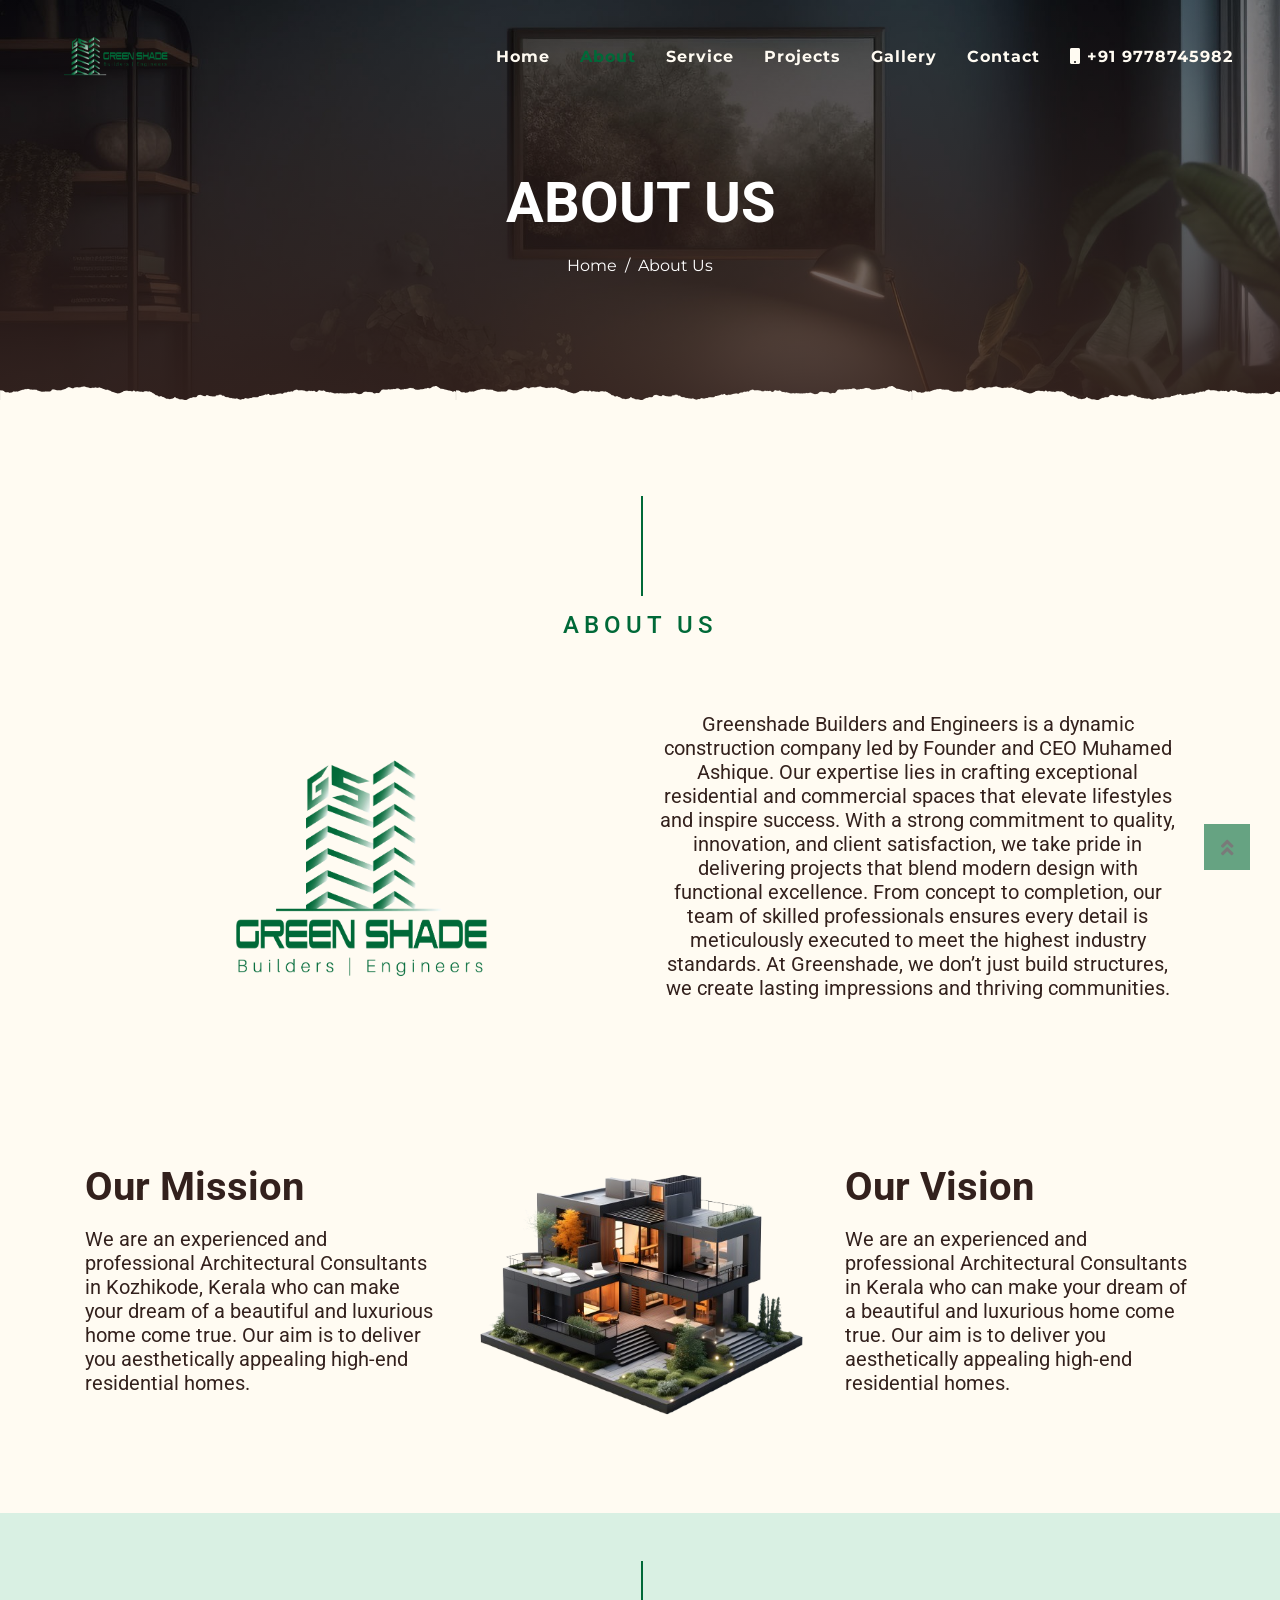
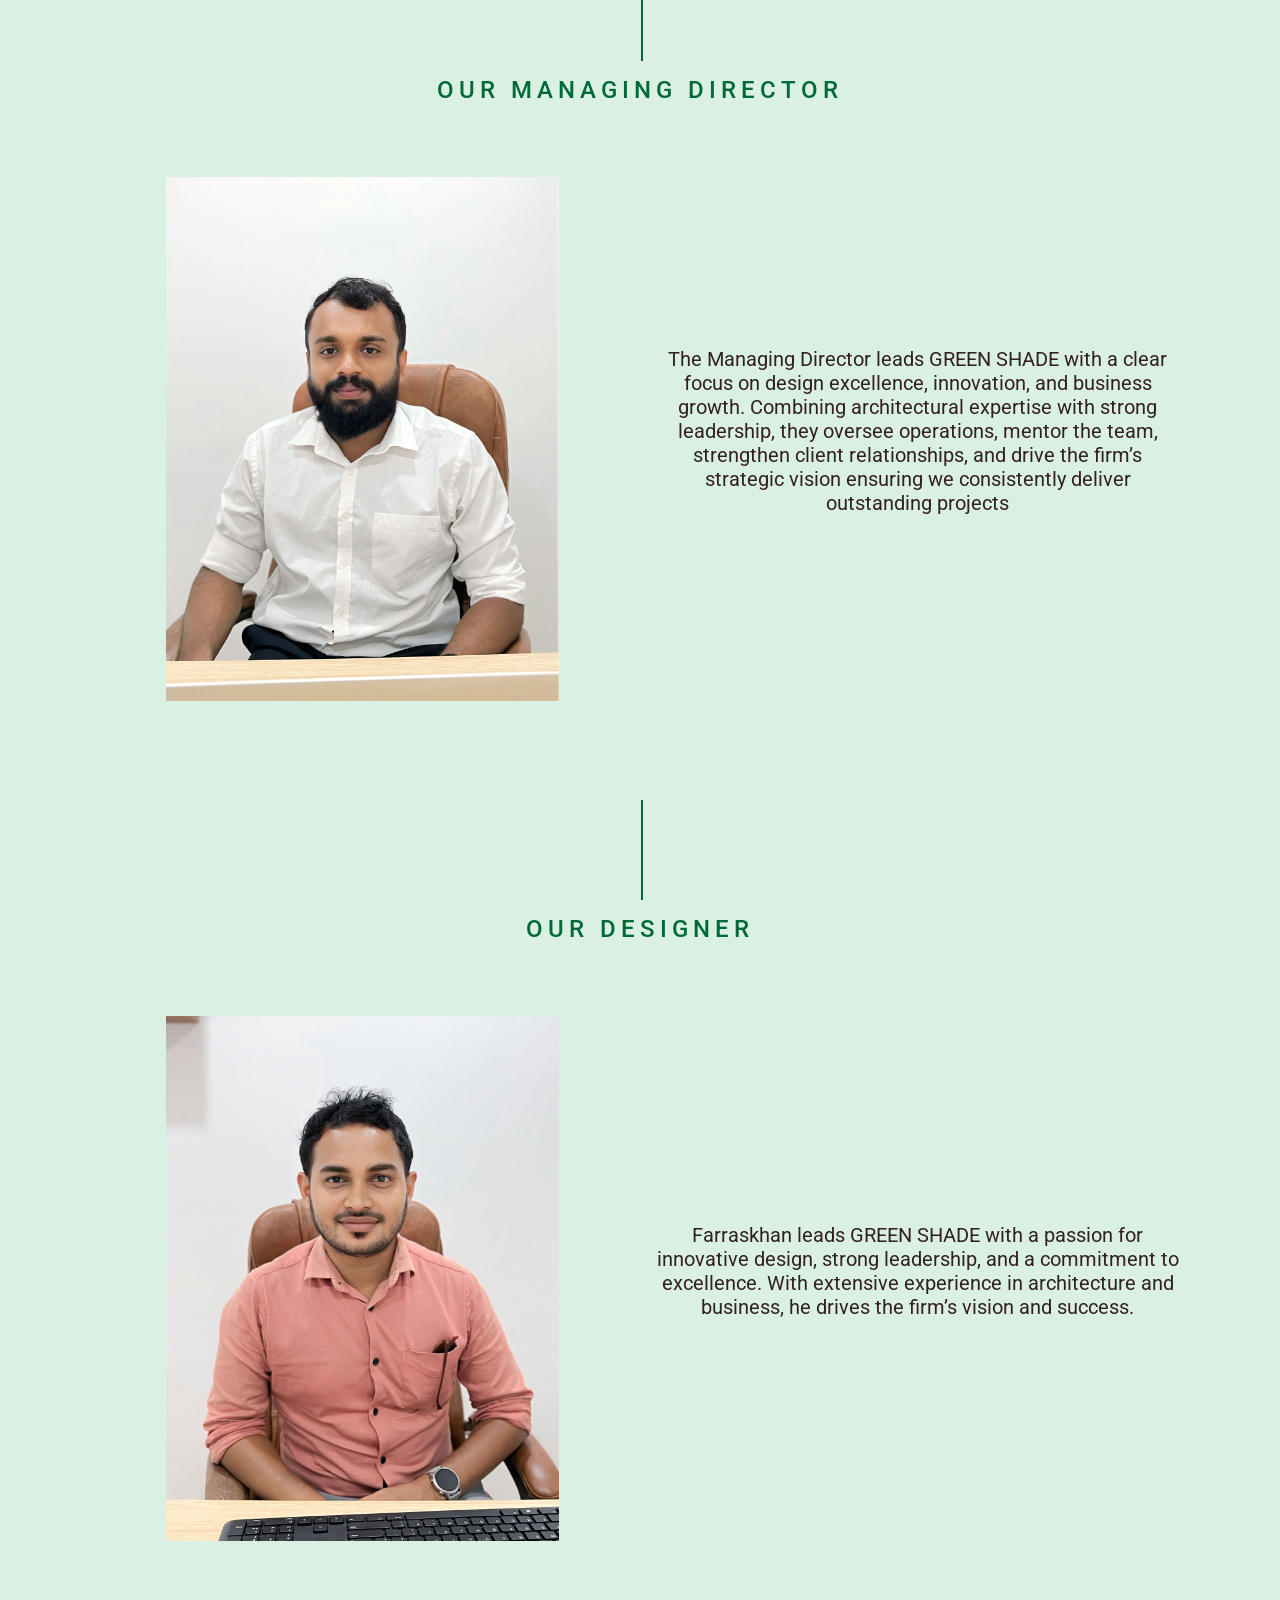
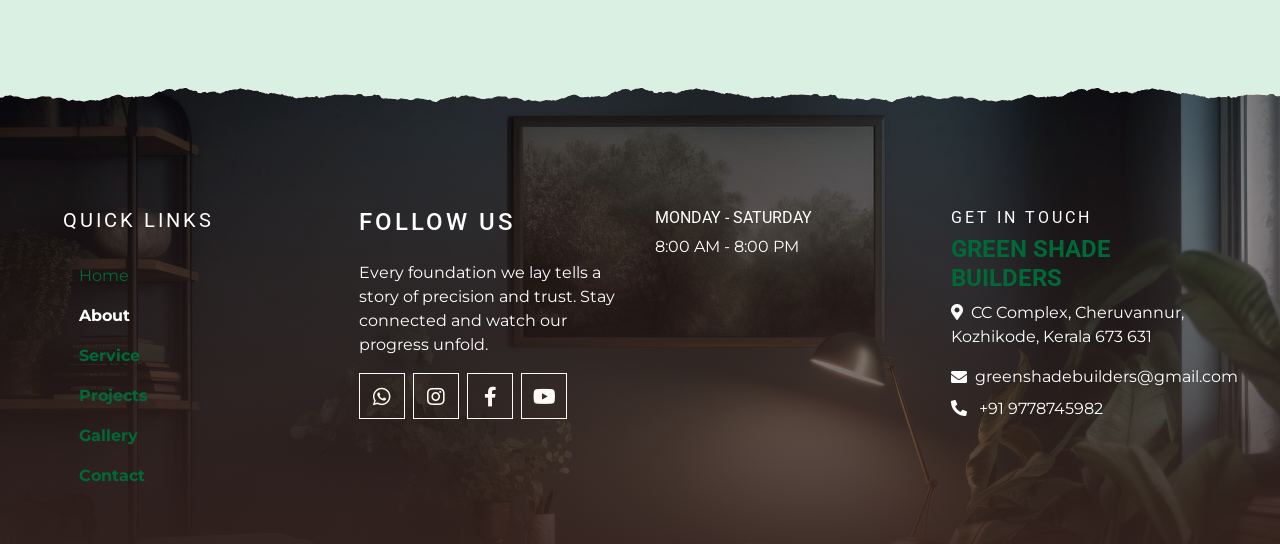
==== commit 252b192f: "minor bug fixed and thanks page added" ====
--- a/about.html
+++ b/about.html
@@ -44,7 +44,7 @@
                     <a href="about.html" class="nav-item nav-link  active">About</a> <!--about.html -->
                     <a href="#" class="nav-item nav-link">Service</a> <!--service.html-->
                     <a href="#" class="nav-item nav-link">Projects</a><!--menu.html-->
-                    <a href="#" class="nav-item nav-link">Gallery</a> <!--reservation.html-->
+                    <a href="contact1.html" class="nav-item nav-link">Gallery</a> <!--reservation.html-->
                     <a href="contact.html" class="nav-item nav-link">Contact</a><!--contact.html-->
                     <a href="tel:+919778745982" class="nav-item nav-link phone-number">
                         <i class="fa fa-mobile" aria-hidden="true"></i>
@@ -117,17 +117,25 @@
                 <div class="col-lg-4 py-0 py-lg-5">
                     <h1 class="mb-3">Our Mission</h1>
                     <h5 class="mb-3">
-                        We are an experienced and professional Architectural Consultants in Kerala who can make your
+                        We are an experienced and professional Architectural Consultants in Kozhikode, Kerala who can
+                        make your
                         dream of a beautiful and luxurious home come true. Our aim is to deliver you aesthetically
                         appealing high-end residential homes.</h5>
                     <!-- <p>Takimata sed vero vero no sit sed, justo clita duo no duo amet et, nonumy kasd sed dolor eos diam lorem eirmod. Amet sit amet amet no. Est nonumy sed labore eirmod sit magna. Erat at est justo sit ut. Labor diam sed ipsum et eirmod</p> -->
                     <!-- <a href="" class="btn btn-secondary font-weight-bold py-2 px-4 mt-2">Learn More</a> -->
                 </div>
-                <div class="col-lg-4 py-5 py-lg-0" style="min-height: 200px;">
+                <!-- <div class="col-lg-4 py-5 py-lg-0" style="min-height: 200px;">
                     <div class="position-relative h-100 ">
-                        <img class="position-absolute w-100 h-100" src="img/pngPoster3.png">
-                    </div>
-                </div>
+                        <img class="position-absolute w-100 h-100 about-poster" src="img/pngPoster3.png">
+                      </div>
+                </div> -->
+                <div class="col-lg-4 py-5 py-lg-0">
+                    <div class="position-relative w-100 h-100">
+                        <img class="img-fluid about-poster" src="img/pngPoster3.png"
+                            style="max-width: 100%; height: auto;">
+                    </div>
+                </div>
+
                 <div class="col-lg-4 py-0 py-lg-5 ">
                     <h1 class="mb-3">Our Vision</h1>
                     <!-- <p>Invidunt lorem justo sanctus clita. Erat lorem labore ea, justo dolor lorem ipsum ut sed eos, ipsum et dolor kasd sit ea justo. Erat justo sed sed diam. Ea et erat ut sed diam sea ipsum est dolor</p> -->
@@ -153,7 +161,7 @@
                 <div class="d-flex flex-column flex-md-row align-items-center">
                     <div class="col-lg-6 py-0 py-lg-5 mb-3">
 
-                        <img class="w-75 mb-3 mb-md-0 me-md-3 "  src="img/md.JPG" alt="Greenshade Logo">
+                        <img class="w-75 mb-3 mb-md-0 me-md-3 " src="img/md.JPG" alt="Greenshade Logo">
                     </div>
                     <div class="col-lg-6 py-0 py-lg-5 mb-3">
 
@@ -207,18 +215,21 @@
 
 
     <!-- Footer Start -->
-   <div class="container-fluid footer text-white pt-5 px-0 position-relative overlay-top">
+    <div class="container-fluid footer text-white pt-5 px-0 position-relative overlay-top">
         <div class="row mx-0 pt-5 px-sm-3 px-lg-5 mt-4">
             <div class="col-lg-3 col-md-6 mb-5">
                 <h5 class="text-white text-uppercase mb-4" style="letter-spacing: 3px;">Quick Links</h4>
                     <div class="">
 
                         <a href="index.html" class="nav-item nav-link">Home</a>
-                        <a href="about.html" class="nav-item nav-link font-weight-bolder text-white ">About</a> <!--about.html -->
+                        <a href="about.html" class="nav-item nav-link font-weight-bolder text-white ">About</a>
+                        <!--about.html -->
                         <a href="#" class="nav-item nav-link font-weight-bolder">Service</a> <!--service.html-->
                         <a href="#" class="nav-item nav-link font-weight-bolder">Projects</a><!--menu.html-->
-                        <a href="#" class="nav-item nav-link font-weight-bolder">Gallery</a> <!--reservation.html-->
-                        <a href="contact.html" class="nav-item nav-link font-weight-bolder">Contact</a><!--contact.html-->
+                        <a href="contact1.html" class="nav-item nav-link font-weight-bolder">Gallery</a>
+                        <!--reservation.html-->
+                        <a href="contact.html"
+                            class="nav-item nav-link font-weight-bolder">Contact</a><!--contact.html-->
                         <!-- <a href="tel:+919778745982" class="nav-item nav-link phone-number">
                         <i class="fa fa-mobile" aria-hidden="true"></i>
                         +91 9778745982
@@ -227,7 +238,8 @@
             </div>
             <div class="col-lg-3 col-md-6 mb-5">
                 <h4 class="text-white text-uppercase mb-4" style="letter-spacing: 3px;">Follow Us</h4>
-                <p>Every foundation we lay tells a story of precision and trust. Stay connected and watch our progress unfold.</p>
+                <p>Every foundation we lay tells a story of precision and trust. Stay connected and watch our progress
+                    unfold.</p>
                 <div class="d-flex justify-content-start">
 
                     <a class="btn btn-lg btn-outline-light btn-lg-square mr-2" href="https://wa.me/919778745982"
@@ -253,7 +265,8 @@
                 <h4 class="text-white text-uppercase text-primary font-weight-bolder mb-2">Green Shade Builders</h4>
                 <p><i class="fa fa-map-marker-alt mr-2"></i>CC Complex, Cheruvannur, <br>Kozhikode, Kerala 673 631</p>
                 <!-- <p><i class="fa fa-phone-alt mr-2"></i>+91 9778745982</p> -->
-                <p class="mb-2 d-flex align-items-center"><i class="fa fa-envelope mr-2 "></i>greenshadebuilders@gmail.com</p>
+                <p class="mb-2 d-flex align-items-center"><i
+                        class="fa fa-envelope mr-2 "></i>greenshadebuilders@gmail.com</p>
                 <a href="tel:+919778745982" class="text-white text-decoration-none">
                     <i class="fa fa-phone-alt mr-2" aria-hidden="true"></i>
                     +91 9778745982
--- a/css/style.css
+++ b/css/style.css
@@ -668,6 +668,7 @@
   overflow-y: scroll;
 }
 
+
 .container,
 .overlay-top,
 .container-sm,
@@ -679,6 +680,26 @@
   padding-left: 15px;
   margin-right: auto;
   margin-left: auto;
+}
+
+.container,
+.overlay-top-white,
+.container-sm,
+.container-md,
+.container-lg,
+.container-xl {
+  width: 100%;
+  padding-right: 15px;
+  padding-left: 15px;
+  margin-right: auto;
+  margin-left: auto;
+}
+
+
+@media (min-width){
+  .about-poster{
+    
+  }
 }
 
 @media (min-width: 576px) {
@@ -9709,15 +9730,43 @@
   left: 0;
   z-index: 1;
 }
-
-
+.overlay-top-white::before,
+.overlay-bottom-white::after {
+  position: absolute;
+  content: "";
+  width: 100%;
+  height: 15px;
+  left: 0;
+  z-index: 1;
+}
+
+
+
+.overlay-top-white::before {
+  top: -1px;
+  background: url(../img/overlay-top.png);
+}
+
+.overlay-top-white::before {
+  top: -1px;
+  background: url(../img/overlay-top.png);
+}
 
 .overlay-top::before {
   top: -1px;
   background: url(../img/overlay-top-green.png);
 }
 
+.overlay-top::before {
+  top: -1px;
+  background: url(../img/overlay-top-green.png);
+}
+
 .overlay-bottom::after {
+  bottom: -1px;
+  background: url(../img/overlay-bottom.png);
+}
+.overlay-bottom-white::after {
   bottom: -1px;
   background: url(../img/overlay-bottom.png);
 }
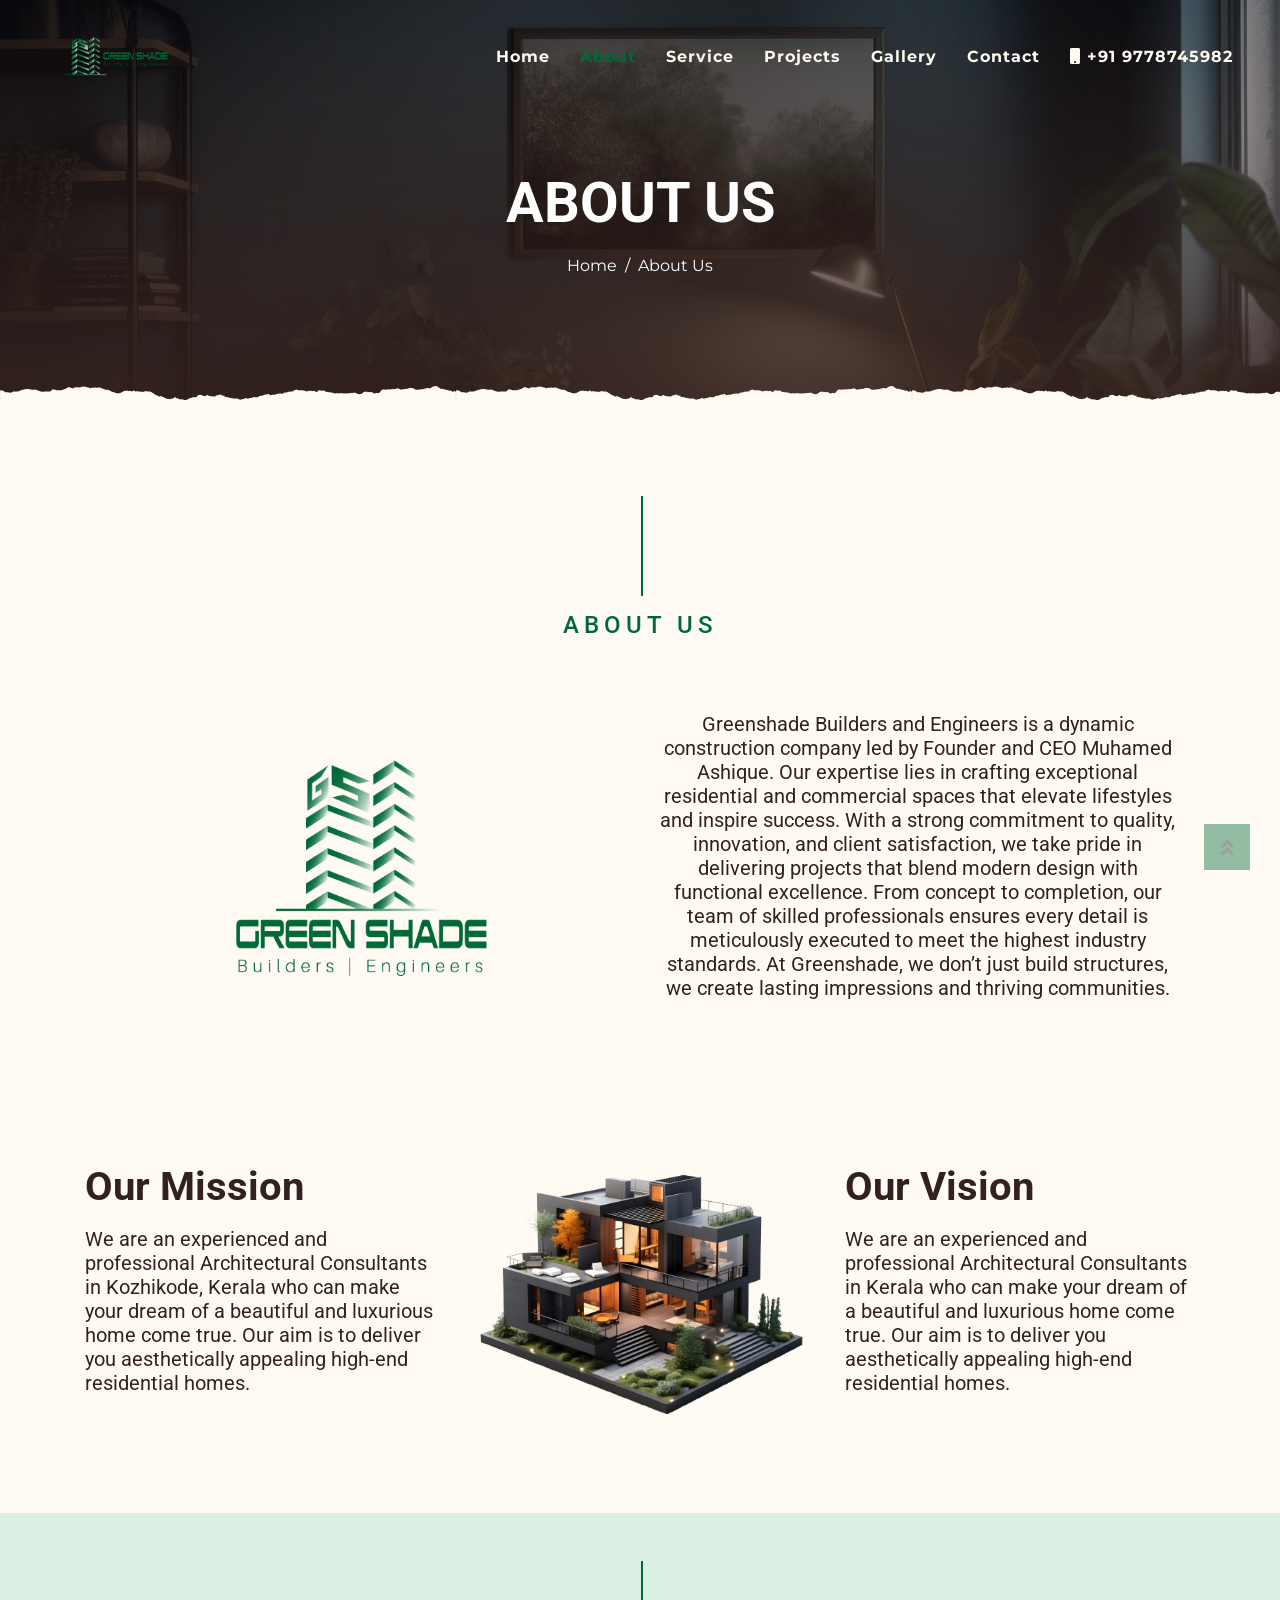
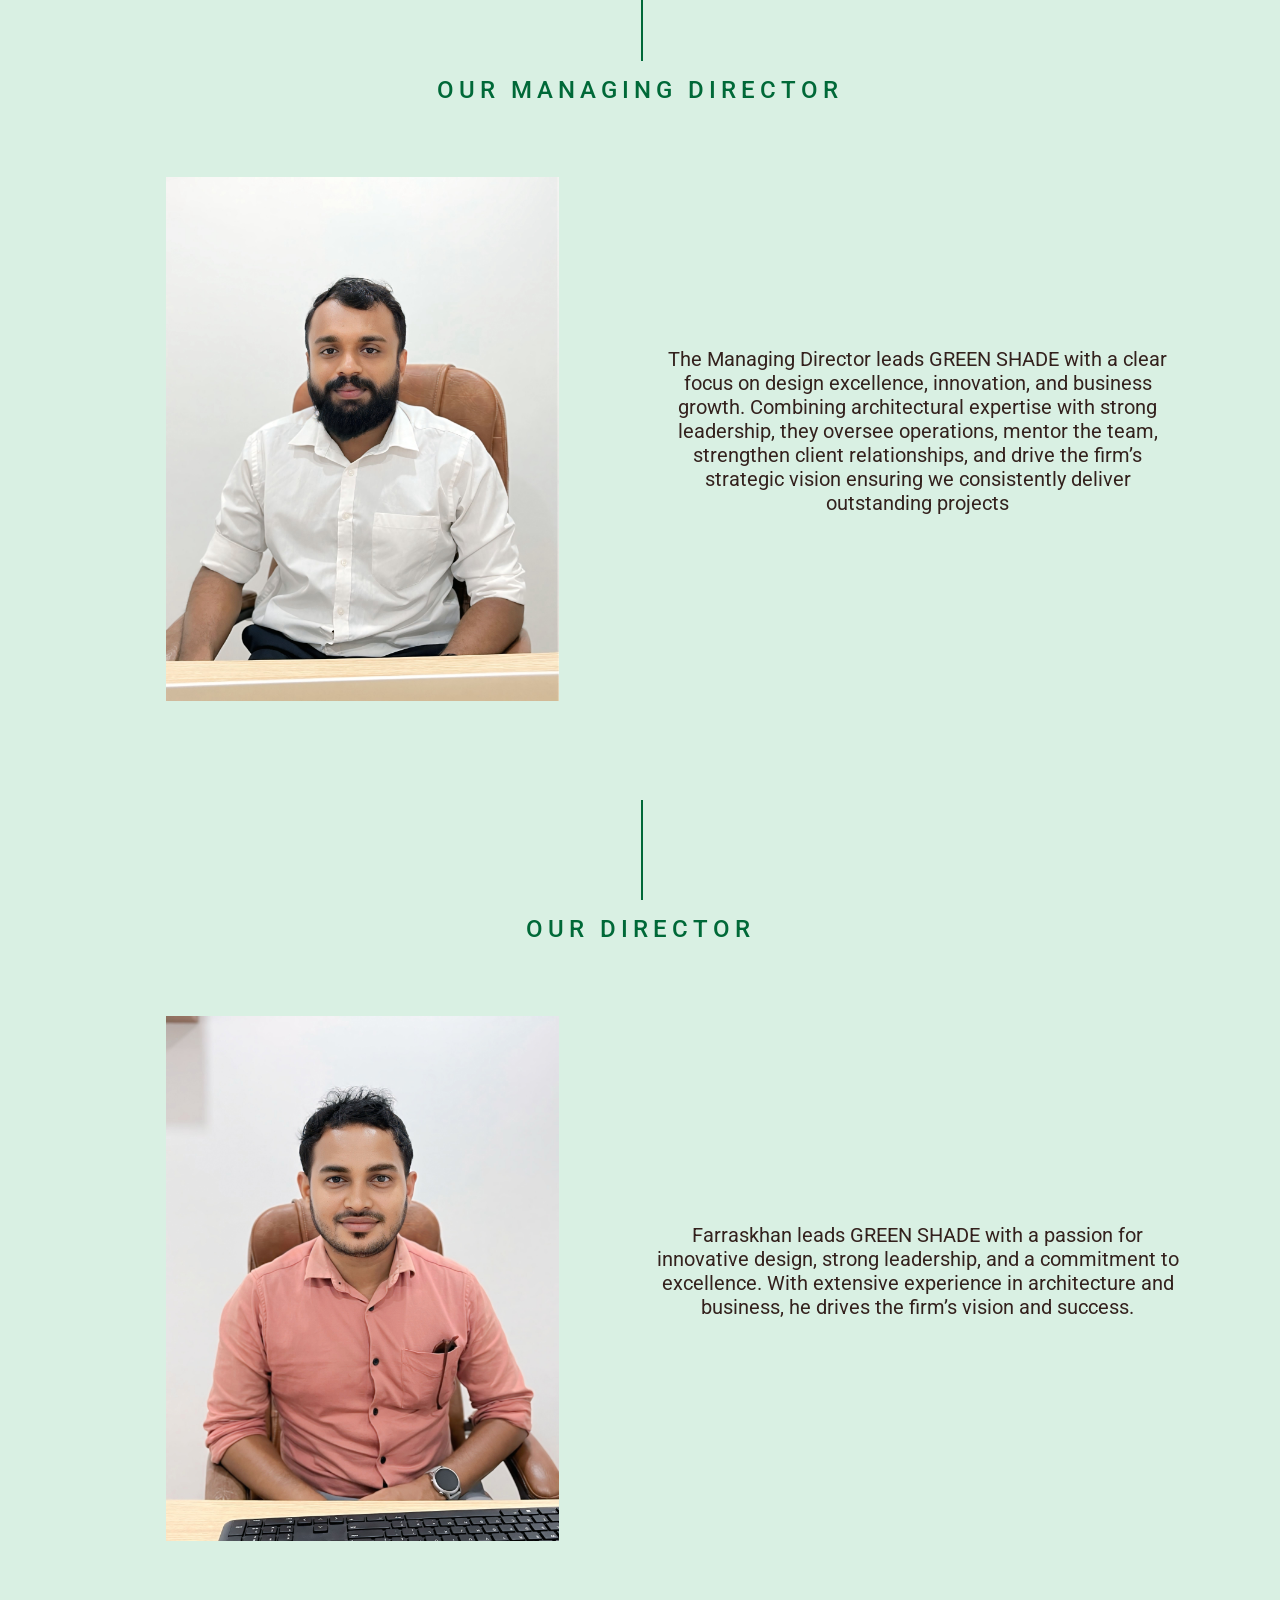
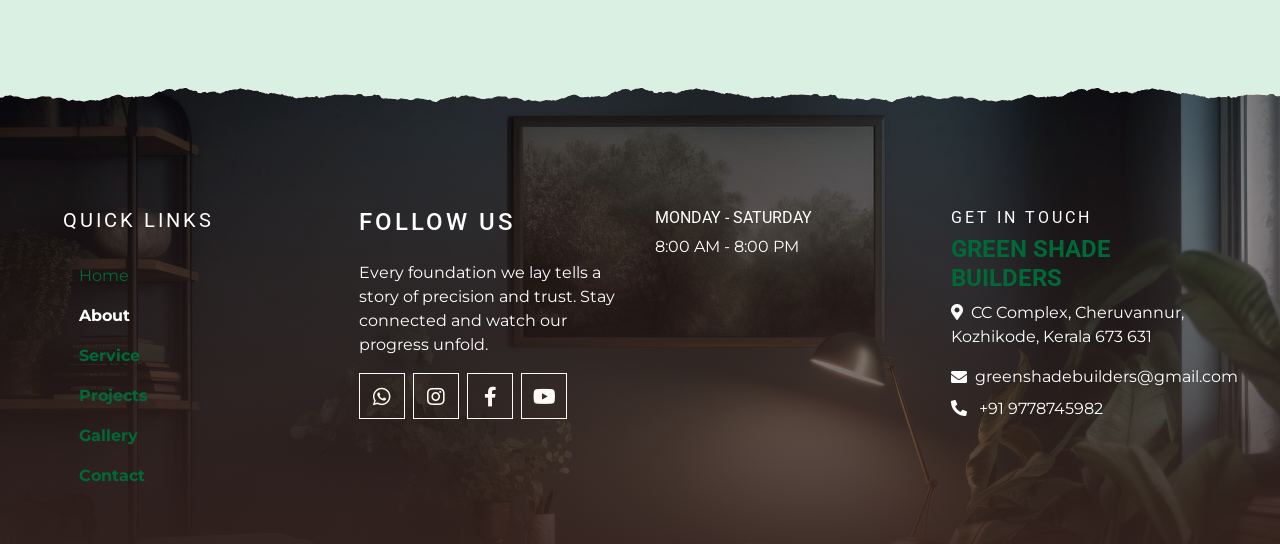
==== commit 80e9c5ab: "projects added" ====
--- a/about.html
+++ b/about.html
@@ -42,9 +42,9 @@
                 <div class="navbar-nav px-3">
                     <a href="index.html" class="nav-item nav-link">Home</a>
                     <a href="about.html" class="nav-item nav-link  active">About</a> <!--about.html -->
-                    <a href="#" class="nav-item nav-link">Service</a> <!--service.html-->
-                    <a href="#" class="nav-item nav-link">Projects</a><!--menu.html-->
-                    <a href="contact1.html" class="nav-item nav-link">Gallery</a> <!--reservation.html-->
+                    <a href="service.html" class="nav-item nav-link">Service</a> <!--service.html-->
+                    <a href="projects.html" class="nav-item nav-link">Projects</a><!--menu.html-->
+                    <a href="" class="nav-item nav-link">Gallery</a> <!--reservation.html-->
                     <a href="contact.html" class="nav-item nav-link">Contact</a><!--contact.html-->
                     <a href="tel:+919778745982" class="nav-item nav-link phone-number">
                         <i class="fa fa-mobile" aria-hidden="true"></i>
@@ -182,7 +182,7 @@
                 </h5>
             </div>
             <div class="section-title">
-                <h4 class="text-primary text-uppercase mb-4" style="letter-spacing: 5px;">Our Designer</h4>
+                <h4 class="text-primary text-uppercase mb-4" style="letter-spacing: 5px;">Our Director</h4>
 
                 <div class="d-flex flex-column flex-md-row align-items-center">
                     <div class="col-lg-6 py-0 py-lg-5 mb-3">
@@ -224,8 +224,8 @@
                         <a href="index.html" class="nav-item nav-link">Home</a>
                         <a href="about.html" class="nav-item nav-link font-weight-bolder text-white ">About</a>
                         <!--about.html -->
-                        <a href="#" class="nav-item nav-link font-weight-bolder">Service</a> <!--service.html-->
-                        <a href="#" class="nav-item nav-link font-weight-bolder">Projects</a><!--menu.html-->
+                        <a href="service.html" class="nav-item nav-link font-weight-bolder">Service</a> <!--service.html-->
+                        <a href="projects.html" class="nav-item nav-link font-weight-bolder">Projects</a><!--menu.html-->
                         <a href="contact1.html" class="nav-item nav-link font-weight-bolder">Gallery</a>
                         <!--reservation.html-->
                         <a href="contact.html"
--- a/css/style.css
+++ b/css/style.css
@@ -628,6 +628,7 @@
   color: #6c757d;
 }
 
+
 code {
   font-size: 87.5%;
   color: #e83e8c;
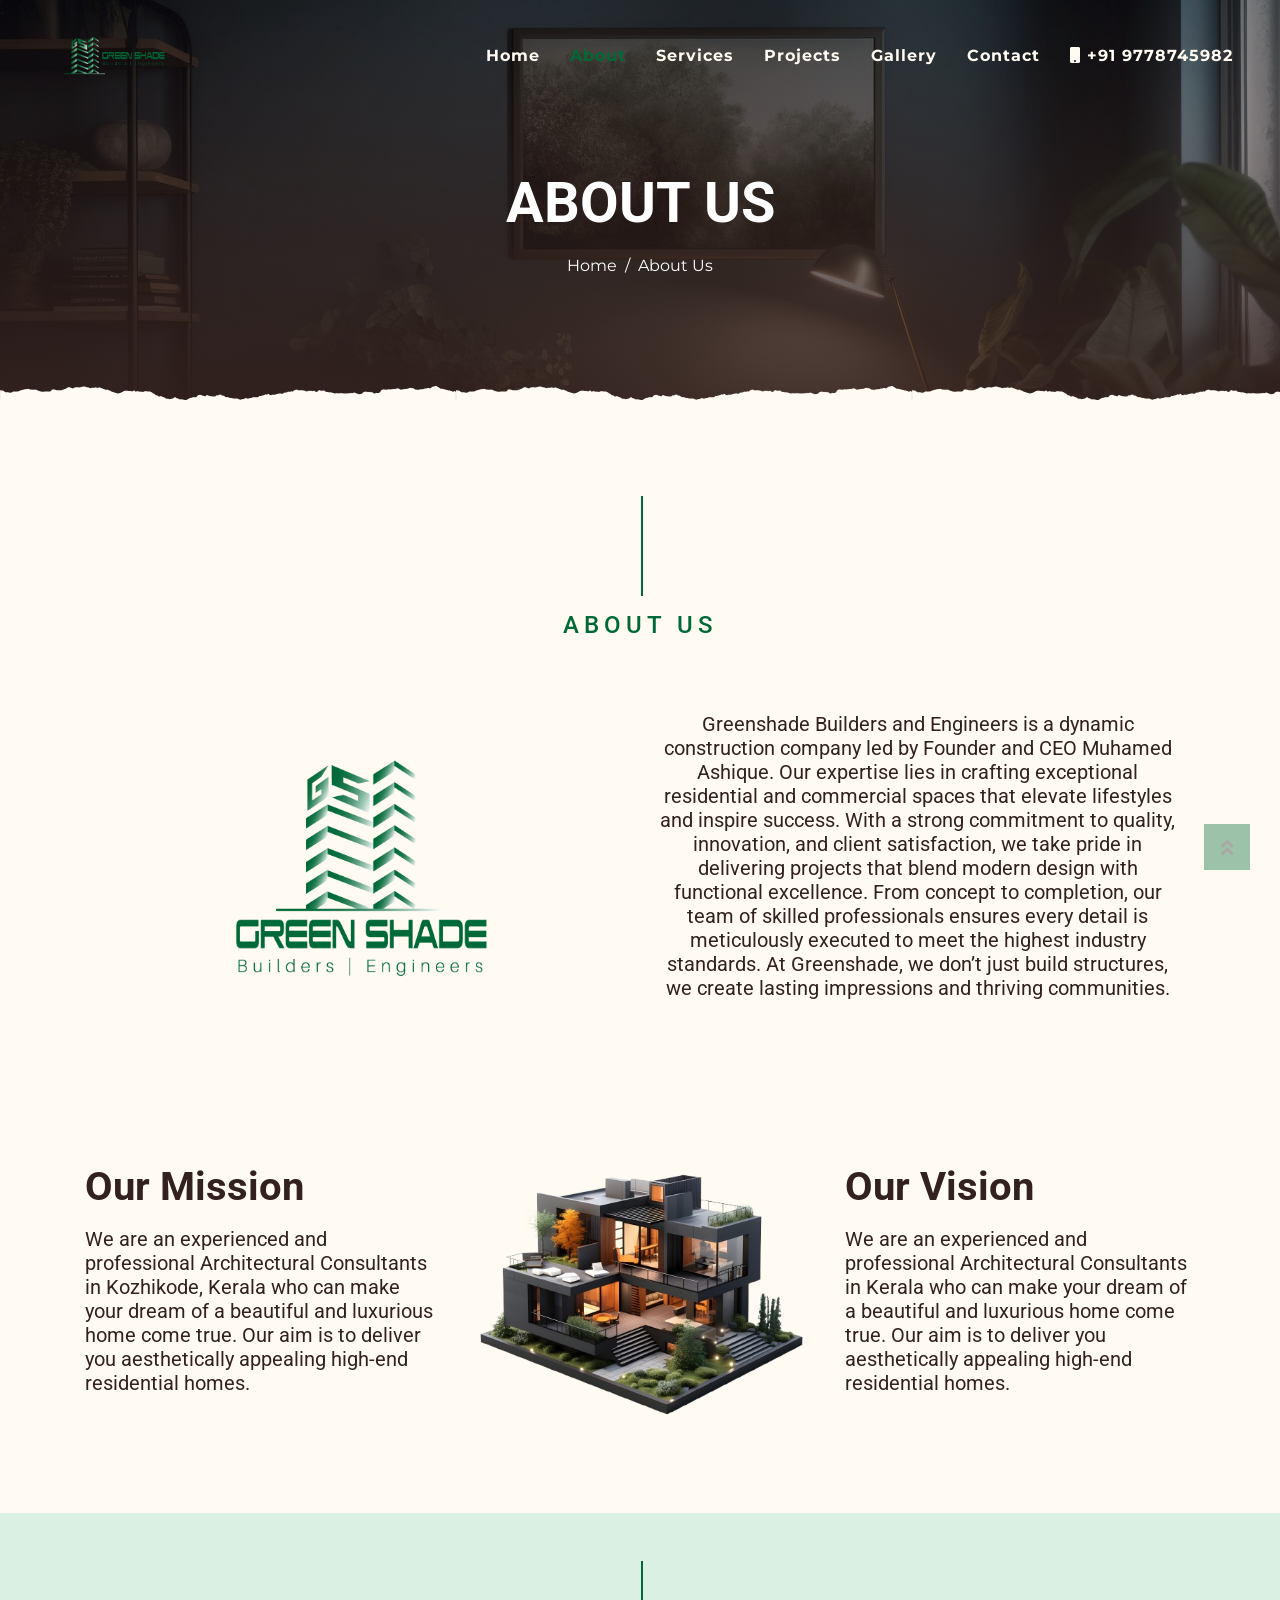
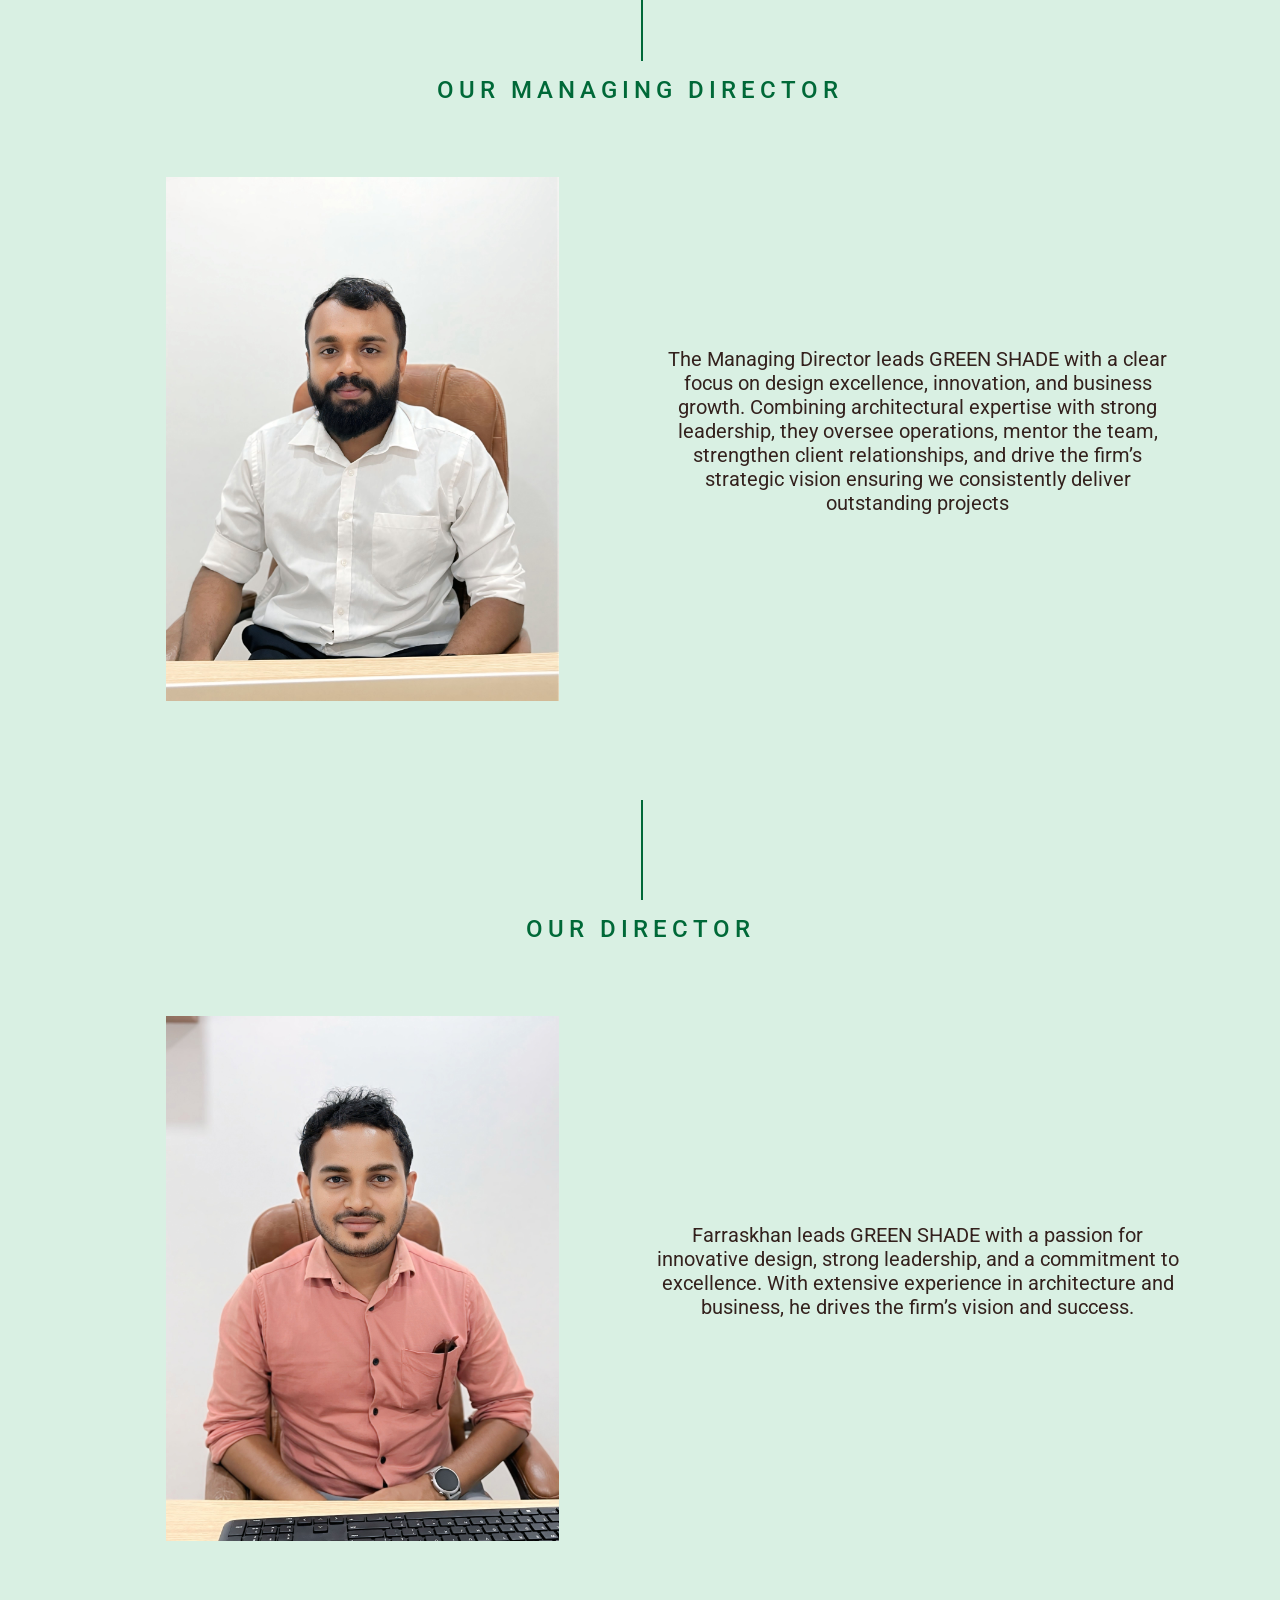
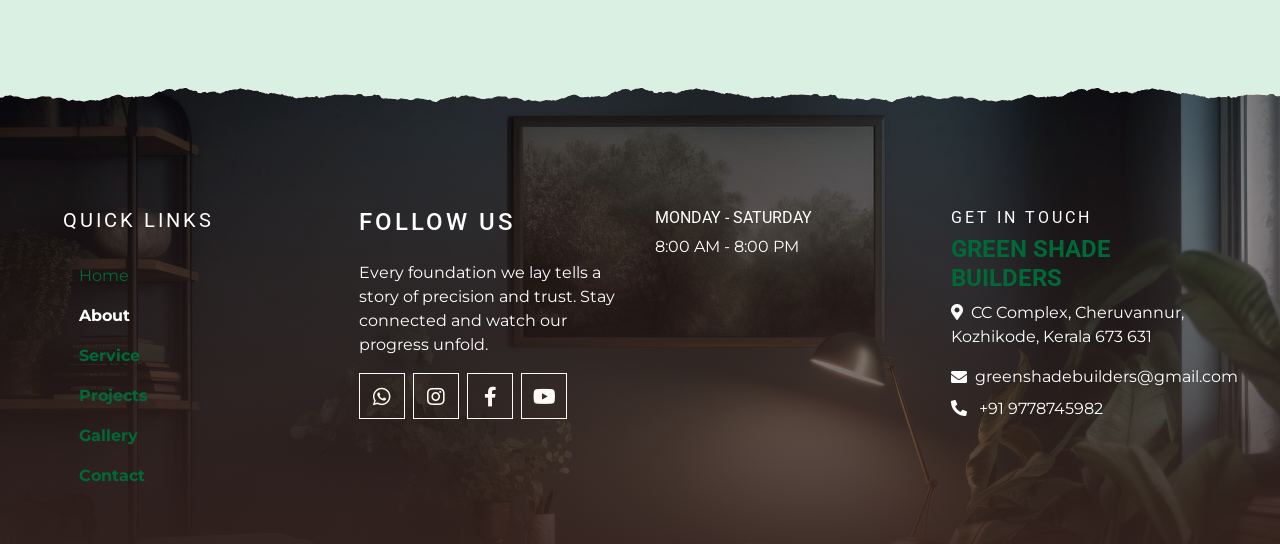
==== commit 6f8c326d: "projects section issue fixed" ====
--- a/about.html
+++ b/about.html
@@ -29,22 +29,22 @@
 
 <body>
     <!-- Navbar Start -->
-    <div class="container-fluid p-0 nav-bar d-none d-lg-block">
+ <div class="container-fluid p-0 nav-bar">
         <nav class="navbar navbar-expand-lg bg-none navbar-dark ">
-            <a href="index.html" class="navbar-brand px-lg-4  mx-4 mt-4">
+            <a href="index.html" class="navbar-brand px-lg-4 mx-4 mt-4">
                 <!-- <h1 class="m-0 display-4 text-uppercase text-white">KOPPEE</h1> -->
-                <img src="img/gs.png" class="company-logo  m-0" alt="GreenShade Builders">
+                <img src="img/gs.png" class="company-logo  m-0 d-none d-lg-block" alt="GreenShade Builders">
             </a>
-            <button type="button" class="navbar-toggler" data-toggle="collapse" data-target="#navbarCollapse">
-                <span class="navbar-toggler-icon"></span>
+            <button type="button" class="navbar-toggler border-primary rounded" data-toggle="collapse" data-target="#navbarCollapse">
+                <span class="navbar-toggler-icon "></span>
             </button>
-            <div class="collapse navbar-collapse justify-content-between mt-4" id="navbarCollapse">
+            <div class="collapse navbar-collapse justify-content-between mt-4 bg-none" id="navbarCollapse">
                 <div class="navbar-nav px-3">
-                    <a href="index.html" class="nav-item nav-link">Home</a>
-                    <a href="about.html" class="nav-item nav-link  active">About</a> <!--about.html -->
-                    <a href="service.html" class="nav-item nav-link">Service</a> <!--service.html-->
+                    <a href="index.html" class="nav-item nav-link ">Home</a>
+                    <a href="about.html" class="nav-item nav-link active">About</a> <!--about.html -->
+                    <a href="service.html" class="nav-item nav-link">Services</a> <!--service.html-->
                     <a href="projects.html" class="nav-item nav-link">Projects</a><!--menu.html-->
-                    <a href="" class="nav-item nav-link">Gallery</a> <!--reservation.html-->
+                    <a href="gallery.html" class="nav-item nav-link">Gallery</a> <!--reservation.html-->
                     <a href="contact.html" class="nav-item nav-link">Contact</a><!--contact.html-->
                     <a href="tel:+919778745982" class="nav-item nav-link phone-number">
                         <i class="fa fa-mobile" aria-hidden="true"></i>
--- a/css/style.css
+++ b/css/style.css
@@ -4444,7 +4444,7 @@
 }
 
 .navbar-dark .navbar-toggler-icon {
-  background-image: url("data:image/svg+xml,%3csvg xmlns='http://www.w3.org/2000/svg' width='30' height='30' viewBox='0 0 30 30'%3e%3cpath stroke='rgba%28255, 255, 255, 0.5%29' stroke-linecap='round' stroke-miterlimit='10' stroke-width='2' d='M4 7h22M4 15h22M4 23h22'/%3e%3c/svg%3e");
+  background-image: url("data:image/svg+xml,%3csvg xmlns='http://www.w3.org/2000/svg' width='30' height='30' viewBox='0 0 30 30'%3e%3cpath stroke='rgba%280, 0, 0, 0.5%29' stroke-linecap='round' stroke-miterlimit='10' stroke-width='2' d='M4 7h22M4 15h22M4 23h22'/%3e%3c/svg%3e");
 }
 
 .navbar-dark .navbar-text {
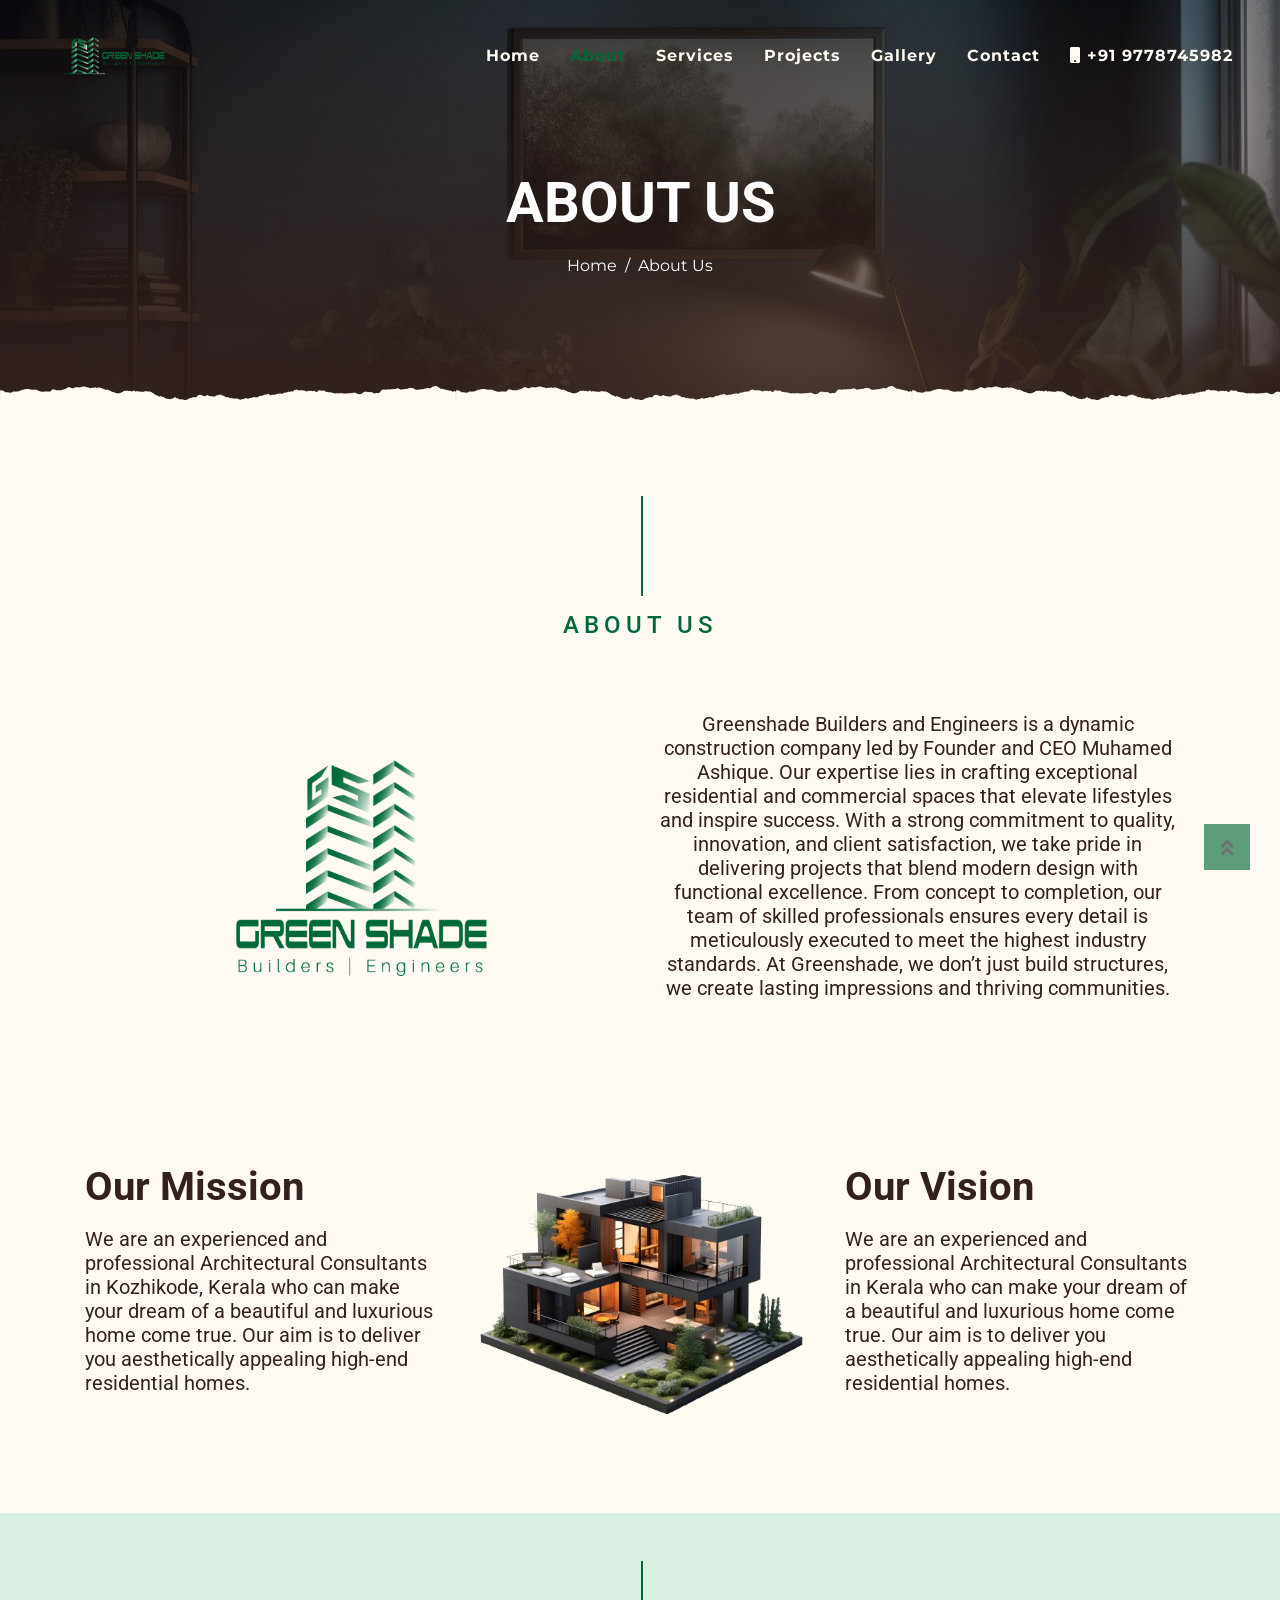
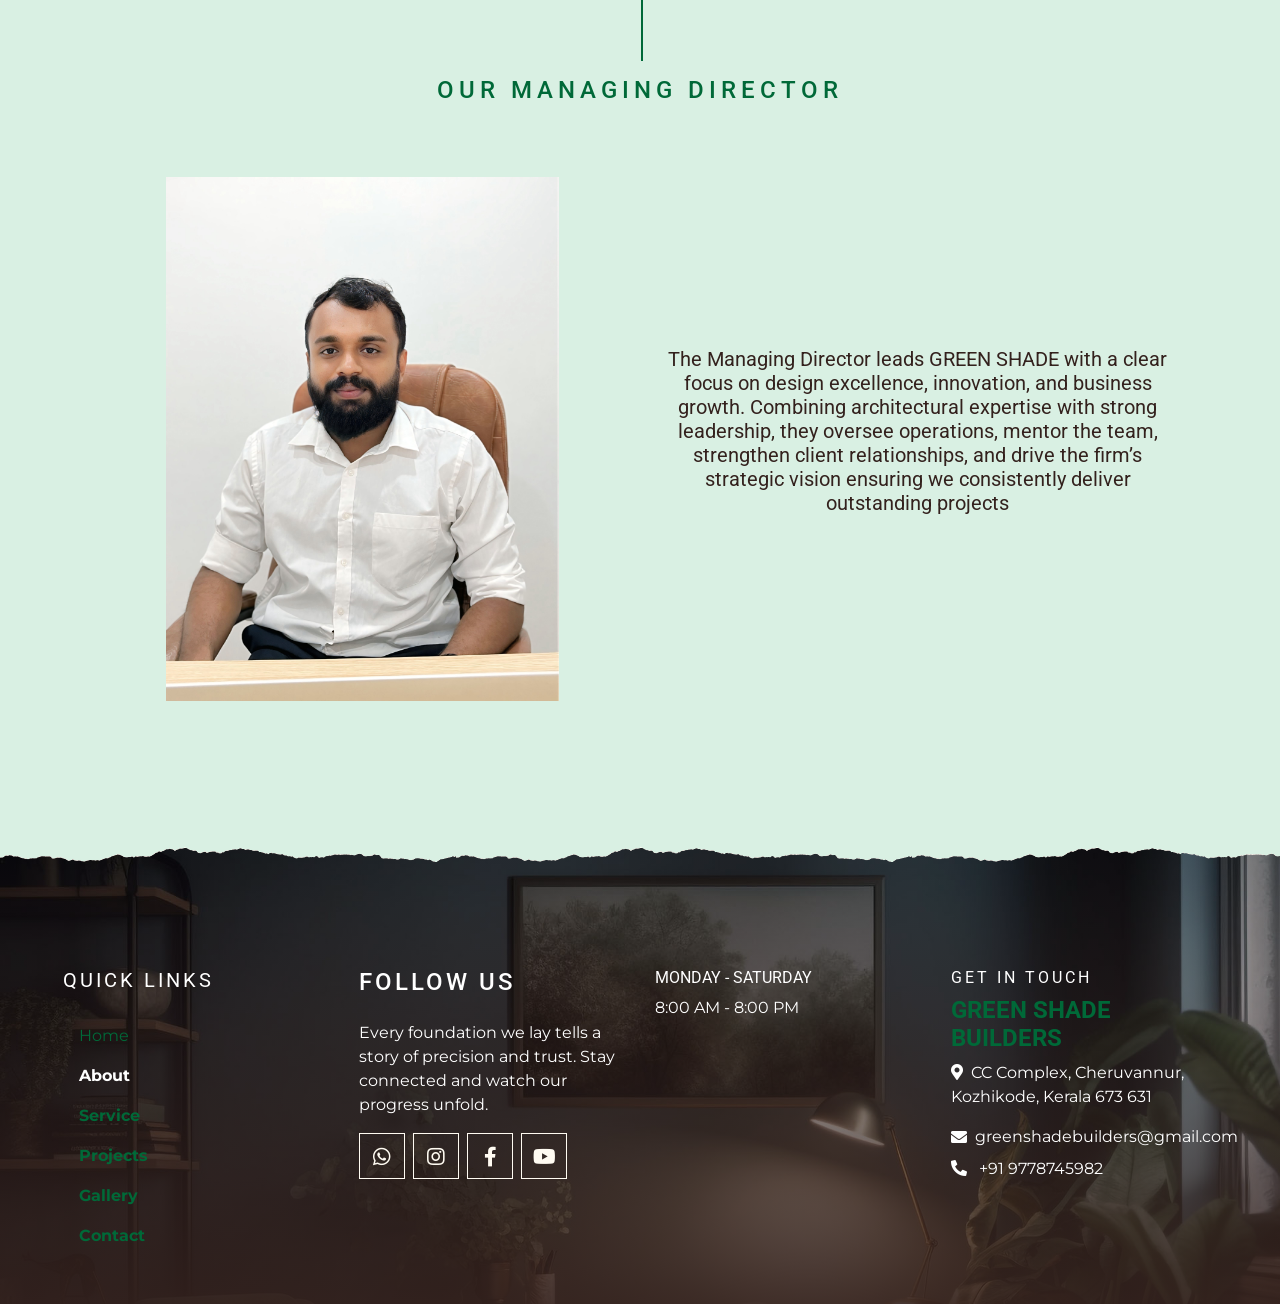
==== commit d5d1742d: "removed director section from about us page" ====
--- a/about.html
+++ b/about.html
@@ -181,7 +181,7 @@
 
                 </h5>
             </div>
-            <div class="section-title">
+            <!-- <div class="section-title">
                 <h4 class="text-primary text-uppercase mb-4" style="letter-spacing: 5px;">Our Director</h4>
 
                 <div class="d-flex flex-column flex-md-row align-items-center">
@@ -204,7 +204,7 @@
 
 
                 </h5>
-            </div>
+            </div> -->
 
         </div>
     </div>
